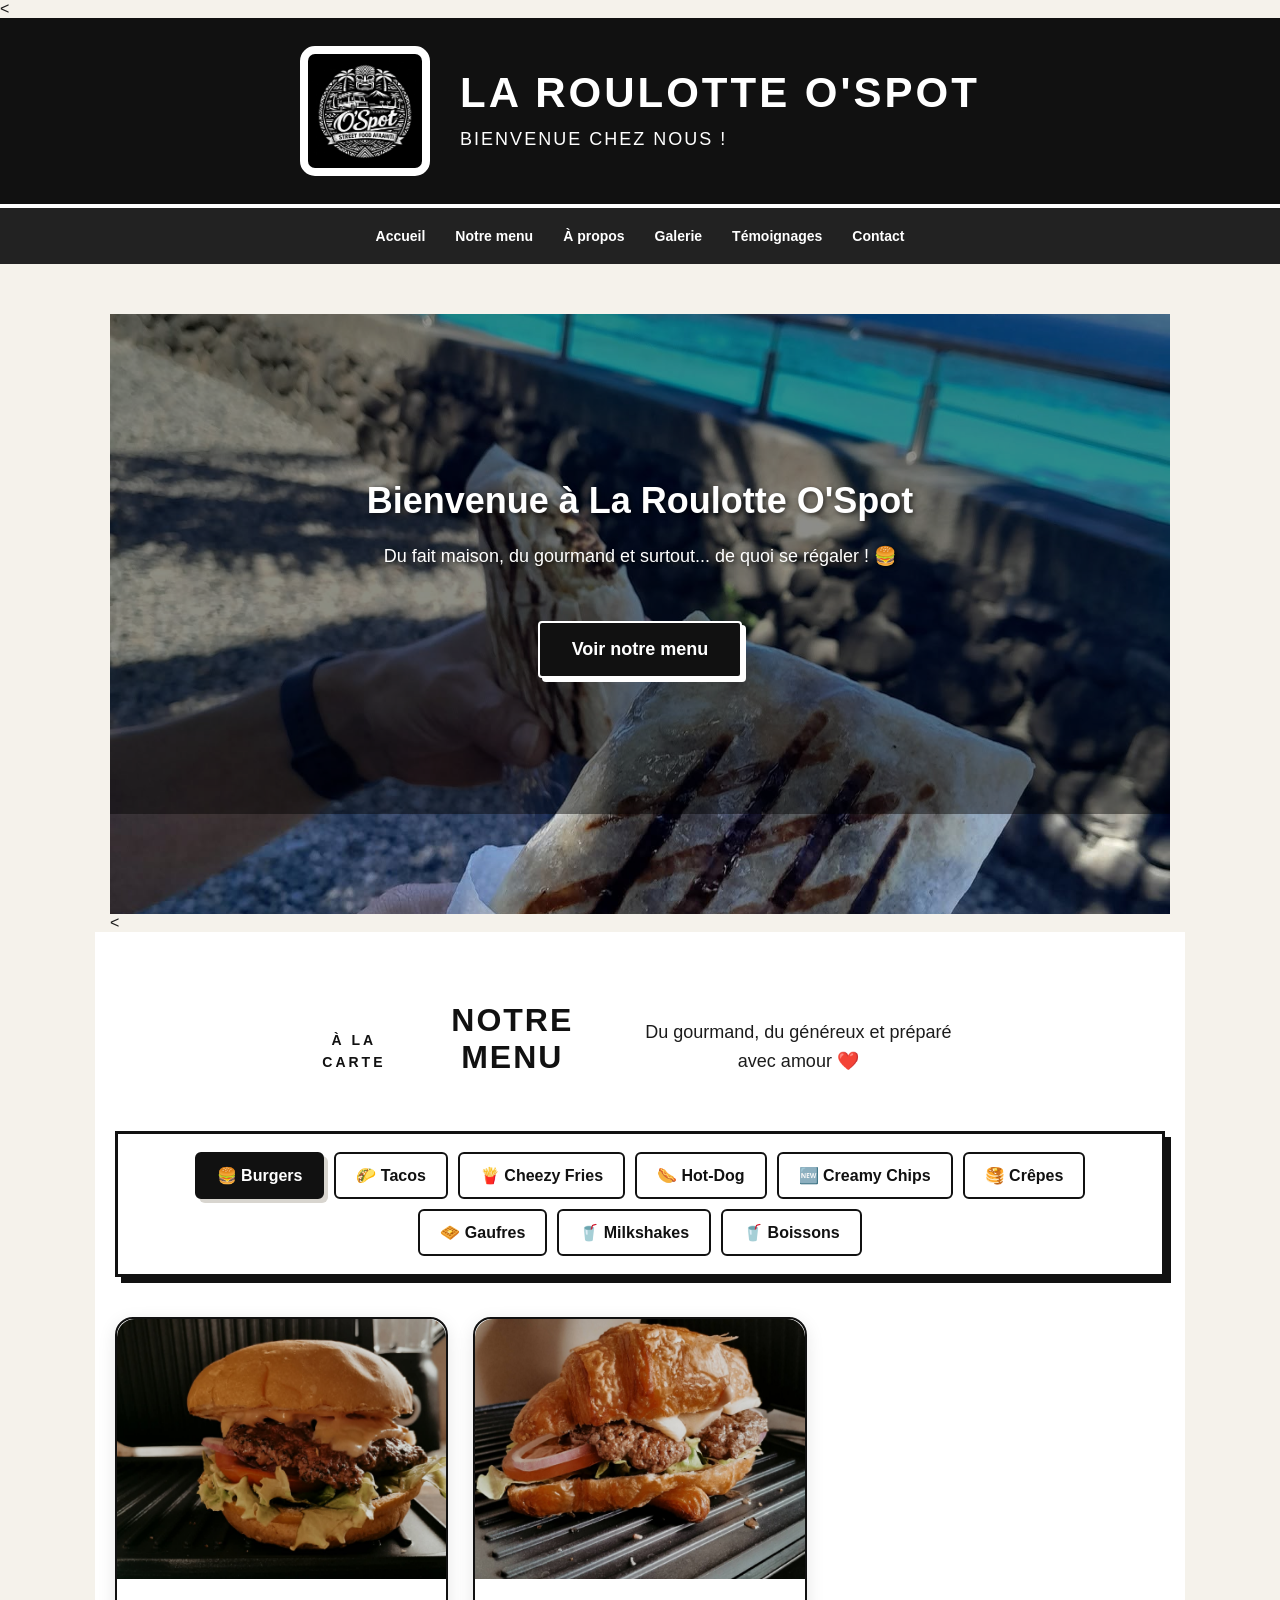
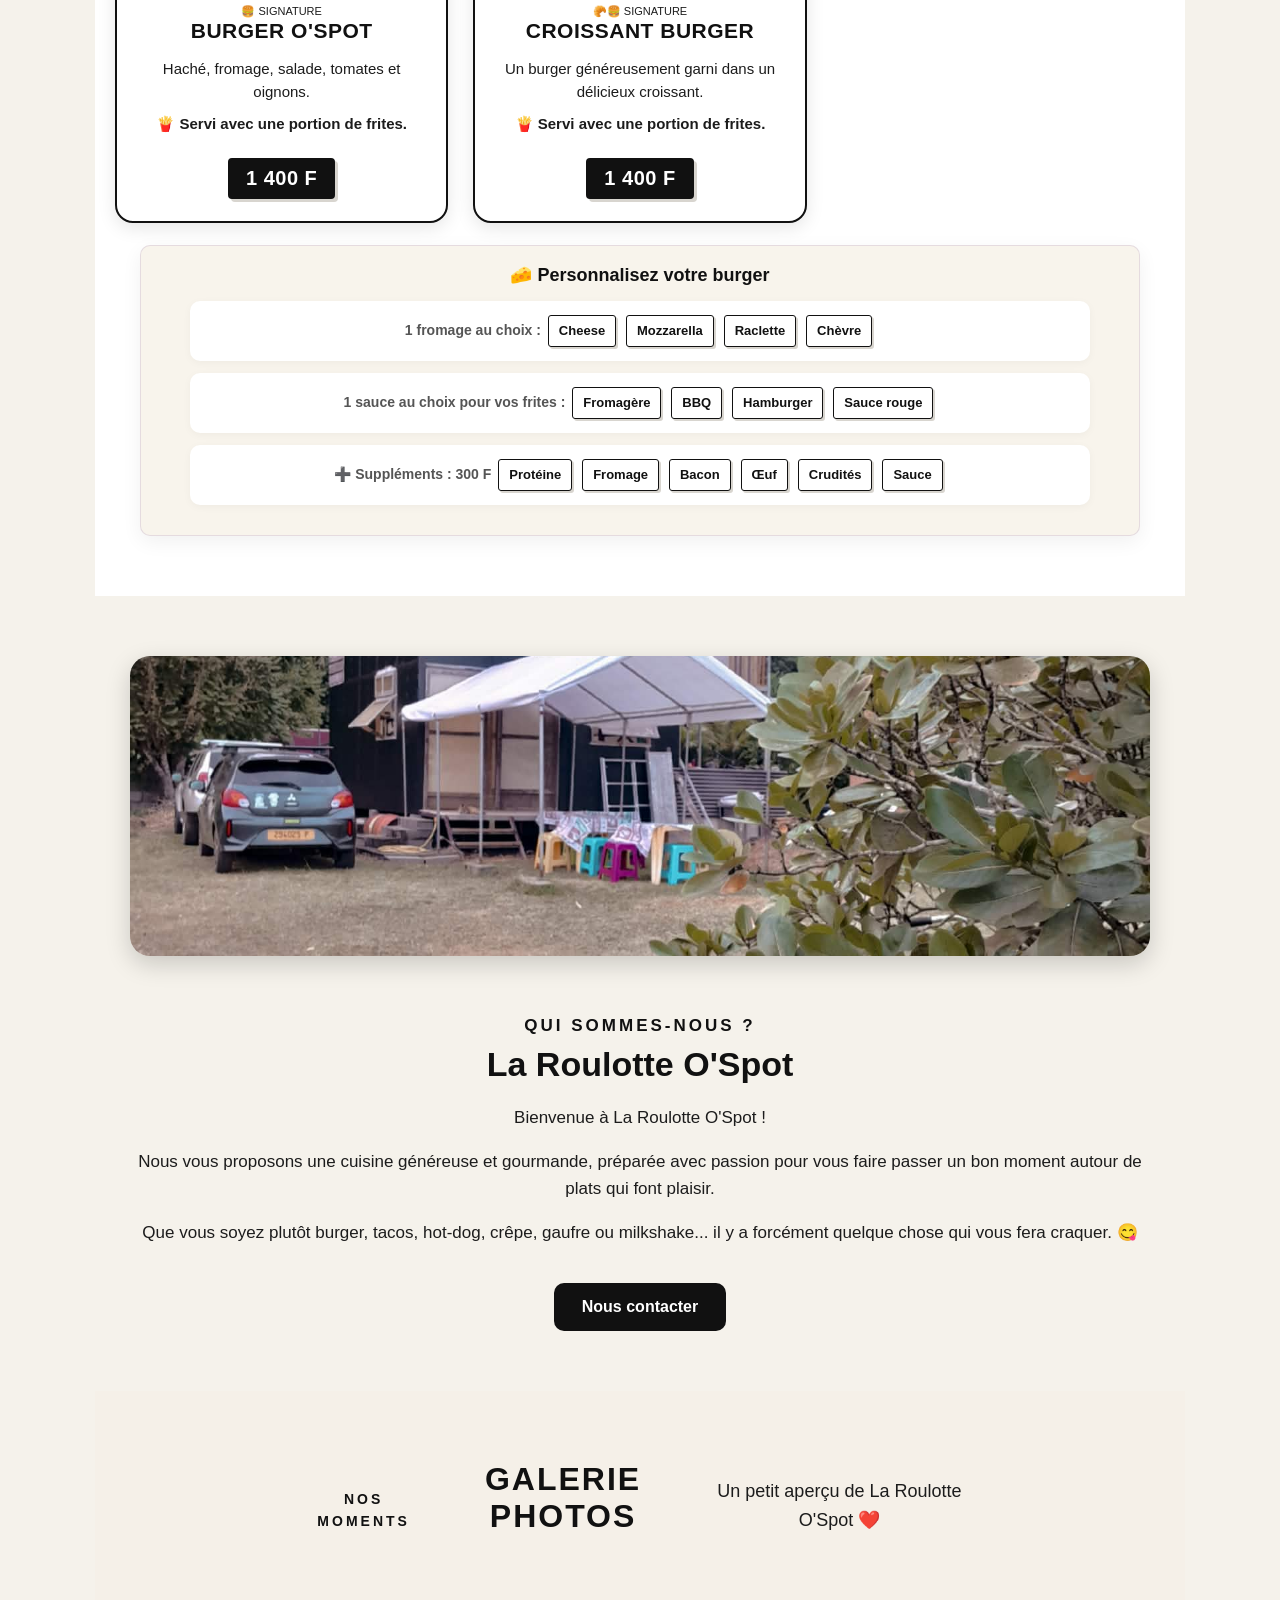
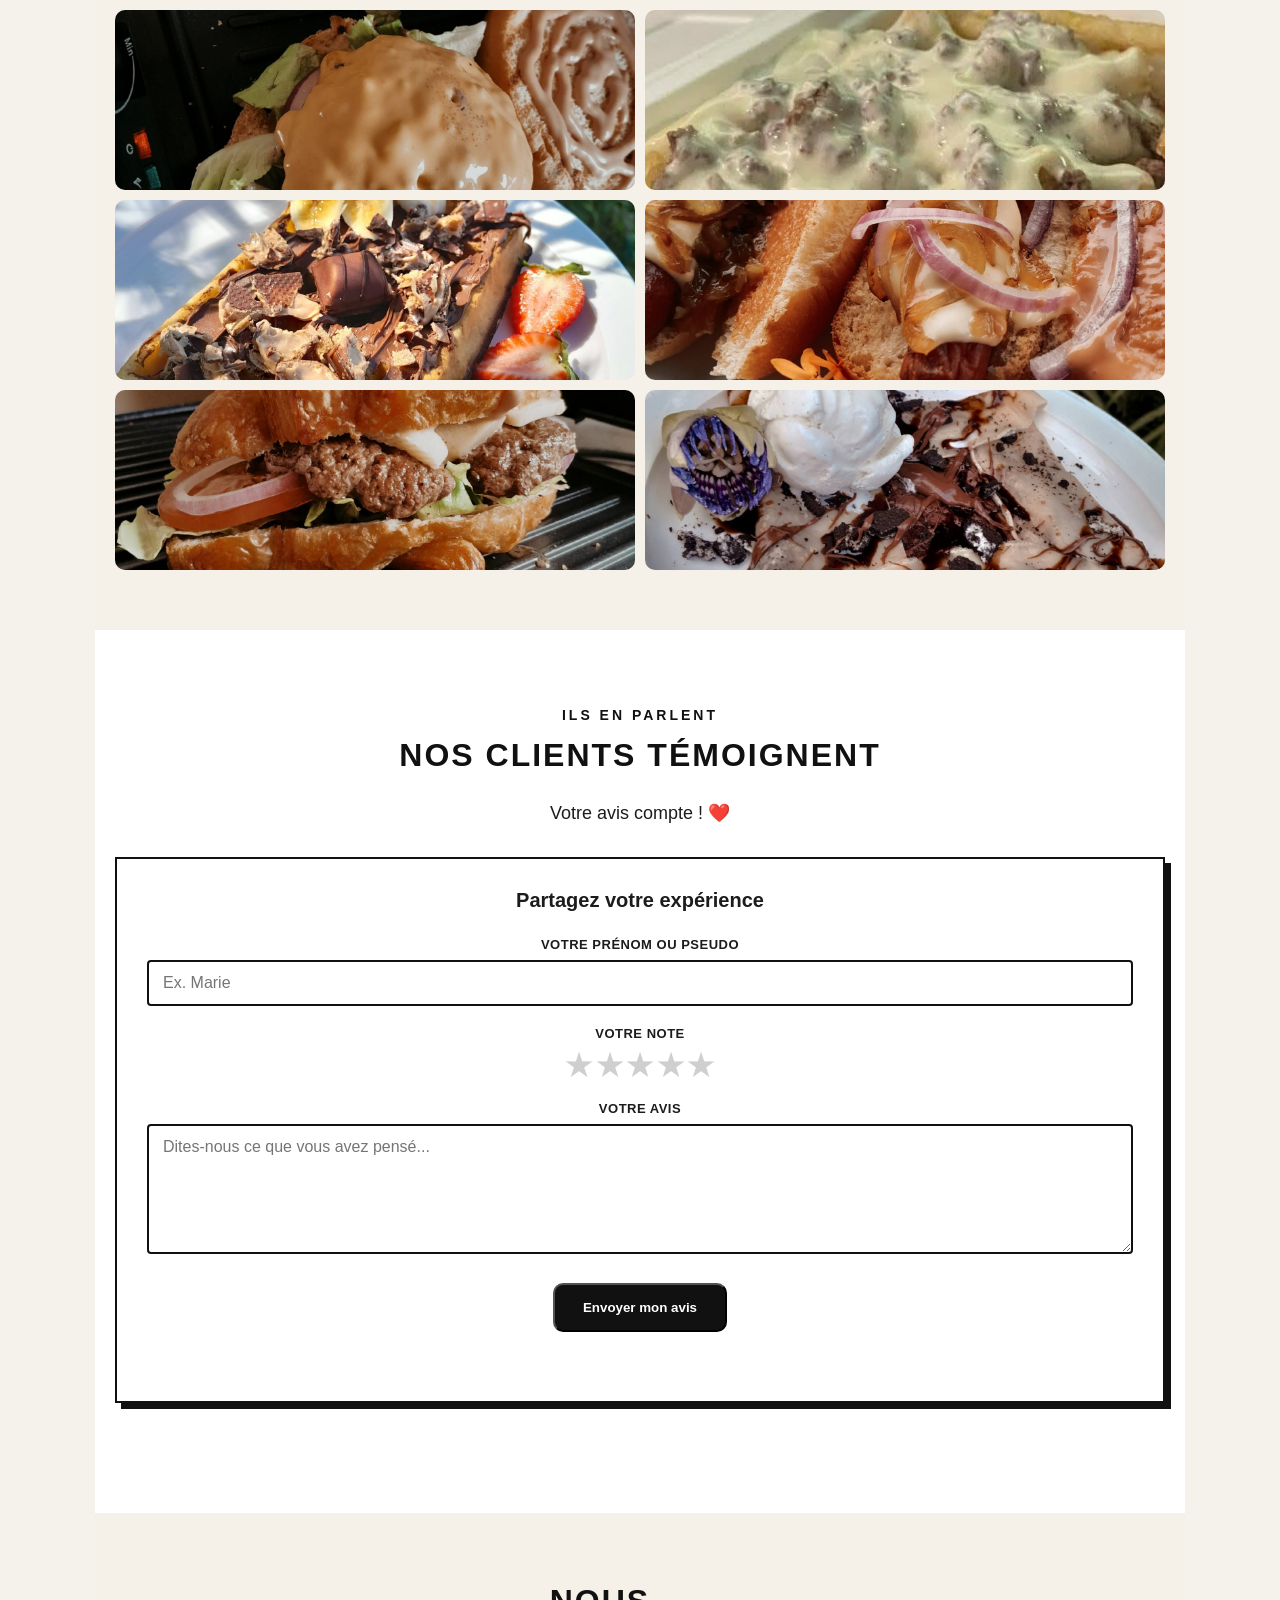
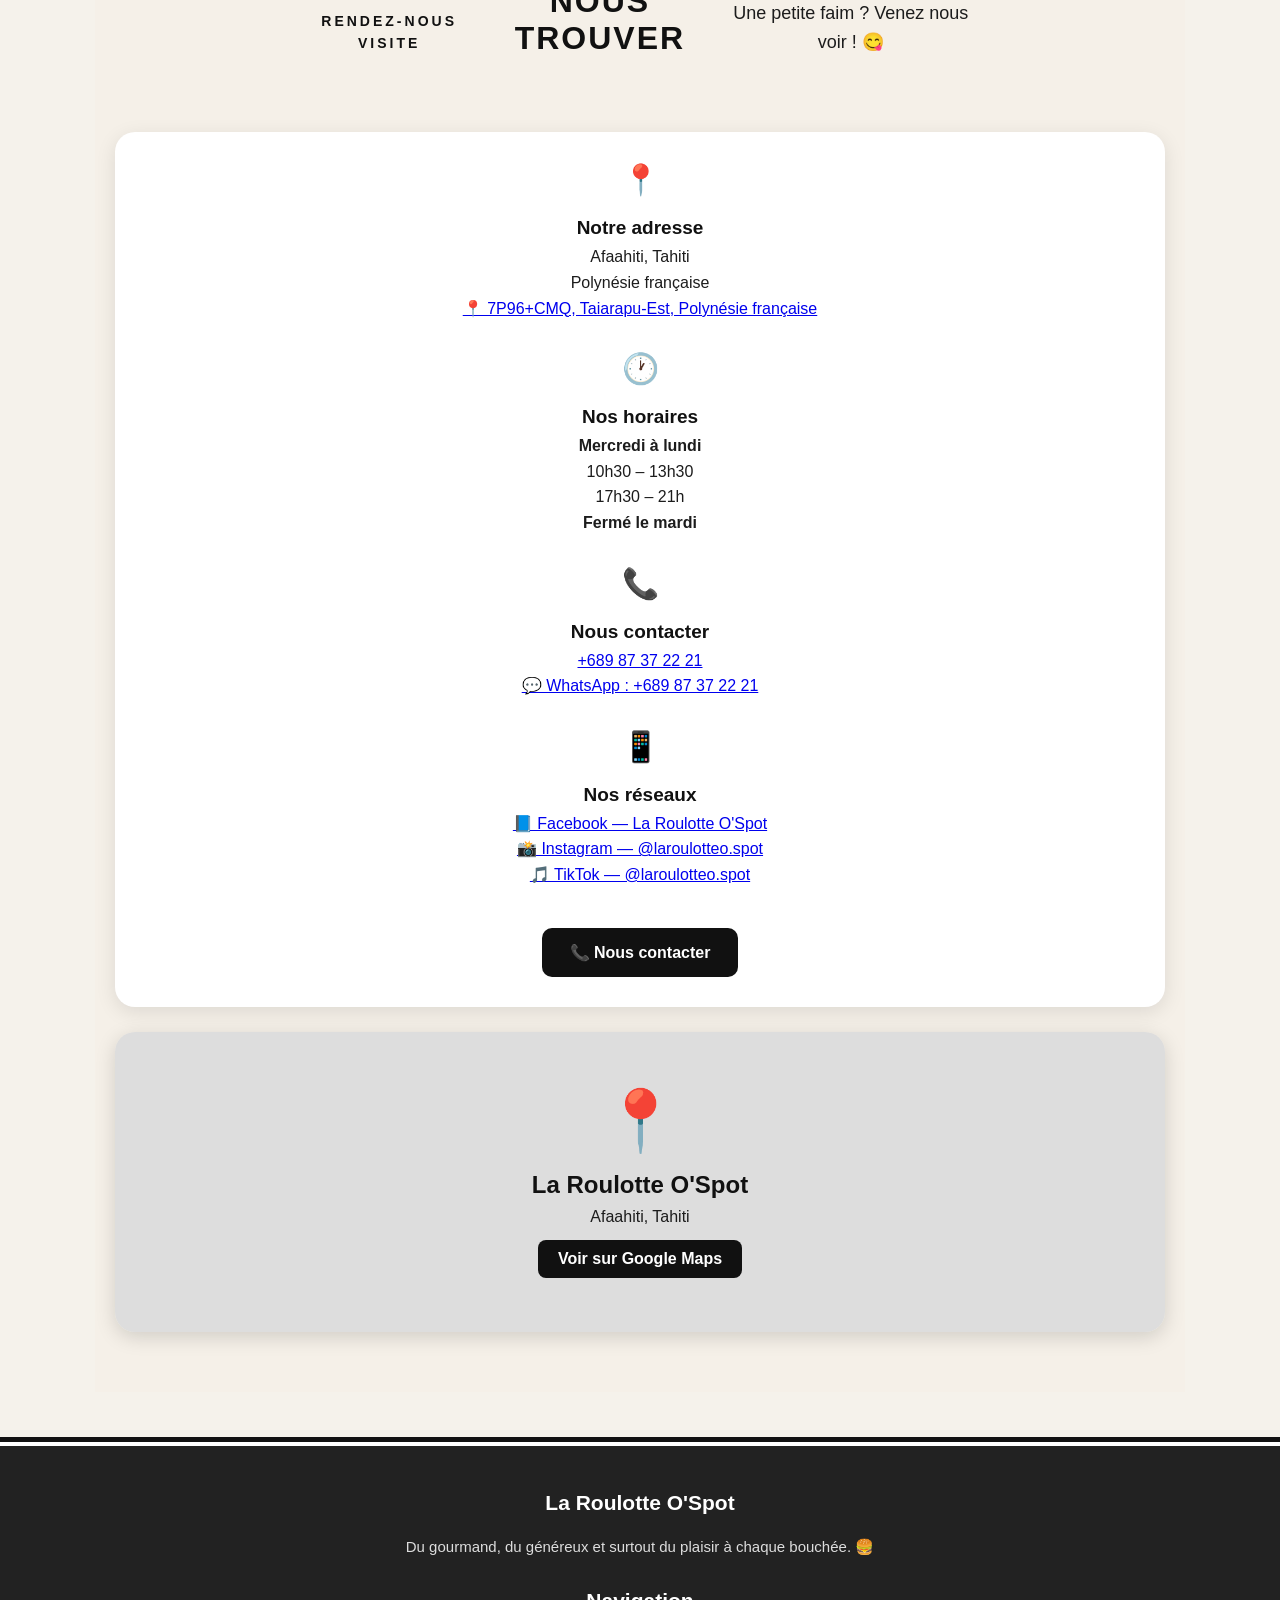
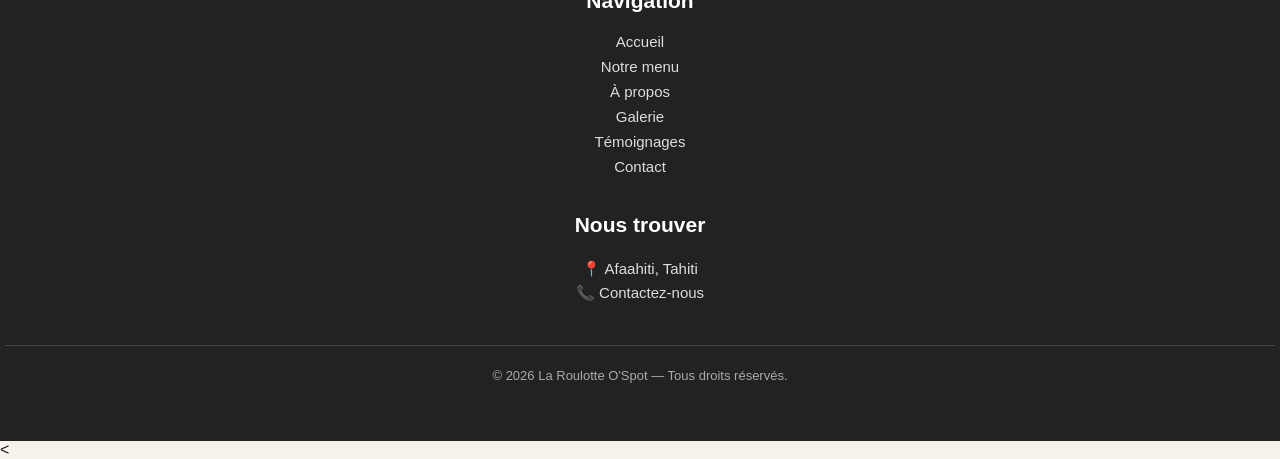
==== index.html @ cdb01cc8 "Update print statement from 'Hello' to 'Goodbye'" ====
<!DOCTYPE html>
<html lang="fr">

<head>

    <meta charset="UTF-8">

    <meta
        name="viewport"
        content="width=device-width, initial-scale=1.0"
    >

    <title>
        La Roulotte O'Spot — Burgers, Tacos & Street Food à Afaahiti
    </title>

    <meta
        name="description"
        content="La Roulotte O'Spot à Afaahiti, Tahiti : burgers, tacos, hot-dogs, Cheezy Fries, desserts et plus. Découvrez notre menu, nos horaires, notre localisation et nos moyens de contact."
    >

    <link
        rel="canonical"
        href="https://tukiyazot-ship-it.github.io/laroulotteospot/"
    >

    <link
        rel="stylesheet"
        href="css/style.css"
    >

    <!-- Réseaux sociaux -->

    <meta
        property="og:title"
        content="La Roulotte O'Spot — Burgers, Tacos & Street Food à Afaahiti"
    >

    <meta
        property="og:description"
        content="Découvrez La Roulotte O'Spot à Afaahiti : burgers, tacos, hot-dogs, Cheezy Fries, desserts et bien plus."
    >

    <meta
        property="og:url"
        content="https://tukiyazot-ship-it.github.io/laroulotteospot/"
    >

    <meta
        property="og:type"
        content="restaurant"
    >

    <!-- Informations pour les moteurs de recherche -->

    <script type="application/ld+json">
    {
        "@context": "https://schema.org",
        "@type": "Restaurant",
        "name": "La Roulotte O'Spot",
        "url": "https://tukiyazot-ship-it.github.io/laroulotteospot/",
        "telephone": "+689372221",
        "address": {
            "@type": "PostalAddress",
            "addressLocality": "Afaahiti",
            "addressCountry": "PF"
        },
        "openingHoursSpecification": [
            {
                "@type": "OpeningHoursSpecification",
                "dayOfWeek": [
                    "Wednesday",
                    "Thursday",
                    "Friday",
                    "Saturday",
                    "Sunday",
                    "Monday"
                ],
                "opens": "10:30",
                "closes": "13:30"
            },
            {
                "@type": "OpeningHoursSpecification",
                "dayOfWeek": [
                    "Wednesday",
                    "Thursday",
                    "Friday",
                    "Saturday",
                    "Sunday",
                    "Monday"
                ],
                "opens": "17:30",
                "closes": "21:00"
            }
        ],
        "sameAs": [
            "https://www.facebook.com/laroulotteospot",
            "https://www.instagram.com/laroulotteo.spot",
            "https://www.tiktok.com/@laroulotteo.spot"
        ]
    }
    </script>

</head>
<body>

    <<header class="site-header">

    <div class="logo-container">
        <img src="images/logo.jpg" alt="La Roulotte O'Spot">
    </div>

    <div class="header-text">
        <h1>La Roulotte O'Spot</h1>
        <p>Bienvenue chez nous !</p>
    </div>

</header>

<nav class="navigation">

    <a href="#accueil">Accueil</a>
    <a href="#menu">Notre menu</a>
    <a href="#apropos">À propos</a>
    <a href="#galerie">Galerie</a>
    <a href="#temoignages">Témoignages</a>
    <a href="#contact">Contact</a>

</nav>


    <main>

       <section id="accueil" class="hero">

    <div class="hero-overlay">

        <div class="hero-content">

            <h2>Bienvenue à La Roulotte O'Spot</h2>

            <p>
                Du fait maison, du gourmand et surtout...
                de quoi se régaler ! 🍔
            </p>

            <a href="#menu" class="bouton hero-bouton">
                Voir notre menu
            </a>

        </div>

    </div>

</section>


        <<section id="menu" class="menu-section">

    <div class="section-title">

        <p class="petit-titre">À LA CARTE</p>

        <h2>Notre menu</h2>

        <p>
            Du gourmand, du généreux et préparé avec amour ❤️
        </p>

    </div>


    <div class="menu-categories">

    <button class="category-button active"
            onclick="showCategory('burgers', this)">
        🍔 Burgers
    </button>

    <button class="category-button"
            onclick="showCategory('tacos', this)">
        🌮 Tacos
    </button>

    <button class="category-button"
            onclick="showCategory('cheezy-fries', this)">
        🍟 Cheezy Fries
    </button>

    <button class="category-button"
            onclick="showCategory('hotdogs', this)">
        🌭 Hot-Dog
    </button>

    <button class="category-button"
            onclick="showCategory('creamy-chips', this)">
        🆕 Creamy Chips
    </button>

    <button class="category-button"
            onclick="showCategory('crepes', this)">
        🥞 Crêpes
    </button>

    <button class="category-button"
            onclick="showCategory('gaufres', this)">
        🧇 Gaufres
    </button>

    <button class="category-button"
            onclick="showCategory('milkshakes', this)">
        🥤 Milkshakes
    </button>

    <button class="category-button"
            onclick="showCategory('boissons', this)">
        🥤 Boissons
    </button>

</div>


<div id="burgers" class="product-category active-category">

    <div class="product-grid">


        <article class="product-card">

            <img src="images/burger.jpg" alt="Burger O'Spot">

            <div class="product-content">

                <span class="product-badge">
                    🍔 SIGNATURE
                </span>

                <h3>Burger O'Spot</h3>

                <p>
                    Haché, fromage, salade, tomates
                    et oignons.
                </p>

                <p class="product-note">
                    🍟 Servi avec une portion de frites.
                </p>

                <strong>1 400 F</strong>

            </div>

        </article>


        <article class="product-card">

            <img src="images/croissant-burger.jpg"
                 alt="Croissant Burger">

            <div class="product-content">

                <span class="product-badge">
                    🥐🍔 SIGNATURE
                </span>

                <h3>Croissant Burger</h3>

                <p>
                    Un burger généreusement garni
                    dans un délicieux croissant.
                </p>

                <p class="product-note">
                    🍟 Servi avec une portion de frites.
                </p>

                <strong>1 400 F</strong>

            </div>

        </article>


    </div>


    <div class="menu-options">

        <h3>🧀 Personnalisez votre burger</h3>

        <p>
    <strong>1 fromage au choix :</strong>

    <span class="option-tag">Cheese</span>
    <span class="option-tag">Mozzarella</span>
    <span class="option-tag">Raclette</span>
    <span class="option-tag">Chèvre</span>
</p>

        <p>
    <strong>1 sauce au choix pour vos frites :</strong>

    <span class="option-tag">Fromagère</span>
    <span class="option-tag">BBQ</span>
    <span class="option-tag">Hamburger</span>
    <span class="option-tag">Sauce rouge</span>
</p>

        <p>
    <strong>➕ Suppléments : 300 F</strong>

    <span class="option-tag">Protéine</span>
    <span class="option-tag">Fromage</span>
    <span class="option-tag">Bacon</span>
    <span class="option-tag">Œuf</span>
    <span class="option-tag">Crudités</span>
    <span class="option-tag">Sauce</span>
</p>

    </div>

</div>

        </article>


        

    </div>

</div>


<div id="tacos" class="product-category">

    <div class="product-grid">

        <article class="product-card">

            <img src="images/tacos.jpg"
                 alt="Tacos">

            <div class="product-content">

                <h3>Tacos</h3>

                <p>
                    Choisissez votre garniture
                    et composez votre tacos.
                </p>

                <strong>1 000 F</strong>

            </div>

        </article>

    </div>


    <div class="menu-options">

        <h3>🌮 Choisissez votre garniture</h3>

        <p>
    <strong>1 protéine :</strong>

    <span class="option-tag">Haché</span>
    <span class="option-tag">Poulet pané</span>
    <span class="option-tag">Cordon Bleu</span>
    <span class="option-tag">Chipolatas</span>
    <span class="option-tag">Merguez</span>
</p>

        <p>
    <strong>1 fromage :</strong>

    <span class="option-tag">Cheese</span>
    <span class="option-tag">Mozzarella</span>
    <span class="option-tag">Raclette</span>
    <span class="option-tag">Chèvre</span>
</p>

        <p>
    <strong>1 sauce :</strong>

    <span class="option-tag">Fromagère</span>
    <span class="option-tag">BBQ</span>
    <span class="option-tag">Hamburger</span>
    <span class="option-tag">Sauce rouge</span>
</p>

        <p>
    <strong>➕ Suppléments : 300 F</strong>

    <span class="option-tag">Protéine</span>
    <span class="option-tag">Fromage</span>
    <span class="option-tag">Bacon</span>
    <span class="option-tag">Œuf</span>
    <span class="option-tag">Crudités</span>
    <span class="option-tag">Sauce</span>
</p>

    </div>

</div>

        </article>

    </div>

</div>
<div id="cheezy-fries" class="product-category">

    <div class="product-grid">

        <article class="product-card">

            <img src="images/cheezy-fries.jpg"
                 alt="Cheezy Fries">

            <div class="product-content">

                <h3>Cheezy Fries</h3>

                <p>
                    Des frites généreuses avec
                    votre garniture préférée.
                </p>

                <strong>700 F</strong>

            </div>

        </article>

    </div>

    <div class="menu-options">

        <h3>🍟 Choisissez votre garniture</h3>

        <p>
    <strong>1 protéine :</strong>

    <span class="option-tag">Haché</span>
    <span class="option-tag">Poulet pané</span>
    <span class="option-tag">Cordon Bleu</span>
    <span class="option-tag">Chipolatas</span>
    <span class="option-tag">Merguez</span>
</p>

        <p>
    <strong>1 fromage :</strong>

    <span class="option-tag">Cheese</span>
    <span class="option-tag">Mozzarella</span>
    <span class="option-tag">Raclette</span>
    <span class="option-tag">Chèvre</span>
</p>

        <p>
    <strong>1 sauce :</strong>

    <span class="option-tag">Fromagère</span>
    <span class="option-tag">BBQ</span>
    <span class="option-tag">Hamburger</span>
    <span class="option-tag">Sauce rouge</span>
</p>

        <p>
    <strong>➕ Suppléments : 300 F</strong>

    <span class="option-tag">Protéine</span>
    <span class="option-tag">Fromage</span>
    <span class="option-tag">Bacon</span>
    <span class="option-tag">Œuf</span>
    <span class="option-tag">Crudités</span>
    <span class="option-tag">Sauce</span>
</p>

    </div>

</div>

<div id="hotdogs" class="product-category">

    <div class="product-grid">

        <article class="product-card">

            <img src="images/hotdog.jpg"
                 alt="Hot-Dog">

            <div class="product-content">

                <h3>Hot-Dog</h3>

                <p>
                    Saucisse jumbo, deux tranches de bacon,
                    oignons caramélisés et relish.
                </p>

                <p class="product-note">
                    🍟 Servi avec une portion de frites.
                </p>

                <strong>1 400 F</strong>

            </div>

        </article>

    </div>


    <div class="menu-options">

        <h3>🌭 Personnalisez votre Hot-Dog</h3>

        <p>
    <strong>1 fromage au choix :</strong>

    <span class="option-tag">Cheese</span>
    <span class="option-tag">Mozzarella</span>
    <span class="option-tag">Raclette</span>
    <span class="option-tag">Chèvre</span>
</p>

        <p>
    <strong>1 sauce au choix pour vos frites :</strong>

    <span class="option-tag">Fromagère</span>
    <span class="option-tag">BBQ</span>
    <span class="option-tag">Hamburger</span>
    <span class="option-tag">Sauce rouge</span>
</p>

        <p>
    <strong>➕ Suppléments : 300 F</strong>

    <span class="option-tag">Protéine</span>
    <span class="option-tag">Fromage</span>
    <span class="option-tag">Bacon</span>
    <span class="option-tag">Œuf</span>
    <span class="option-tag">Crudités</span>
    <span class="option-tag">Sauce</span>
</p>

    </div>

</div>
<div id="creamy-chips" class="product-category">

    <div class="product-grid">

        <article class="product-card">

            <img src="images/creamy-chips.jpg"
                 alt="Creamy Chips">

            <div class="product-content">

                <span class="product-badge">
                    🆕 NOUVEAU CONCEPT
                </span>

                <h3>Creamy Chips</h3>

                <p>
                    Apportez vos chips favorites et
                    demandez votre garniture préférée.
                </p>

                <strong>À partir de 500 F</strong>

            </div>

        </article>

    </div>


    <div class="menu-options">

        <h3>🍟 Choisissez votre garniture</h3>

        <p>
    <strong>1 protéine :</strong>

    <span class="option-tag">Haché</span>
    <span class="option-tag">Poulet pané</span>
    <span class="option-tag">Cordon Bleu</span>
    <span class="option-tag">Chipolatas</span>
    <span class="option-tag">Merguez</span>
</p>

        <p>
    <strong>1 fromage :</strong>

    <span class="option-tag">Cheese</span>
    <span class="option-tag">Mozzarella</span>
    <span class="option-tag">Raclette</span>
    <span class="option-tag">Chèvre</span>
</p>

        <p>
    <strong>1 sauce :</strong>

    <span class="option-tag">Fromagère</span>
    <span class="option-tag">BBQ</span>
    <span class="option-tag">Hamburger</span>
    <span class="option-tag">Sauce rouge</span>
</p>

        <p>
    <strong>➕ Suppléments : 300 F</strong>

    <span class="option-tag">Protéine</span>
    <span class="option-tag">Fromage</span>
    <span class="option-tag">Bacon</span>
    <span class="option-tag">Œuf</span>
    <span class="option-tag">Crudités</span>
    <span class="option-tag">Sauce</span>
</p>

    </div>

</div>


<div id="crepes" class="product-category">

    <div class="product-grid">

        <article class="product-card">

            <img src="images/crepe.jpg"
                 alt="Crêpe">

            <div class="product-content">

                <h3>Crêpe</h3>

                <p>
                    Une crêpe gourmande à personnaliser
                    selon vos envies.
                </p>

                <strong>700 F</strong>

            </div>

        </article>

    </div>


    <div class="menu-options">

        <h3>🥞 Choisissez votre coulis</h3>

        <p>
    <strong>1 coulis :</strong>

    <span class="option-tag">Nutella</span>
    <span class="option-tag">Caramel</span>
    <span class="option-tag">Chocolat liquide</span>
    <span class="option-tag">Chocolat en poudre</span>
    <span class="option-tag">Fraise</span>
    <span class="option-tag">Skippy</span>
</p>

        <p>
    <strong>➕ Suppléments : 200 F</strong>

    <span class="option-tag">Oreo</span>
    <span class="option-tag">Spéculoos</span>
    <span class="option-tag">Banane</span>
    <span class="option-tag">Marshmallow</span>
    <span class="option-tag">Chantilly</span>
    <span class="option-tag">Glace vanille</span>
</p>

        <p>
    <strong>⭐ Suppléments : 300 F</strong>

    <span class="option-tag">Fraise fraîche</span>
    <span class="option-tag">Kinder Bueno</span>
</p>

    </div>

</div>


<div id="gaufres" class="product-category">

    <div class="product-grid">

        <article class="product-card">

            <img src="images/gaufre.jpg"
                 alt="Gaufre">

            <div class="product-content">

                <h3>Gaufre</h3>

                <p>
                    Une gaufre gourmande à personnaliser
                    selon vos envies.
                </p>

                <strong>700 F</strong>

            </div>

        </article>

    </div>


    <div class="menu-options">

        <h3>🧇 Choisissez votre coulis</h3>

        <p>
    <strong>1 coulis :</strong>

    <span class="option-tag">Nutella</span>
    <span class="option-tag">Caramel</span>
    <span class="option-tag">Chocolat liquide</span>
    <span class="option-tag">Chocolat en poudre</span>
    <span class="option-tag">Fraise</span>
    <span class="option-tag">Skippy</span>
</p>

        <p>
    <strong>➕ Suppléments : 200 F</strong>

    <span class="option-tag">Oreo</span>
    <span class="option-tag">Spéculoos</span>
    <span class="option-tag">Banane</span>
    <span class="option-tag">Marshmallow</span>
    <span class="option-tag">Chantilly</span>
    <span class="option-tag">Glace vanille</span>
</p>

        <p>
    <strong>⭐ Suppléments : 300 F</strong>

    <span class="option-tag">Fraise fraîche</span>
    <span class="option-tag">Kinder Bueno</span>
</p>

    </div>

</div>


<div id="milkshakes" class="product-category">

    <div class="product-grid">

        <article class="product-card">

            <img src="images/milkshake.jpg"
                 alt="Milkshake">

            <div class="product-content">

                <h3>Milkshake</h3>

                <p>
                    Un milkshake gourmand avec
                    chantilly et coulis au choix.
                </p>

                <strong>1 000 F</strong>

            </div>

        </article>

    </div>


    <div class="menu-options">

        <h3>🥤 Composez votre Milkshake</h3>

        <p>
    <strong>1 parfum :</strong>

    <span class="option-tag">Vanille</span>
    <span class="option-tag">Oreo</span>
    <span class="option-tag">Spéculoos</span>
    <span class="option-tag">Kinder</span>
</p>

        <p>
    <strong>1 coulis :</strong>

    <span class="option-tag">Caramel</span>
    <span class="option-tag">Chocolat</span>
    <span class="option-tag">Fraise</span>
</p>

        <p>
            <strong>Inclus :</strong>
            Chantilly
        </p>

    </div>

</div>
<div id="boissons" class="product-category">

    <div class="product-grid">

        <article class="product-card">

            <img src="images/coca.jpg"
                 alt="Coca-Cola">

            <div class="product-content">

                <h3>Coca-Cola</h3>

                <strong>300 F</strong>

            </div>

        </article>


        <article class="product-card">

            <img src="images/fanta-raisin.jpg"
                 alt="Fanta Raisin">

            <div class="product-content">

                <h3>Fanta Raisin</h3>

                <strong>300 F</strong>

            </div>

        </article>


        <article class="product-card">

            <img src="images/sprite.jpg"
                 alt="Sprite">

            <div class="product-content">

                <h3>Sprite</h3>

                <strong>300 F</strong>

            </div>

        </article>


        <article class="product-card">

            <img src="images/eau.jpg"
                 alt="Eau Vaimato">

            <div class="product-content">

                <h3>Eau Vaimato</h3>

                <p>
                    Petite bouteille
                </p>

                <strong>150 F</strong>

            </div>

        </article>

    </div>


    <div class="menu-options">

        <h3>🥤 Formule Combo</h3>

        <p>
            Ajoutez une boisson à votre menu pour
            <strong>+200 F</strong> au lieu de 300 F.
        </p>

        <p>
            <strong>💰 Économisez 100 F</strong>
        </p>

    </div>

</div>

        </article>


</section>


        <section id="apropos" class="about-section">

    <div class="about-image">

        <img src="images/roulotte.jpg" alt="La Roulotte O'Spot">

    </div>


    <div class="about-content">

        <p class="petit-titre">QUI SOMMES-NOUS ?</p>

        <h2>La Roulotte O'Spot</h2>

        <p>
            Bienvenue à La Roulotte O'Spot !
        </p>

        <p>
            Nous vous proposons une cuisine généreuse et
            gourmande, préparée avec passion pour vous faire
            passer un bon moment autour de plats qui font plaisir.
        </p>

        <p>
            Que vous soyez plutôt burger, tacos, hot-dog,
            crêpe, gaufre ou milkshake... il y a forcément
            quelque chose qui vous fera craquer. 😋
        </p>

        <a href="#contact" class="bouton">
            Nous contacter
        </a>

    </div>

</section>

<section id="galerie" class="gallery-section">

    <div class="section-title">

        <p class="petit-titre">NOS MOMENTS</p>

        <h2>Galerie photos</h2>

        <p>
            Un petit aperçu de La Roulotte O'Spot ❤️
        </p>

    </div>


   <div class="gallery-grid">

    <img src="images/photo1.jpg" alt="La Roulotte O'Spot" onclick="openLightbox(this)">
    
    <img src="images/photo2.jpg" alt="La Roulotte O'Spot" onclick="openLightbox(this)">
    
    <img src="images/photo3.jpg" alt="La Roulotte O'Spot" onclick="openLightbox(this)">
    
    <img src="images/photo4.jpg" alt="La Roulotte O'Spot" onclick="openLightbox(this)">
    
    <img src="images/photo5.jpg" alt="La Roulotte O'Spot" onclick="openLightbox(this)">
    
    <img src="images/photo6.jpg" alt="La Roulotte O'Spot" onclick="openLightbox(this)">

</div>

</section>

<section id="temoignages" class="testimonials-section">

    <div class="section-title">

        <p class="petit-titre">ILS EN PARLENT</p>

        <h2>Nos clients témoignent</h2>

        <p>
            Votre avis compte ! ❤️
        </p>

    </div>


    <!-- FORMULAIRE D'AVIS -->

    <div class="review-form-container">

        <h3>Partagez votre expérience</h3>

        <form id="review-form">

            <div class="review-field">

                <label for="review-name">
                    Votre prénom ou pseudo
                </label>

                <input
                    type="text"
                    id="review-name"
                    name="name"
                    maxlength="80"
                    placeholder="Ex. Marie"
                    required
                >

            </div>


            <div class="review-field">

                <label>
                    Votre note
                </label>

                <div class="star-rating">

                    <input type="radio" id="star5" name="rating" value="5" required>
                    <label for="star5" title="5 étoiles">★</label>

                    <input type="radio" id="star4" name="rating" value="4">
                    <label for="star4" title="4 étoiles">★</label>

                    <input type="radio" id="star3" name="rating" value="3">
                    <label for="star3" title="3 étoiles">★</label>

                    <input type="radio" id="star2" name="rating" value="2">
                    <label for="star2" title="2 étoiles">★</label>

                    <input type="radio" id="star1" name="rating" value="1">
                    <label for="star1" title="1 étoile">★</label>

                </div>

            </div>


            <div class="review-field">

                <label for="review-message">
                    Votre avis
                </label>

                <textarea
                    id="review-message"
                    name="message"
                    maxlength="1000"
                    rows="5"
                    placeholder="Dites-nous ce que vous avez pensé..."
                    required
                ></textarea>

            </div>


            <button
                type="submit"
                class="bouton review-submit"
            >
                Envoyer mon avis
            </button>


            <p
                id="review-status"
                class="review-status"
                aria-live="polite"
            ></p>

        </form>

    </div>


    <!-- AVIS VALIDÉS -->

    <div
        id="reviews-list"
        class="testimonials-grid"
    >
    </div>


</section>

<section id="contact" class="contact-section">

    <div class="section-title">

        <p class="petit-titre">RENDEZ-NOUS VISITE</p>

        <h2>Nous trouver</h2>

        <p>
            Une petite faim ? Venez nous voir ! 😋
        </p>

    </div>


    <div class="contact-grid">


        <div class="contact-info">


            <!-- ADRESSE -->

            <div class="contact-item">

                <span class="contact-icon">📍</span>

                <div>

                    <h3>Notre adresse</h3>

                    <p>
                        Afaahiti, Tahiti<br>
                        Polynésie française<br>

                        <a href="https://www.google.com/maps/search/?api=1&query=53JG7P96%2BCM"
                           target="_blank">
                            📍 7P96+CMQ, Taiarapu-Est, Polynésie française
                        </a>
                    </p>

                </div>

            </div>


            <!-- HORAIRES -->

            <div class="contact-item">

                <span class="contact-icon">🕐</span>

                <div>

                    <h3>Nos horaires</h3>

                    <p>
                        <strong>Mercredi à lundi</strong><br>
                        10h30 – 13h30<br>
                        17h30 – 21h
                    </p>

                    <p>
                        <strong>Fermé le mardi</strong>
                    </p>

                </div>

            </div>


            <!-- TÉLÉPHONE -->

            <div class="contact-item">

                <span class="contact-icon">📞</span>

                <div>

                    <h3>Nous contacter</h3>

                    <p>
                        <a href="tel:+689372221">
                            +689 87 37 22 21
                        </a>
                    </p>

                    <p>
                        <a href="https://wa.me/68987372221"
                           target="_blank">
                            💬 WhatsApp : +689 87 37 22 21
                        </a>
                    </p>

                </div>

            </div>


            <!-- RÉSEAUX SOCIAUX -->

            <div class="contact-item">

                <span class="contact-icon">📱</span>

                <div>

                    <h3>Nos réseaux</h3>

                    <p>
                        <a href="https://www.facebook.com/laroulotteospot"
                           target="_blank">
                            📘 Facebook — La Roulotte O'Spot
                        </a>
                    </p>

                    <p>
                        <a href="https://www.instagram.com/laroulotteo.spot"
                           target="_blank">
                            📸 Instagram — @laroulotteo.spot
                        </a>
                    </p>

                    <p>
                        <a href="https://www.tiktok.com/@laroulotteo.spot"
                           target="_blank">
                            🎵 TikTok — @laroulotteo.spot
                        </a>
                    </p>

                </div>

            </div>


            <!-- BOUTON CONTACT -->

            <a href="tel:+689372221" class="bouton contact-button">
                📞 Nous contacter
            </a>


        </div>


        <!-- CARTE -->

        <div class="map-container">

            <div class="map-placeholder">

                <span>📍</span>

                <h3>La Roulotte O'Spot</h3>

                <p>
                    Afaahiti, Tahiti
                </p>

                <a href="https://www.google.com/maps/search/?api=1&query=53JG7P96%2BCM"
                   target="_blank"
                   class="petit-bouton">
                    Voir sur Google Maps
                </a>

            </div>

        </div>


    </div>

</section>

</section>

    </main>


   <footer class="site-footer">

    <div class="footer-content">


        <div class="footer-column">

            <h3>La Roulotte O'Spot</h3>

            <p>
                Du gourmand, du généreux et surtout
                du plaisir à chaque bouchée. 🍔
            </p>

        </div>



        <div class="footer-column">

            <h3>Navigation</h3>

            <a href="#accueil">Accueil</a>

            <a href="#menu">Notre menu</a>

            <a href="#apropos">À propos</a>

            <a href="#galerie">Galerie</a>

            <a href="#temoignages">Témoignages</a>

            <a href="#contact">Contact</a>

        </div>



        <div class="footer-column">

            <h3>Nous trouver</h3>

            <p>
                📍 Afaahiti, Tahiti
            </p>

            <p>
                📞 Contactez-nous
            </p>

        </div>


    </div>


    <div class="footer-bottom">

        <p>
            © 2026 La Roulotte O'Spot — Tous droits réservés.
        </p>

    </div>

</footer>

<<div id="lightbox" class="lightbox">

    <button class="lightbox-close" onclick="closeLightbox()">
        ×
    </button>


    <button class="lightbox-prev" onclick="previousImage()">
        ❮
    </button>


    <div class="lightbox-content">

        <img id="lightbox-image" src="" alt="Photo agrandie">

        <div id="lightbox-counter">
            1 / 6
        </div>

    </div>


    <button class="lightbox-next" onclick="nextImage()">
        ❯
    </button>

</div>

<script>

    const galleryImages = Array.from(
        document.querySelectorAll(".gallery-grid img")
    );

    let currentImageIndex = 0;


    function openLightbox(image) {

        currentImageIndex = galleryImages.indexOf(image);

        updateLightbox();

        document
            .getElementById("lightbox")
            .classList.add("active");

    }


    function updateLightbox() {

        const lightboxImage =
            document.getElementById("lightbox-image");

        const counter =
            document.getElementById("lightbox-counter");


        lightboxImage.src =
            galleryImages[currentImageIndex].src;


        lightboxImage.alt =
            galleryImages[currentImageIndex].alt;


        counter.textContent =
            (currentImageIndex + 1)
            + " / "
            + galleryImages.length;

    }


    function nextImage() {

        currentImageIndex++;

        if (currentImageIndex >= galleryImages.length) {

            currentImageIndex = 0;

        }

        updateLightbox();

    }


    function previousImage() {

        currentImageIndex--;

        if (currentImageIndex < 0) {

            currentImageIndex =
                galleryImages.length - 1;

        }

        updateLightbox();

    }


    function closeLightbox() {

        document
            .getElementById("lightbox")
            .classList.remove("active");

    }


    document
        .getElementById("lightbox")
        .addEventListener("click", function(event) {

            if (event.target === this) {

                closeLightbox();

            }

        });


    document.addEventListener("keydown", function(event) {

        const lightbox =
            document.getElementById("lightbox");


        if (!lightbox.classList.contains("active")) {

            return;

        }


        if (event.key === "ArrowRight") {

            nextImage();

        }


        if (event.key === "ArrowLeft") {

            previousImage();

        }


        if (event.key === "Escape") {

            closeLightbox();

        }

    });
function showCategory(categoryId, button) {

    const categories =
        document.querySelectorAll(".product-category");

    categories.forEach(function(category) {

        category.classList.remove("active-category");

    });


    const buttons =
        document.querySelectorAll(".category-button");

    buttons.forEach(function(btn) {

        btn.classList.remove("active");

    });


    document
        .getElementById(categoryId)
        .classList.add("active-category");


    button.classList.add("active");

}
</script>
<script src="https://cdn.jsdelivr.net/npm/@supabase/supabase-js@2"></script>

<script>
    const SUPABASE_URL = "https://sohikbdaiohffkorrsig.supabase.co";
    const SUPABASE_KEY = "sb_publishable_k1Khbv0DdKfdR3DEYtSbxA_EDHWMM4n";

    const supabaseClient = supabase.createClient(
        SUPABASE_URL,
        SUPABASE_KEY
    );


    /* ---------- ENVOI DES AVIS ---------- */

    const reviewForm = document.getElementById("review-form");
    const reviewStatus = document.getElementById("review-status");


    reviewForm.addEventListener("submit", async function (event) {

        event.preventDefault();

        const name = document
            .getElementById("review-name")
            .value
            .trim();

        const message = document
            .getElementById("review-message")
            .value
            .trim();

        const selectedRating = document.querySelector(
            'input[name="rating"]:checked'
        );


        if (!selectedRating) {

            reviewStatus.textContent =
                "Veuillez choisir une note ⭐";

            return;
        }


        const rating = Number(selectedRating.value);


        reviewStatus.textContent =
            "Envoi de votre avis...";


        const { error } = await supabaseClient
            .from("reviews")
            .insert({
                name: name,
                rating: rating,
                message: message,
                published: false
            });


        if (error) {

            console.error(error);

            reviewStatus.textContent =
                "Une erreur est survenue. Veuillez réessayer.";

            return;
        }


        reviewForm.reset();

        reviewStatus.textContent =
            "Merci pour votre avis ❤️ Il sera publié après validation.";
    });
        /* ---------- AFFICHAGE DES AVIS VALIDÉS ---------- */

    async function loadReviews() {

        const reviewsList =
            document.getElementById("reviews-list");

        const { data, error } = await supabaseClient
            .from("reviews")
            .select("name, rating, message, created_at")
            .eq("published", true)
            .order("created_at", { ascending: false });


        if (error) {

            console.error("Erreur lors du chargement des avis :", error);

            return;
        }


        reviewsList.innerHTML = "";


        data.forEach(function(review) {

            const article =
                document.createElement("article");

            article.className =
                "testimonial-card";


            const stars =
                "★".repeat(review.rating)
                + "☆".repeat(5 - review.rating);


            article.innerHTML = `
                <div class="stars">
                    ${stars}
                </div>

                <p>
                    « ${escapeHTML(review.message)} »
                </p>

                <h3>
                    — ${escapeHTML(review.name)}
                </h3>
            `;


            reviewsList.appendChild(article);

        });

    }


    function escapeHTML(text) {

        const div = document.createElement("div");

        div.textContent = text;

        return div.innerHTML;
    }


    loadReviews();
</script>
</body>

</html>
---- css/style.css ----
/* ==============================
   LA ROULOTTE O'SPOT
   STYLE PRINCIPAL
   ============================== */
/* ---------- PALETTE LA ROULOTTE O'SPOT ---------- */

/* ---------- PALETTE RETRO O'SPOT ---------- */

:root {
    --ospot-black: #111111;
    --ospot-dark: #1c1c1c;
    --ospot-white: #ffffff;
    --ospot-cream: #f5f2eb;
    --ospot-grey: #d8d5cf;
    --ospot-light-grey: #eeeeeb;
}

/* ---------- GENERAL ---------- */

* {
    box-sizing: border-box;
}

body {
    margin: 0;
    font-family: Arial, sans-serif;
    background-color: var(--ospot-cream);
    color: var(--ospot-dark);
}


/* ---------- HEADER ---------- */

header {
    background-color: var(--ospot-black);

    color: var(--ospot-white);

    padding: 25px 20px;

    text-align: center;

    border-bottom: 5px solid var(--ospot-white);

    box-shadow:
        0 4px 0 var(--ospot-black);
}

header h1 {
    margin: 0;

    color: var(--ospot-white);

    font-size: 42px;

    font-weight: 900;

    letter-spacing: 3px;

    text-transform: uppercase;
}

header p {
    margin-top: 10px;
    font-size: 20px;
}


/* ---------- CONTENU ---------- */

main {
    max-width: 1100px;
    margin: auto;
    padding: 50px 20px;
}

section {
    margin-bottom: 70px;
    text-align: center;
}

h2 {
    color: var(--ospot-black);
    font-size: 34px;
    margin-bottom: 20px;
}

p {
    font-size: 18px;
    line-height: 1.6;
}


/* ---------- BOUTON ---------- */

.bouton {
    display: inline-block;
    margin-top: 20px;
    padding: 15px 28px;

    background-color: var(--ospot-black);
    
	color: var(--ospot-white);

    text-decoration: none;
    font-weight: bold;

    border-radius: 10px;

    transition: 0.2s;
}

/* ---------- HOVER DES BOUTONS ---------- */

.bouton:hover {
    background-color: var(--ospot-white);

    color: var(--ospot-black);

    transform: translate(-2px, -2px);

    box-shadow:
        4px 4px 0 var(--ospot-black);
}


/* ---------- FOOTER RETRO ---------- */

footer {
    background-color: var(--ospot-black);

    color: var(--ospot-white);

    text-align: center;

    padding: 45px 20px 35px;

    border-top: 4px solid var(--ospot-white);

    box-shadow:
        0 -5px 0 var(--ospot-black);
}


footer p {
    margin: 0;

    font-size: 15px;

    line-height: 1.6;

    color: var(--ospot-white);
}


/* ---------- HEADER AVEC LOGO ---------- */

/* ---------- HEADER RETRO ---------- */

.site-header {
    display: flex;

    align-items: center;

    justify-content: center;

    gap: 30px;

    background-color: var(--ospot-black);

    color: var(--ospot-white);

    padding: 28px 20px;

    border-bottom: 4px solid var(--ospot-white);

    box-shadow:
        0 5px 0 var(--ospot-black);
}.logo-container {
    display: flex;

    align-items: center;

    justify-content: center;
}


.logo-container img {
    width: 110px;

    height: 110px;

    object-fit: contain;

    border: 3px solid var(--ospot-white);

    border-radius: 50%;

    background-color: var(--ospot-white);

    padding: 5px;
}.header-text {
    text-align: center;
}


.header-text h1 {
    margin: 0;

    color: var(--ospot-white);

    font-size: 38px;

    font-weight: 900;

    letter-spacing: 3px;

    text-transform: uppercase;
}


.header-text p {
    margin: 8px 0 0;

    color: var(--ospot-white);

    font-size: 15px;

    letter-spacing: 2px;

    text-transform: uppercase;
}

.logo-container img {
    width: 130px;
    height: 130px;

    object-fit: contain;

    border-radius: 15px;
}

.header-text {
    text-align: left;
}

.header-text h1 {
    margin: 0;
    font-size: 42px;
}

.header-text p {
    margin: 8px 0 0;
    font-size: 18px;
}
/* ---------- NAVIGATION ---------- */

.navigation {
    display: flex;
    justify-content: center;
    align-items: center;
    gap: 10px;

    background-color: #222;

    padding: 12px 15px;

    position: sticky;
    top: 0;

    z-index: 1000;
}

.navigation a {
    color: white;

    text-decoration: none;

    font-weight: bold;

    padding: 10px 15px;

    border-radius: 8px;

    transition: 0.2s;
}

.navigation a:hover {
    background-color: var(--ospot-black);
    color: var(--ospot-white);
}
}    .navigation {
        flex-wrap: wrap;
        gap: 5px;
    }

    .navigation a {
        font-size: 14px;
        padding: 8px 10px;
    }
	/* ---------- HERO ---------- */

.hero {
    min-height: 600px;

    background-image: url("../images/hero.jpg");
    background-size: cover;
    background-position: center;

    position: relative;

    margin-bottom: 0;
}

.hero-overlay {
    min-height: 600px;

    background: rgba(0, 0, 0, 0.45);

    display: flex;
    justify-content: center;
    align-items: center;

    padding: 40px 20px;
}

.hero-content {
    max-width: 800px;

    text-align: center;

    color: white;
}

.hero-content h2 {
    color: white;

    font-size: 52px;

    margin-bottom: 20px;

    text-shadow: 2px 2px 5px rgba(0, 0, 0, 0.6);
}

.hero-content p {
    font-size: 22px;

    margin-bottom: 30px;

    text-shadow: 2px 2px 4px rgba(0, 0, 0, 0.7);
}

/* ---------- BOUTON HERO RETRO ---------- */

.hero-bouton {
    background-color: var(--ospot-black);

    color: var(--ospot-white);

    font-size: 18px;

    padding: 16px 32px;

    border: 2px solid var(--ospot-white);

    border-radius: 4px;

    box-shadow:
        4px 4px 0 var(--ospot-white);

    transition:
        background-color 0.2s ease,
        color 0.2s ease,
        transform 0.2s ease,
        box-shadow 0.2s ease;
}


.hero-bouton:hover {
    background-color: var(--ospot-white);

    color: var(--ospot-black);

    transform: translate(-2px, -2px);

    box-shadow:
        6px 6px 0 var(--ospot-black);
}
}    .hero {
        min-height: 500px;
    }

    .hero-overlay {
        min-height: 500px;
    }

    .hero-content h2 {
        font-size: 36px;
    }

    .hero-content p {
        font-size: 18px;
    }/* ---------- MENU ---------- */

.menu-section {
    background-color: #fff;

    margin: 0 -20px;
    padding: 80px 40px;
}

.section-title {
    text-align: center;
    max-width: 700px;

    margin: 0 auto 50px;
}

.petit-titre {
    color: var(--ospot-black);

    font-size: 14px;

    font-weight: bold;

    letter-spacing: 3px;

    margin-bottom: 5px;
}

/* ---------- TITRES DES SECTIONS ---------- */

.section-title h2 {
    margin-top: 10px;

    margin-bottom: 25px;

    color: var(--ospot-black);

    font-size: 32px;

    font-weight: 900;

    text-align: center;

    text-transform: uppercase;

    letter-spacing: 2px;
}/* ---------- DECORATION RETRO DES TITRES ---------- */

.section-title {
    display: flex;

    align-items: center;

    justify-content: center;

    gap: 18px;

    margin-bottom: 30px;
}


.section-title::before,
.section-title::after {
    content: "";

    flex: 1;

    max-width: 180px;

    height: 2px;

    background-color: var(--ospot-black);
}


.section-title::before {
    box-shadow:
        0 -5px 0 var(--ospot-black);
}


.section-title::after {
    box-shadow:
        0 5px 0 var(--ospot-black);
}


.menu-grid {
    max-width: 1100px;

    margin: auto;

    display: grid;

    grid-template-columns: repeat(3, 1fr);

    gap: 30px;
}


.menu-card {
    background-color: white;

    border-radius: 18px;

    overflow: hidden;

    box-shadow: 0 5px 20px rgba(0, 0, 0, 0.12);

    transition: transform 0.25s, box-shadow 0.25s;
}


.menu-card:hover {
    transform: translateY(-8px);

    box-shadow: 0 12px 30px rgba(0, 0, 0, 0.18);
}


.menu-card img {
    width: 100%;

    height: 220px;

    object-fit: cover;

    display: block;
}


.menu-card-content {
    padding: 25px;

    text-align: center;
}


.menu-card h3 {
    color: var(--ospot-black);

    font-size: 25px;

    margin-top: 0;
}


.menu-card p {
    font-size: 16px;

    line-height: 1.5;
}


.petit-bouton {
    display: inline-block;

    margin-top: 10px;

    padding: 10px 20px;

    background-color: var(--ospot-black);
    
	color: var(--ospot-white);

    text-decoration: none;

    border-radius: 8px;

    font-weight: bold;
}


.petit-bouton:hover {
    .petit-bouton:hover {
    background-color: var(--ospot-white);

    color: var(--ospot-black);

    transform: translate(-2px, -2px);

    box-shadow:
        4px 4px 0 var(--ospot-black);
}
}    .menu-section {
        margin: 0 -15px;
        padding: 60px 20px;
    }

    .menu-grid {
        grid-template-columns: 1fr;
        gap: 25px;
    }

    .menu-card img {
        height: 230px;
    }/* ---------- A PROPOS ---------- */

.about-section {
    max-width: 1100px;

    margin: 0 auto;

    padding: 90px 20px;

    display: grid;

    grid-template-columns: 1fr 1fr;

    gap: 60px;

    align-items: center;

    text-align: left;
}


.about-image img {
    width: 100%;

    height: 450px;

    object-fit: cover;

    border-radius: 20px;

    box-shadow: 0 8px 25px rgba(0, 0, 0, 0.18);
}


.about-content {
    text-align: left;
}


.about-content h2 {
    text-align: left;

    margin-top: 5px;
}


.about-content p {
    font-size: 17px;
}


.about-content .petit-titre {
    margin-bottom: 5px;
}    .about-section {
        grid-template-columns: 1fr;

        gap: 35px;

        padding: 60px 20px;
    }

    .about-image img {
        height: 300px;
    }

    .about-content,
    .about-content h2 {
        text-align: center;
    }/* ---------- GALERIE ---------- */

.gallery-section {
    background-color: #f5f0e8;

    padding: 90px 20px;

    margin: 0 -20px;
}


.gallery-grid {
    max-width: 1100px;

    margin: 50px auto 0;

    display: grid;

    grid-template-columns: repeat(3, 1fr);

    gap: 20px;
}


.gallery-grid img {
    width: 100%;

    height: 250px;

    object-fit: cover;

    border-radius: 15px;

    display: block;

    transition: transform 0.3s, box-shadow 0.3s;

    cursor: pointer;
}


.gallery-grid img:hover {
    transform: scale(1.03);

    box-shadow: 0 8px 25px rgba(0, 0, 0, 0.2);
}    .gallery-section {
        margin: 0 -15px;

        padding: 60px 20px;
    }

    .gallery-grid {
        grid-template-columns: 1fr 1fr;

        gap: 10px;
    }

    .gallery-grid img {
        height: 180px;

        border-radius: 10px;
    }/* ---------- TEMOIGNAGES ---------- */

.testimonials-section {
    background-color: white;

    padding: 90px 20px;

    margin: 0 -20px;
}


.testimonials-grid {
    max-width: 1100px;

    margin: 50px auto 0;

    display: grid;

    grid-template-columns: repeat(3, 1fr);

    gap: 30px;
}


.testimonial-card {
    background-color: #f5f0e8;

    padding: 30px;

    border-radius: 18px;

    text-align: center;

    box-shadow: 0 5px 18px rgba(0, 0, 0, 0.08);

    transition: transform 0.25s;
}


.testimonial-card:hover {
    transform: translateY(-5px);
}


.stars {
    color: #f5a623;

    font-size: 25px;

    letter-spacing: 3px;

    margin-bottom: 15px;
}


.testimonial-card p {
    font-size: 16px;

    font-style: italic;

    line-height: 1.6;
}


.testimonial-card h3 {
    color: var(--ospot-black);

    font-size: 15px;

    margin-top: 20px;
}    .testimonials-section {
        margin: 0 -15px;

        padding: 60px 20px;
    }

    .testimonials-grid {
        grid-template-columns: 1fr;

        gap: 20px;
    }

    .testimonial-card {
        padding: 25px 20px;
    }/* ---------- CONTACT ---------- */

.contact-section {
    background-color: #f5f0e8;

    padding: 90px 20px;

    margin: 0 -20px;
}


.contact-grid {
    max-width: 1100px;

    margin: 50px auto 0;

    display: grid;

    grid-template-columns: 1fr 1fr;

    gap: 50px;

    align-items: stretch;
}


.contact-info {
    background-color: white;

    padding: 40px;

    border-radius: 20px;

    box-shadow: 0 5px 20px rgba(0, 0, 0, 0.1);
}


.contact-item {
    display: flex;

    align-items: flex-start;

    gap: 20px;

    margin-bottom: 30px;
}


.contact-icon {
    font-size: 30px;

    min-width: 40px;
}


.contact-item h3 {
    color: var(--ospot-black);

    margin: 0 0 5px;

    font-size: 19px;
}


.contact-item p {
    margin: 0;

    font-size: 16px;

    line-height: 1.6;
}


.contact-button {
    margin-top: 10px;
}


.map-container {
    min-height: 400px;

    border-radius: 20px;

    overflow: hidden;

    box-shadow: 0 5px 20px rgba(0, 0, 0, 0.15);
}


.map-placeholder {
    height: 100%;

    min-height: 400px;

    background-color: #ddd;

    display: flex;

    flex-direction: column;

    justify-content: center;

    align-items: center;

    text-align: center;

    padding: 30px;
}


.map-placeholder span {
    font-size: 60px;
}


.map-placeholder h3 {
    color: var(--ospot-black);

    font-size: 24px;

    margin: 15px 0 5px;
}


.map-placeholder p {
    margin: 0;

    font-size: 16px;
}    .contact-section {
        margin: 0 -15px;

        padding: 60px 20px;
    }

    .contact-grid {
        grid-template-columns: 1fr;

        gap: 25px;
    }

    .contact-info {
        padding: 30px 20px;
    }

    .map-container,
    .map-placeholder {
        min-height: 300px;
    }/* ---------- FOOTER ---------- */

.site-footer {
    background-color: #222;

    color: white;

    margin: 0 -20px;

    padding-top: 60px;
}


.footer-content {
    max-width: 1100px;

    margin: auto;

    padding: 0 30px 50px;

    display: grid;

    grid-template-columns: 2fr 1fr 1fr;

    gap: 50px;
}


.footer-column h3 {
    color: white;

    font-size: 21px;

    margin-top: 0;

    margin-bottom: 20px;
}


.footer-column p {
    color: #ddd;

    font-size: 15px;

    line-height: 1.6;
}


.footer-column a {
    display: block;

    color: #ddd;

    text-decoration: none;

    font-size: 15px;

    margin-bottom: 10px;

    transition: color 0.2s;
}


.footer-column a:hover {
    color: var(--ospot-white);
}

.footer-bottom {
    border-top: 1px solid #444;

    text-align: center;

    padding: 20px;
}


.footer-bottom p {
    margin: 0;

    color: #aaa;

    font-size: 13px;
}    .site-footer {
        margin: 0 -15px;

        padding-top: 45px;
    }

    .footer-content {
        grid-template-columns: 1fr;

        gap: 30px;

        text-align: center;

        padding: 0 25px 40px;
    }

    .footer-column a {
        margin-bottom: 8px;
    }/* ---------- LIGHTBOX ---------- */

.lightbox {
    display: none;

    position: fixed;

    inset: 0;

    background-color: rgba(0, 0, 0, 0.9);

    z-index: 9999;

    justify-content: center;

    align-items: center;

    padding: 30px;
}


.lightbox.active {
    display: flex;
}


.lightbox img {
    max-width: 90%;

    max-height: 90vh;

    object-fit: contain;

    border-radius: 10px;

    box-shadow: 0 10px 40px rgba(0, 0, 0, 0.5);
}


.lightbox-close {
    position: absolute;

    top: 20px;

    right: 30px;

    background: none;

    border: none;

    color: white;

    font-size: 50px;

    cursor: pointer;

    line-height: 1;
}


.lightbox-close:hover {
    color: #b77de0;
}


.gallery-grid img {
    cursor: pointer;
}/* ---------- NAVIGATION LIGHTBOX ---------- */

.lightbox-content {
    position: relative;

    display: flex;

    flex-direction: column;

    align-items: center;
}


.lightbox-prev,
.lightbox-next {
    position: absolute;

    top: 50%;

    transform: translateY(-50%);

    width: 55px;

    height: 55px;

    border: none;

    border-radius: 50%;

    background-color: rgba(255, 255, 255, 0.15);

    color: white;

    font-size: 30px;

    cursor: pointer;

    transition: background-color 0.2s,
                transform 0.2s;
}


.lightbox-prev {
    left: 30px;
}


.lightbox-next {
    right: 30px;
}


.lightbox-prev:hover,
.lightbox-next:hover {
    background-color: rgba(255, 255, 255, 0.3);

    transform: translateY(-50%) scale(1.1);
}


#lightbox-counter {
    color: white;

    font-size: 15px;

    margin-top: 12px;

    opacity: 0.8;
}/* ---------- MENU DÉTAILLÉ ---------- */

.menu-categories {
    display: flex;

    justify-content: center;

    flex-wrap: wrap;

    gap: 10px;

    max-width: 1100px;

    margin: 0 auto 40px;

    padding: 18px;

    background-color: var(--ospot-white);

    border: 3px solid var(--ospot-black);

    box-shadow:
        6px 6px 0 var(--ospot-black);
}


.category-button {
    border: 2px solid var(--ospot-black);

    background-color: var(--ospot-white);

    color: var(--ospot-black);

    padding: 12px 20px;

    border-radius: 6px;

    font-size: 16px;

    font-weight: bold;

    cursor: pointer;

    transition:
        background-color 0.2s ease,
        color 0.2s ease,
        transform 0.2s ease,
        box-shadow 0.2s ease;
}


.category-button:hover {
    background-color: var(--ospot-black);

    color: var(--ospot-white);

    transform: translateY(-2px);

    box-shadow:
        4px 4px 0 var(--ospot-grey);
}


.category-button.active {
    background-color: var(--ospot-black);

    color: var(--ospot-white);

    box-shadow:
        4px 4px 0 var(--ospot-grey);
}




.product-category {
    display: none;
}


.product-category.active-category {
    display: block;
}


.product-grid {
    max-width: 1100px;

    margin: auto;

    display: grid;

    grid-template-columns: repeat(3, 1fr);

    gap: 25px;
}


.product-card {
    background-color: var(--ospot-white);

    border: 2px solid var(--ospot-black);

    border-radius: 4px;

    overflow: hidden;

    box-shadow:
        6px 6px 0 var(--ospot-black);

    transition:
        transform 0.25s ease,
        box-shadow 0.25s ease;
}


.product-card:hover {
    transform: translate(-2px, -4px);

    box-shadow:
        8px 8px 0 var(--ospot-black);
}


.product-card img {
    width: 100%;

    height: 180px;

    object-fit: cover;

    object-position: center;

    display: block;
}


.product-content {
    padding: 22px;

    text-align: center;
}


.product-content h3 {
    color: var(--ospot-black);

    margin-top: 0;

    margin-bottom: 12px;

    font-size: 21px;

    font-weight: 900;

    text-transform: uppercase;

    letter-spacing: 0.5px;
}


.product-content p {
    font-size: 15px;

    line-height: 1.5;

    color: var(--ospot-dark);

    margin-bottom: 10px;
}

/* ---------- PRIX DES PRODUITS ---------- */

/* ---------- PRIX RETRO ---------- */

.product-content strong {
    display: inline-block;

    margin-top: 12px;

    padding: 7px 16px;

    border: 2px solid var(--ospot-black);

    border-radius: 4px;

    background-color: var(--ospot-black);

    color: var(--ospot-white);

    font-size: 20px;

    font-weight: 900;

    letter-spacing: 0.5px;

    box-shadow:
        3px 3px 0 var(--ospot-grey);
}
}/* ---------- FINITION DES PRODUITS ---------- */

.product-badge {
    display: inline-block;

    margin-bottom: 8px;

    padding: 5px 10px;

    border-radius: 20px;

    background-color: var(--ospot-black);

    color: white;

    font-size: 12px;

    font-weight: bold;

    letter-spacing: 0.5px;
}


.product-note {
    font-size: 14px;

    font-weight: bold;

    margin-top: 10px;
}


.menu-options {
    max-width: 1000px;

    margin: 35px auto 0;

    padding: 22px;

    background-color: #f8f4ec;

    border-radius: 15px;

    text-align: center;

    box-shadow: 0 4px 15px rgba(0, 0, 0, 0.08);
}


.menu-options h3 {
    margin-top: 0;

    color: var(--ospot-black);

    font-size: 20px;
}


.menu-options p {
    margin: 10px 0;

    line-height: 1.6;

    color: #555;
}/* ---------- PHOTOS DU MENU ---------- */

.product-card img {
    width: 100%;
    height: 260px;

    object-fit: cover;

    display: block;

    border-radius: 18px 18px 0 0;
}/* ---------- EFFET DES CARTES ---------- */

.product-card {
    background-color: white;

    border-radius: 18px;

    overflow: hidden;

    box-shadow: 0 5px 18px rgba(0, 0, 0, 0.10);

    transition:
        transform 0.25s ease,
        box-shadow 0.25s ease;
}


.product-card:hover {
    transform: translateY(-6px);

    box-shadow: 0 12px 30px rgba(0, 0, 0, 0.18);
}/* ---------- OPTIONS DU MENU ---------- */

.menu-options {
    position: relative;

    border: 1px solid rgba(91, 44, 131, 0.12);

    box-shadow:
        0 6px 20px rgba(0, 0, 0, 0.06);
}


.menu-options p {
    padding: 10px 14px;

    margin: 10px auto;

    max-width: 900px;

    background-color: white;

    border-radius: 10px;

    box-shadow:
        0 2px 8px rgba(0, 0, 0, 0.04);
}


.menu-options p strong {
    font-weight: 800;
}/* ---------- BADGES OPTIONS ---------- */

/* ---------- BADGES RETRO ---------- */

.option-tag {
    display: inline-block;

    margin: 4px 3px;

    padding: 5px 10px;

    background-color: var(--ospot-white);

    border: 1px solid var(--ospot-black);

    border-radius: 3px;

    color: var(--ospot-black);

    font-size: 13px;

    font-weight: 700;

    box-shadow:
        2px 2px 0 var(--ospot-grey);

    transition:
        transform 0.15s ease,
        background-color 0.15s ease,
        color 0.15s ease;
}


.option-tag:hover {
    background-color: var(--ospot-black);

    color: var(--ospot-white);

    transform: translateY(-1px);
}
/* ---------- FORMULAIRE AVIS ---------- */

.review-form-container {
    width: 100%;
    max-width: 700px;
    box-sizing: border-box;

    margin-left: auto;
    margin-right: auto;
    margin-bottom: 50px;

    padding: 30px;

    background-color: var(--ospot-white);

    border: 2px solid var(--ospot-black);

    box-shadow:
        6px 6px 0 var(--ospot-black);
}

.review-form-container h3 {
    margin-top: 0;
    margin-bottom: 25px;

    text-align: center;

    font-size: 24px;
}


.review-field {
    margin-bottom: 20px;
}

.review-field label {
    display: block;

    margin-bottom: 8px;

    font-weight: 700;

    text-transform: uppercase;

    font-size: 13px;

    letter-spacing: 0.5px;
}


/* ---------- CHAMPS ---------- */

.review-field input,
.review-field textarea {
    width: 100%;

    box-sizing: border-box;

    padding: 12px 14px;

    background-color: var(--ospot-white);

    color: var(--ospot-black);

    border: 2px solid var(--ospot-black);

    border-radius: 4px;

    font-family: inherit;

    font-size: 15px;

    outline: none;

    transition:
        box-shadow 0.2s ease,
        transform 0.2s ease;
}

.review-field input:focus,
.review-field textarea:focus {
    transform: translate(-2px, -2px);

    box-shadow:
        4px 4px 0 var(--ospot-black);
}

.review-field textarea {
    min-height: 130px;

    resize: vertical;
}


/* ---------- ÉTOILES ---------- */

.star-rating {
    display: flex;

    flex-direction: row-reverse;

    justify-content: center;

    gap: 5px;

    margin: 10px 0;
}

.star-rating input {
    position: absolute;

    opacity: 0;

    pointer-events: none;
}

.star-rating label {
    margin: 0;

    font-size: 34px;

    line-height: 1;

    color: #cfcfcf;

    cursor: pointer;

    transition:
        color 0.15s ease,
        transform 0.15s ease;
}

.star-rating label:hover,
.star-rating label:hover ~ label,
.star-rating input:checked ~ label {
    color: var(--ospot-black);

    transform: scale(1.08);
}


/* ---------- BOUTON ---------- */

.review-submit {
    display: block;

    margin: 25px auto 0;

    cursor: pointer;
}


/* ---------- MESSAGE ---------- */

.review-status {
    min-height: 24px;

    margin: 15px 0 0;

    text-align: center;

    font-size: 14px;

    font-weight: 700;
}
/* ---------- CONTACT CENTRE ---------- */

.contact-info {
    text-align: center;
}

.contact-item {
    justify-content: center;
    text-align: center;
}

.contact-item > div {
    text-align: center;
    width: 100%;
}

.contact-item p {
    margin-left: auto;
    margin-right: auto;
}

.contact-item a {
    display: block;
}

/* ---------- VERSION TÉLÉPHONE ---------- */

@media (max-width: 600px) {

   /* ---------- HEADER MOBILE ---------- */

.site-header {
    flex-direction: column;
    text-align: center;
    gap: 12px;
    padding: 20px 15px;
}

.logo-container img {
    width: 90px;
    height: 90px;
}

.header-text {
    text-align: center;
}

.header-text h1 {
    font-size: 28px;
    line-height: 1.1;
    margin: 0;
}

.header-text p {
    font-size: 15px;
    margin-top: 6px;
}


   /* ---------- NAVIGATION MOBILE ---------- */

.navigation {
    display: flex;
    flex-wrap: wrap;
    justify-content: center;
    gap: 7px;
    padding: 8px 10px;
}

.navigation a {
    font-size: 13px;
    padding: 8px 11px;
    white-space: nowrap;
}


/* ---------- HERO MOBILE ---------- */

.hero {
    min-height: 430px;
}

.hero-overlay {
    min-height: 430px;
    padding: 30px 20px;
}

.hero-content {
    max-width: 100%;
}

.hero-content h2 {
    font-size: 30px;
    line-height: 1.15;
}

.hero-content p {
    font-size: 16px;
    line-height: 1.5;
}



   /* ---------- MENU MOBILE ---------- */

.menu-section {
    margin: 0 -15px;
    padding: 50px 15px;
}

    .menu-grid {
        grid-template-columns: 1fr;
        gap: 25px;
    }

    .menu-card img {
        height: 230px;
    }


    /* À PROPOS */

    .about-section {
        grid-template-columns: 1fr;
        gap: 35px;
        padding: 60px 20px;
    }

    .about-image img {
        height: 300px;
    }

    .about-content,
    .about-content h2 {
        text-align: center;
    }


    /* GALERIE */

    .gallery-section {
        margin: 0 -15px;
        padding: 60px 20px;
    }

    .gallery-grid {
        grid-template-columns: 1fr 1fr;
        gap: 10px;
    }

    .gallery-grid img {
        height: 180px;
        border-radius: 10px;
    }


    /* TÉMOIGNAGES */

    .testimonials-section {
        margin: 0 -15px;
        padding: 60px 20px;
    }

    .testimonials-grid {
        grid-template-columns: 1fr;
        gap: 20px;
    }

    .testimonial-card {
        padding: 25px 20px;
    }


    /* CONTACT */

    .contact-section {
        margin: 0 -15px;
        padding: 60px 20px;
    }

    .contact-grid {
        grid-template-columns: 1fr;
        gap: 25px;
    }

    .contact-info {
        padding: 30px 20px;
    }

    .map-container,
    .map-placeholder {
        min-height: 300px;
    }


    /* FOOTER */

    .site-footer {
        margin: 0 -15px;
        padding-top: 45px;
    }

    .footer-content {
        grid-template-columns: 1fr;
        gap: 30px;
        text-align: center;
        padding: 0 25px 40px;
    }

    .footer-column a {
        margin-bottom: 8px;
    }


    /* LIGHTBOX */

    .lightbox {
        padding: 15px;
    }

    .lightbox img {
        max-width: 85vw;
        max-height: 75vh;
    }

    .lightbox-prev,
    .lightbox-next {
        width: 42px;
        height: 42px;
        font-size: 22px;
    }

    .lightbox-prev {
        left: 10px;
    }

    .lightbox-next {
        right: 10px;
    }

    .lightbox-close {
        top: 10px;
        right: 15px;
        font-size: 40px;
    }
 /* ---------- CATÉGORIES MOBILE ---------- */

.menu-categories {
    gap: 8px;
    margin-bottom: 30px;
    padding: 0 5px;
}

.category-button {
    font-size: 13px;
    padding: 10px 13px;
    min-height: 40px;
}

    /* ---------- CARTES PRODUITS MOBILE ---------- */

.product-grid {
    grid-template-columns: 1fr;
    gap: 20px;
}

.product-card {
    border-radius: 14px;
}

.product-card img {
    height: 180px;
    object-fit: cover;
}

.product-content {
    padding: 18px 16px;
}

.product-content h3 {
    font-size: 20px;
}

.product-content p {
    font-size: 14px;
    line-height: 1.5;
}

    object-fit: cover;
} 
/* ---------- OPTIONS MENU MOBILE ---------- */

.menu-options {
    margin-top: 22px;
    padding: 18px 15px;

    border-radius: 10px;
}

.menu-options h3 {
    font-size: 18px;
    line-height: 1.3;
    margin-bottom: 14px;
}

.menu-options p {
    font-size: 14px;
    line-height: 1.55;
    margin-bottom: 12px;
}


    .product-badge {
        font-size: 11px;

        padding: 4px 8px;
    }
	/* ---------- TITRE TEMOIGNAGES MOBILE ---------- */

.testimonials-section .section-title {
    display: block;
    text-align: center;
    width: 100%;
}

.testimonials-section .section-title .petit-titre,
.testimonials-section .section-title h2,
.testimonials-section .section-title > p {
    display: block;
    width: 100%;
}
/* ---------- FORMULAIRE AVIS MOBILE ---------- */

.review-form-container {
    width: 100%;
    max-width: 100%;
    margin-left: auto;
    margin-right: auto;
}

.review-form-container h3 {
    font-size: 20px;
}

.star-rating {
    gap: 3px;
}

.star-rating label {
    font-size: 30px;
}

.review-field input,
.review-field textarea {
    font-size: 16px;
}
/* ---------- CONTACT CENTRE MOBILE ---------- */

.contact-info {
    text-align: center;
}

.contact-item {
    justify-content: center;
}

.contact-item > div {
    width: 100%;
    text-align: center;
}
/* ---------- CONTACT CENTRÉ PROPREMENT ---------- */

.contact-info {
    text-align: center;
}

.contact-item {
    display: flex;
    flex-direction: column;
    align-items: center;
    text-align: center;
}

.contact-item > div {
    width: 100%;
    text-align: center;
}

.contact-item p {
    text-align: center;
}

.contact-item a {
    display: inline-block;
}

.contact-button {
    margin-left: auto;
    margin-right: auto;
}


/* ---------- CONTACT MOBILE ---------- */

@media (max-width: 600px) {

    .contact-info {
        text-align: center;
    }

    .contact-item {
        align-items: center;
        text-align: center;
    }

    .contact-item > div {
        width: 100%;
        text-align: center;
    }

}
}
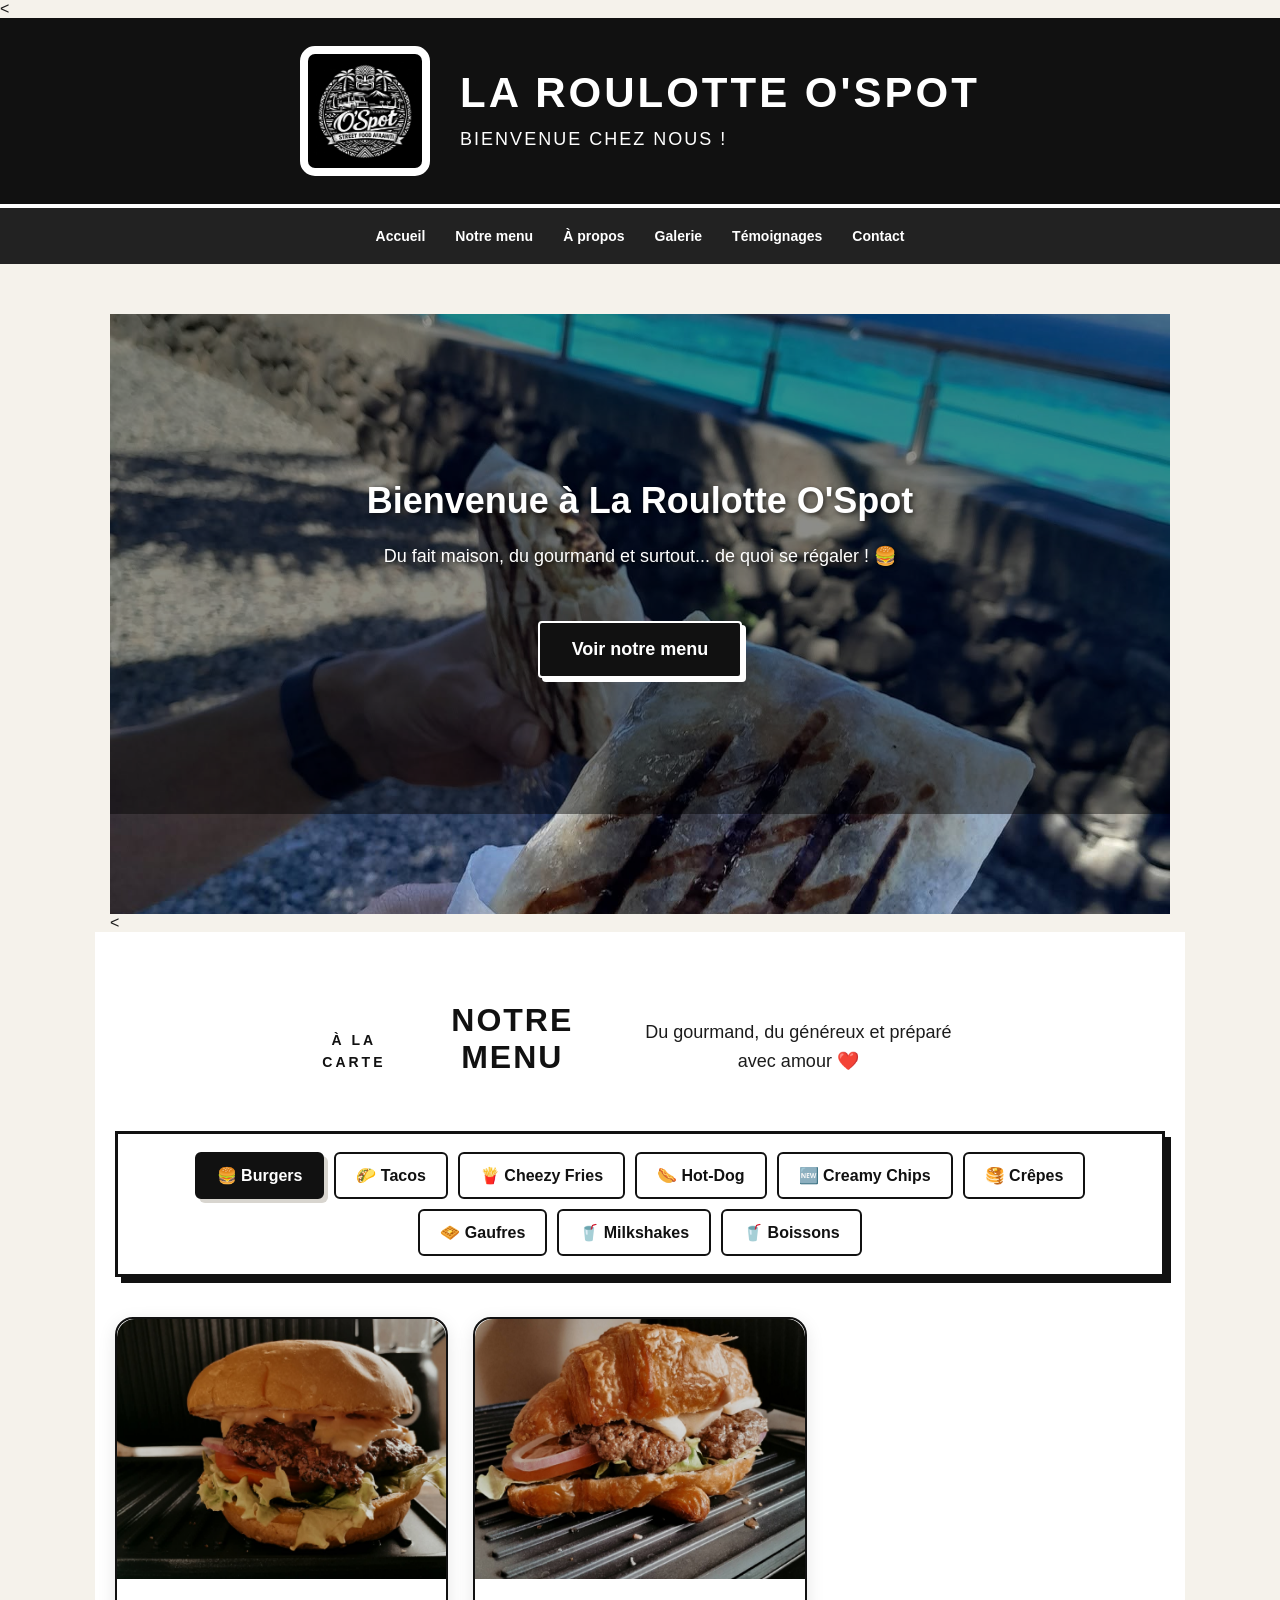
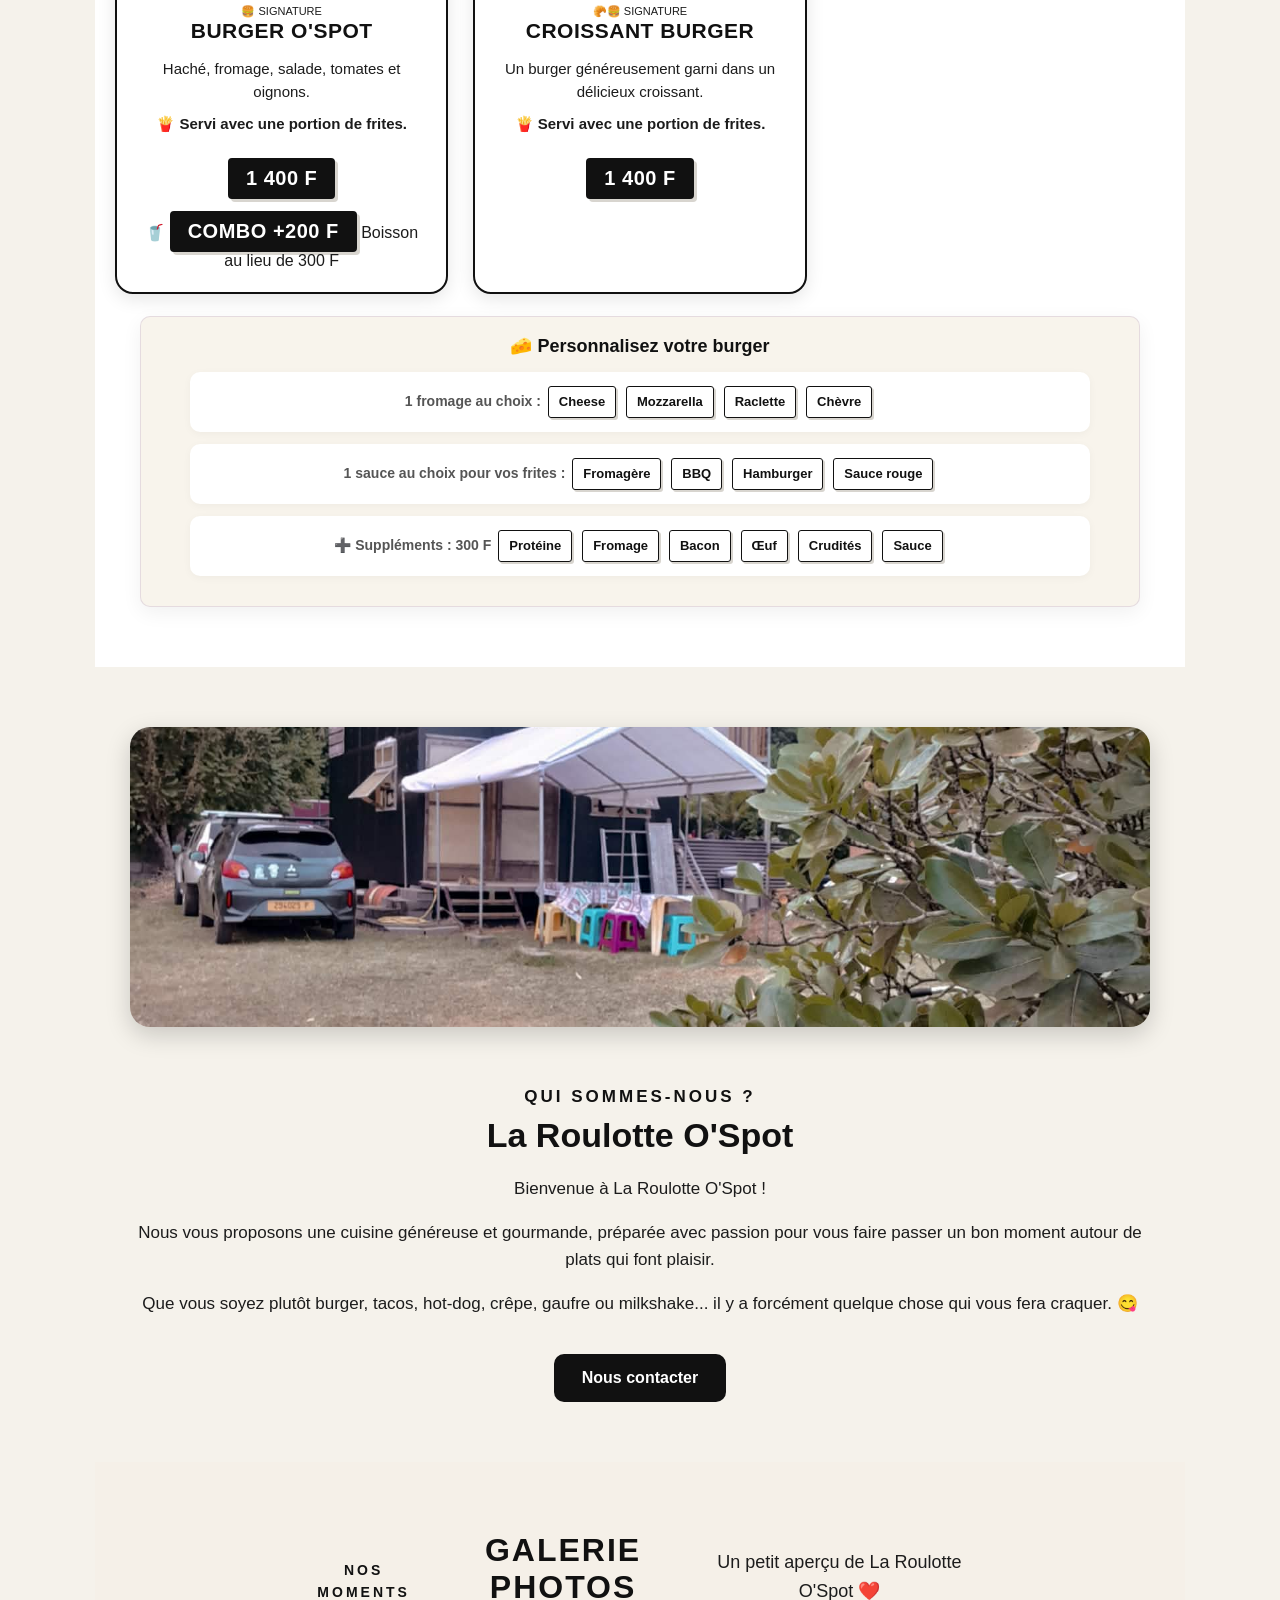
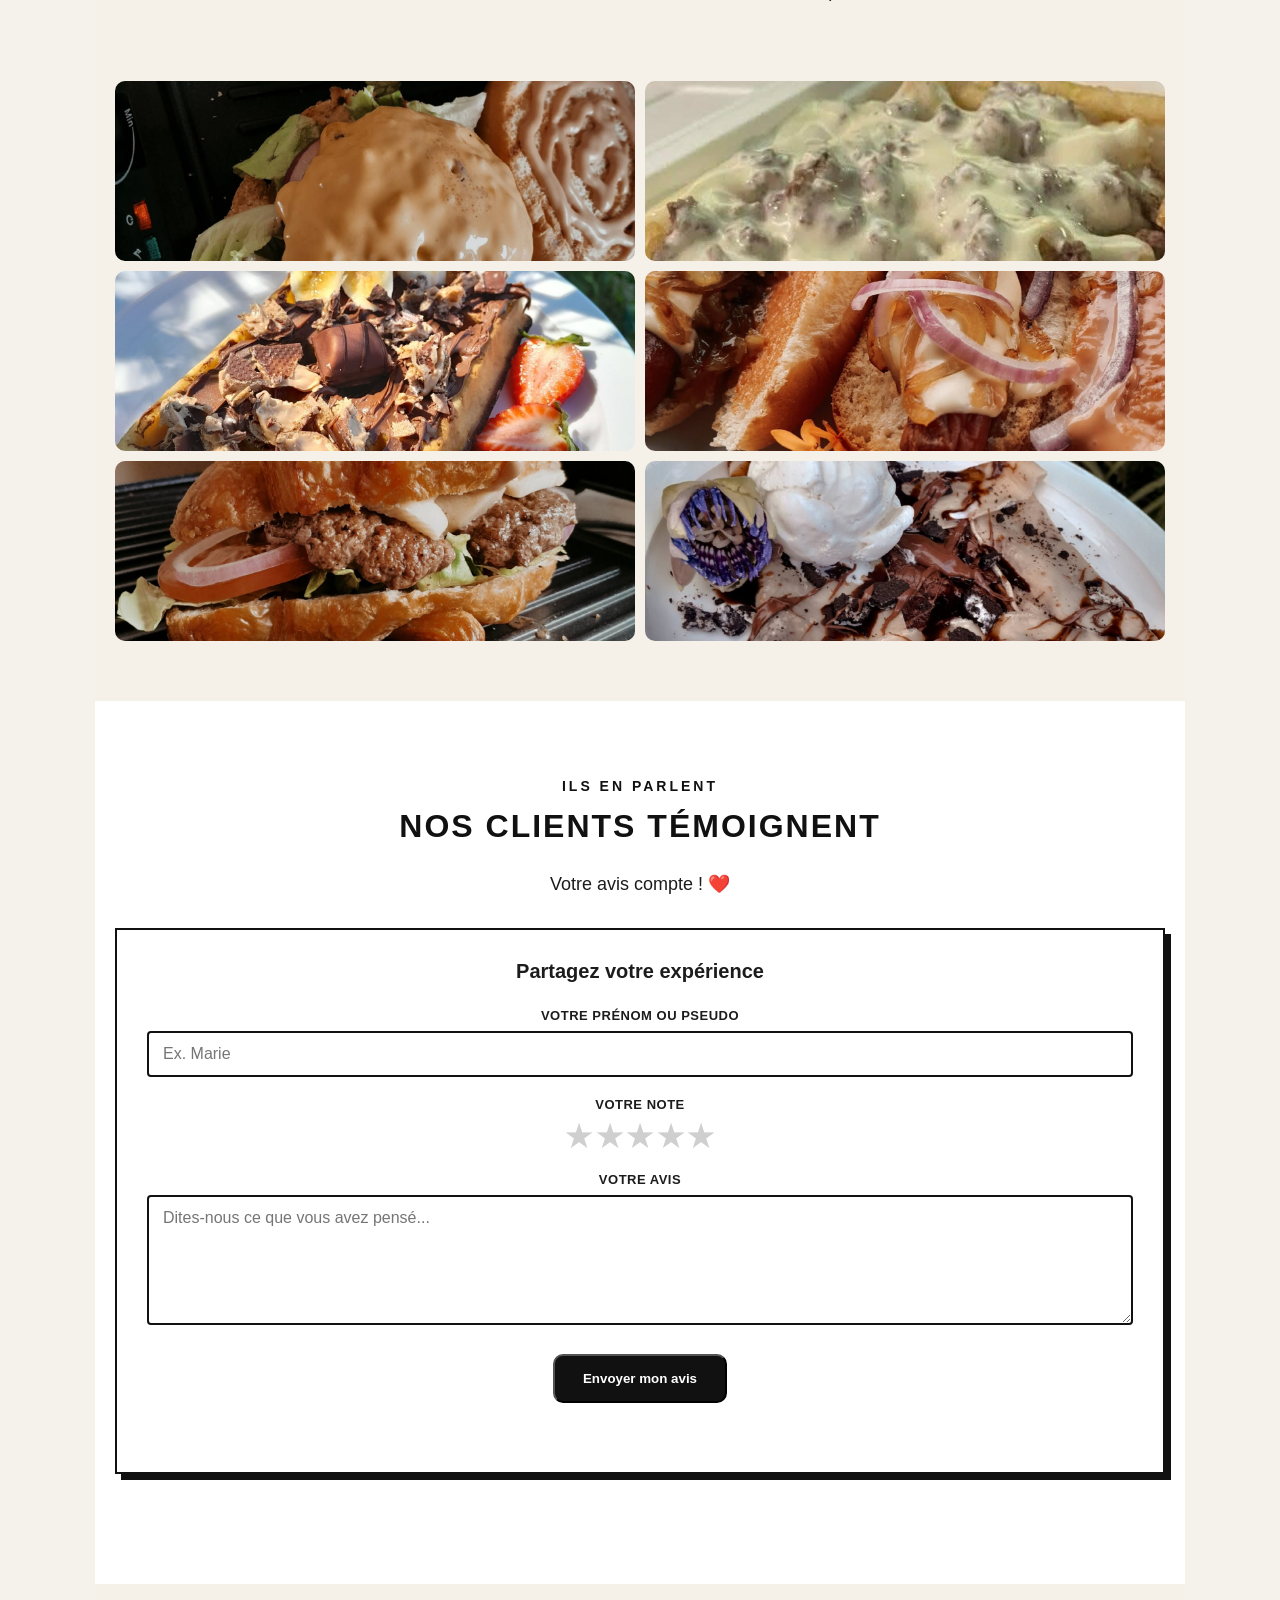
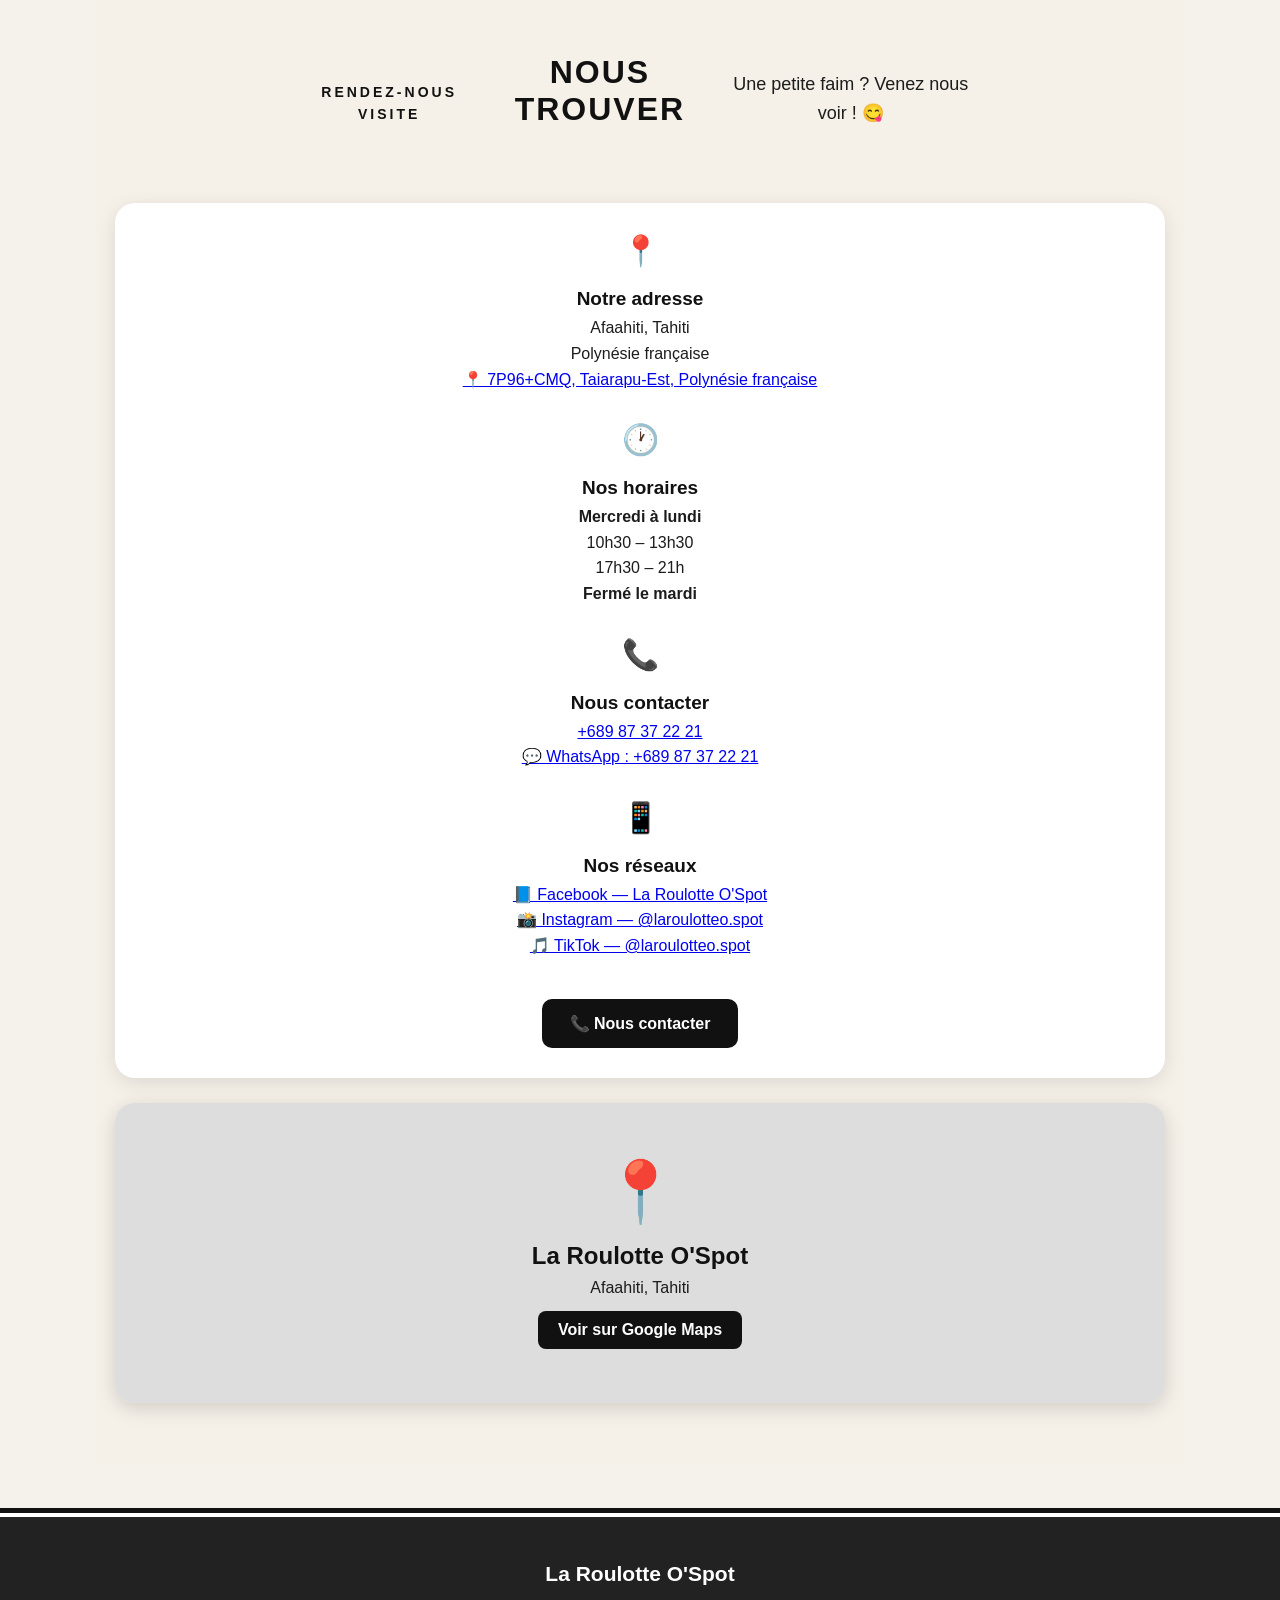
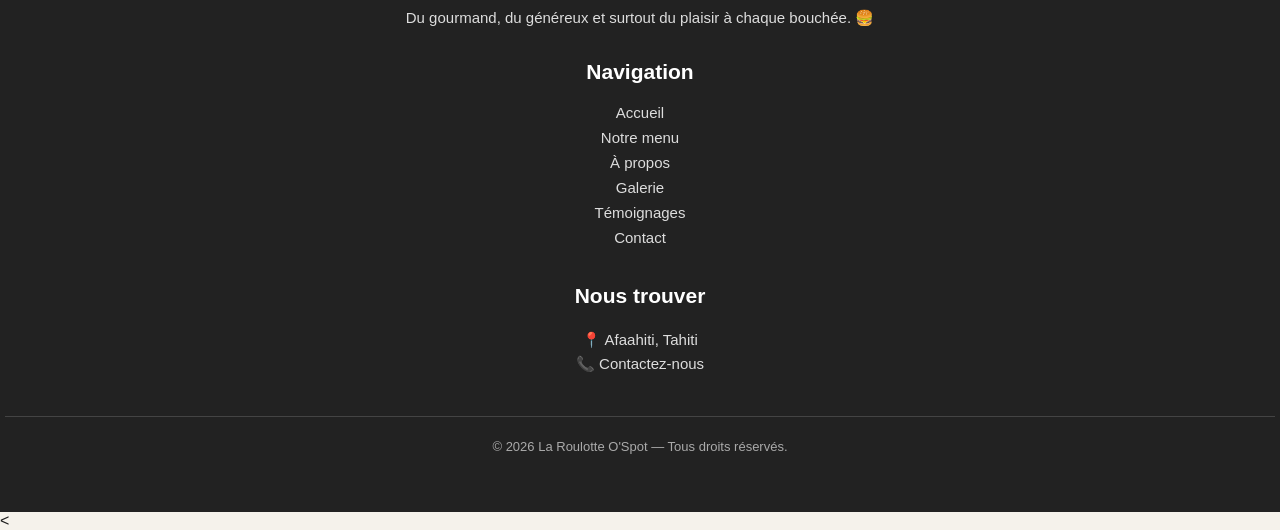
==== commit de3ec84e: "Update print statement from 'Hello' to 'Goodbye'" ====
--- a/index.html
+++ b/index.html
@@ -246,7 +246,12 @@
                     🍟 Servi avec une portion de frites.
                 </p>
 
-                <strong>1 400 F</strong>
+                <strong class="product-price">1 400 F</strong>
+
+<div class="combo-mini">
+    🥤 <strong>COMBO +200 F</strong>
+    <span>Boisson au lieu de 300 F</span>
+</div>
 
             </div>
 
@@ -347,7 +352,7 @@
 
                 <p>
                     Choisissez votre garniture
-                    et composez votre tacos.
+                    et composez votre tacos. Frites inclus à l'intérieur.
                 </p>
 
                 <strong>1 000 F</strong>
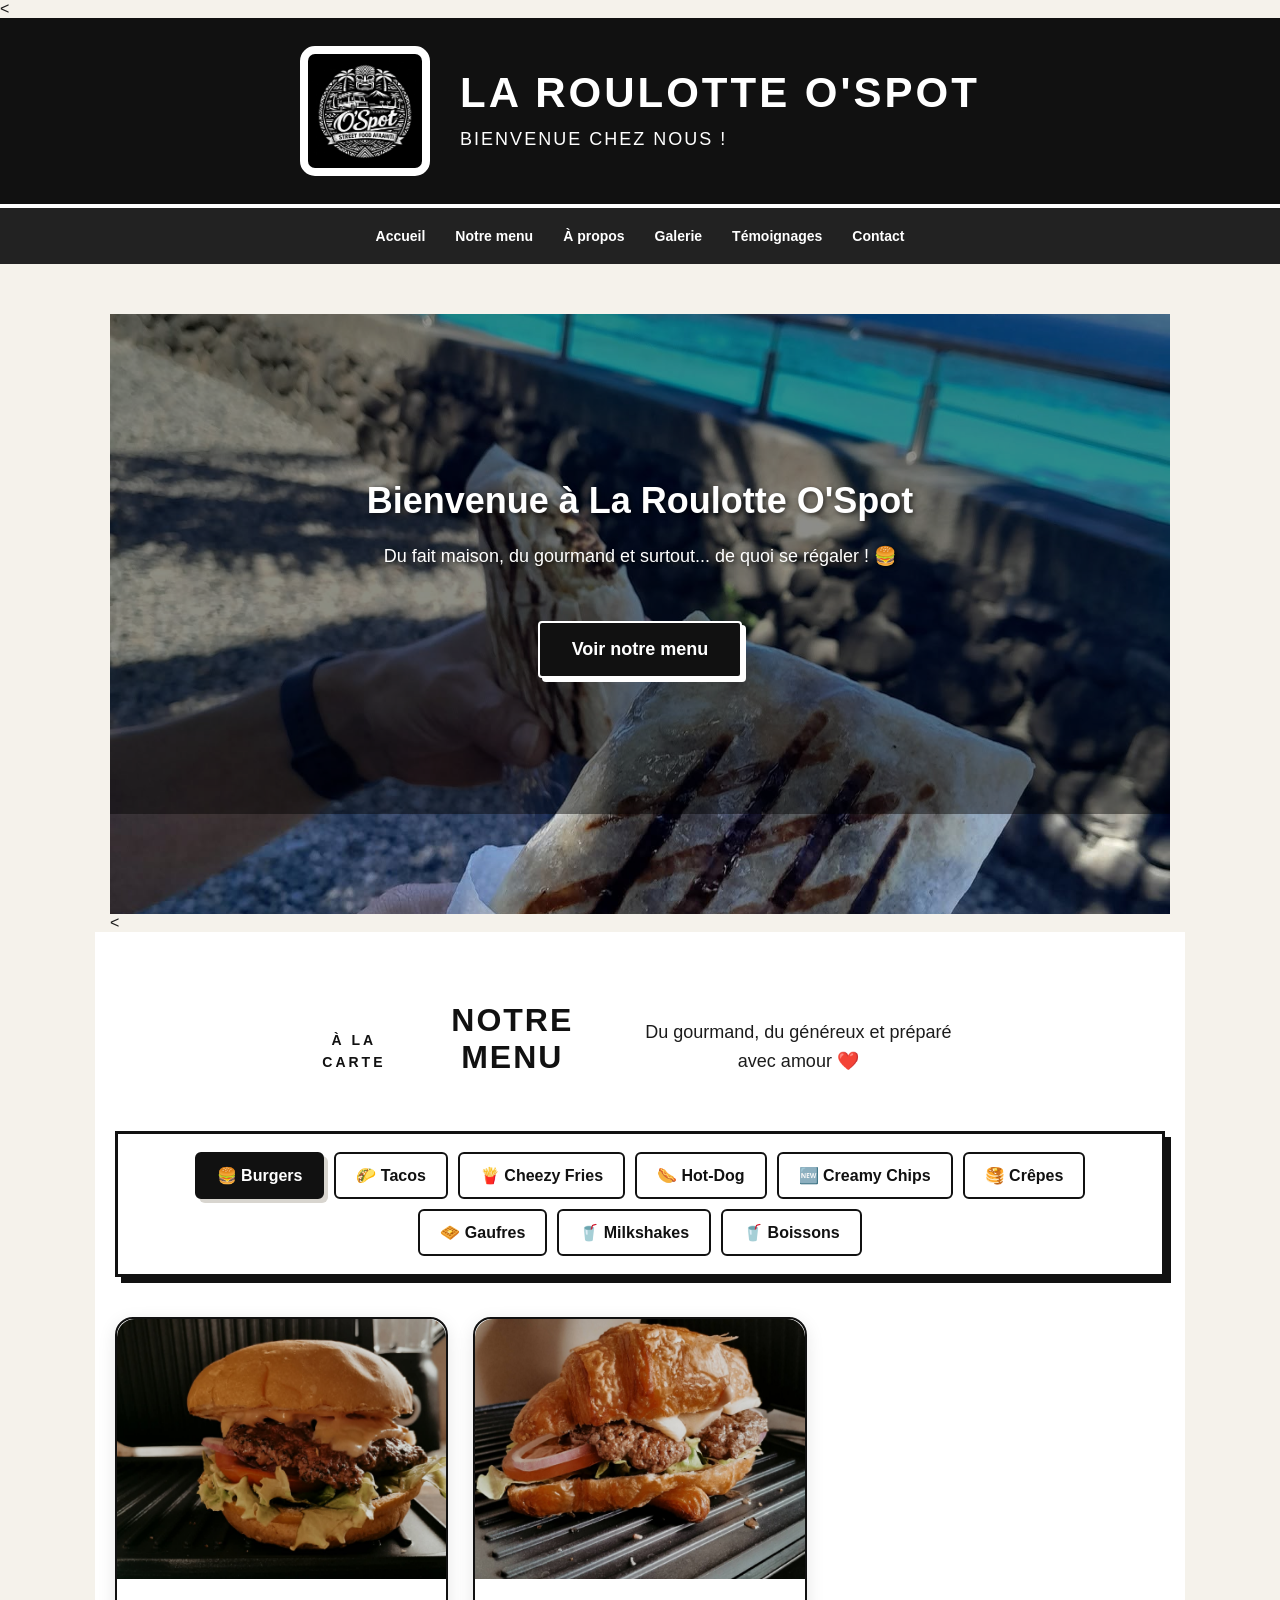
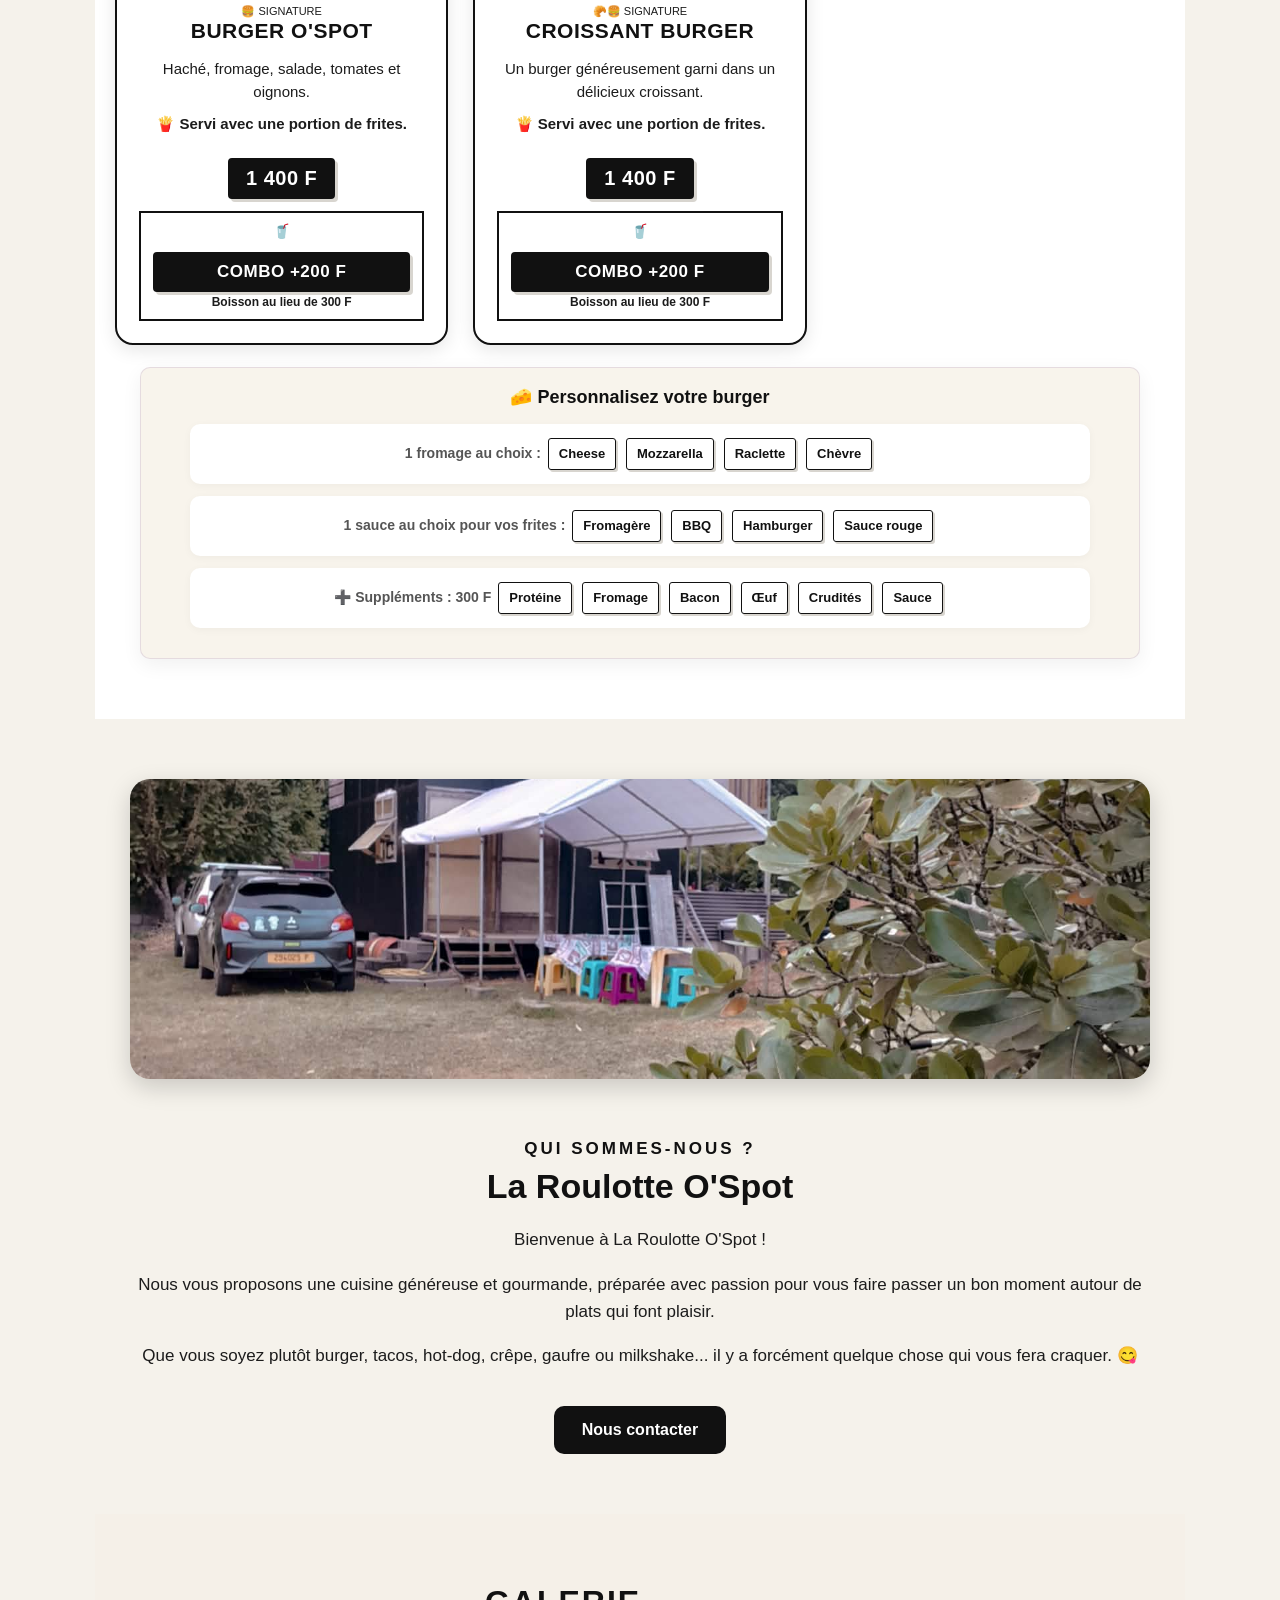
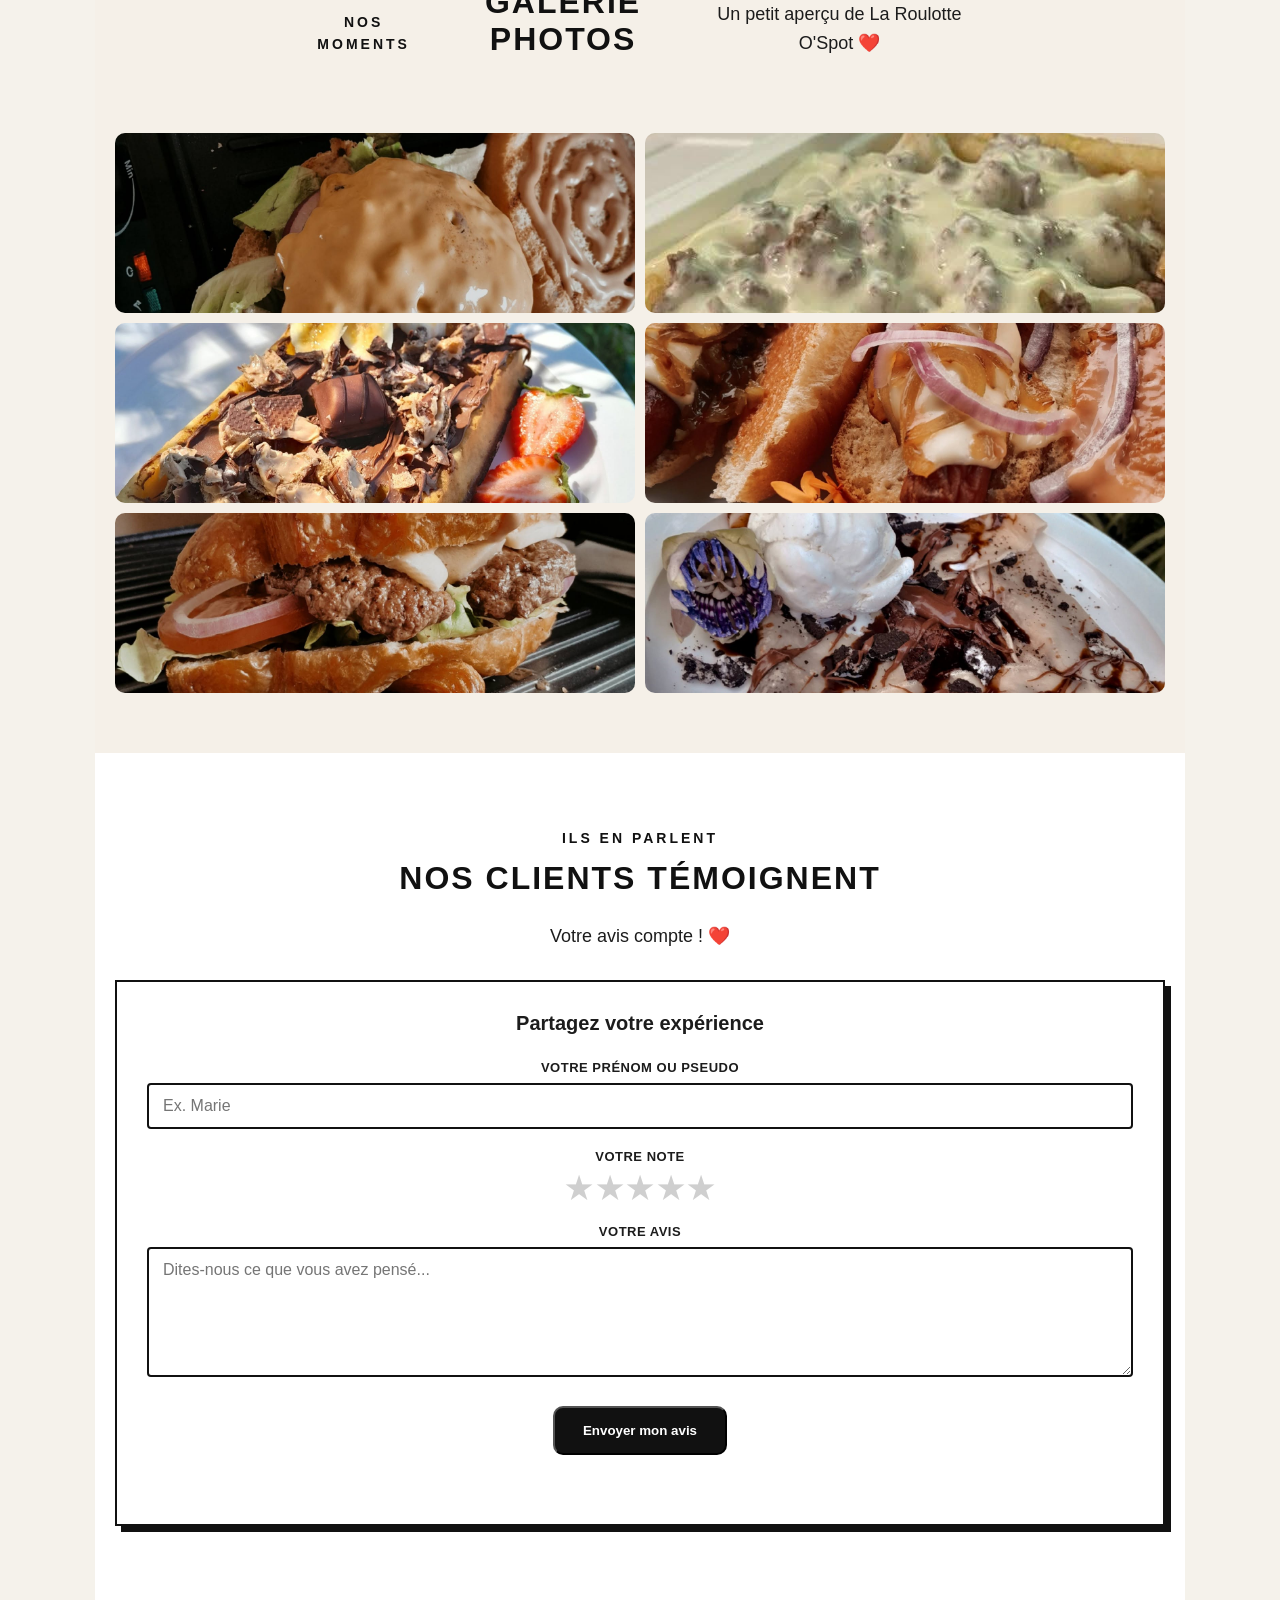
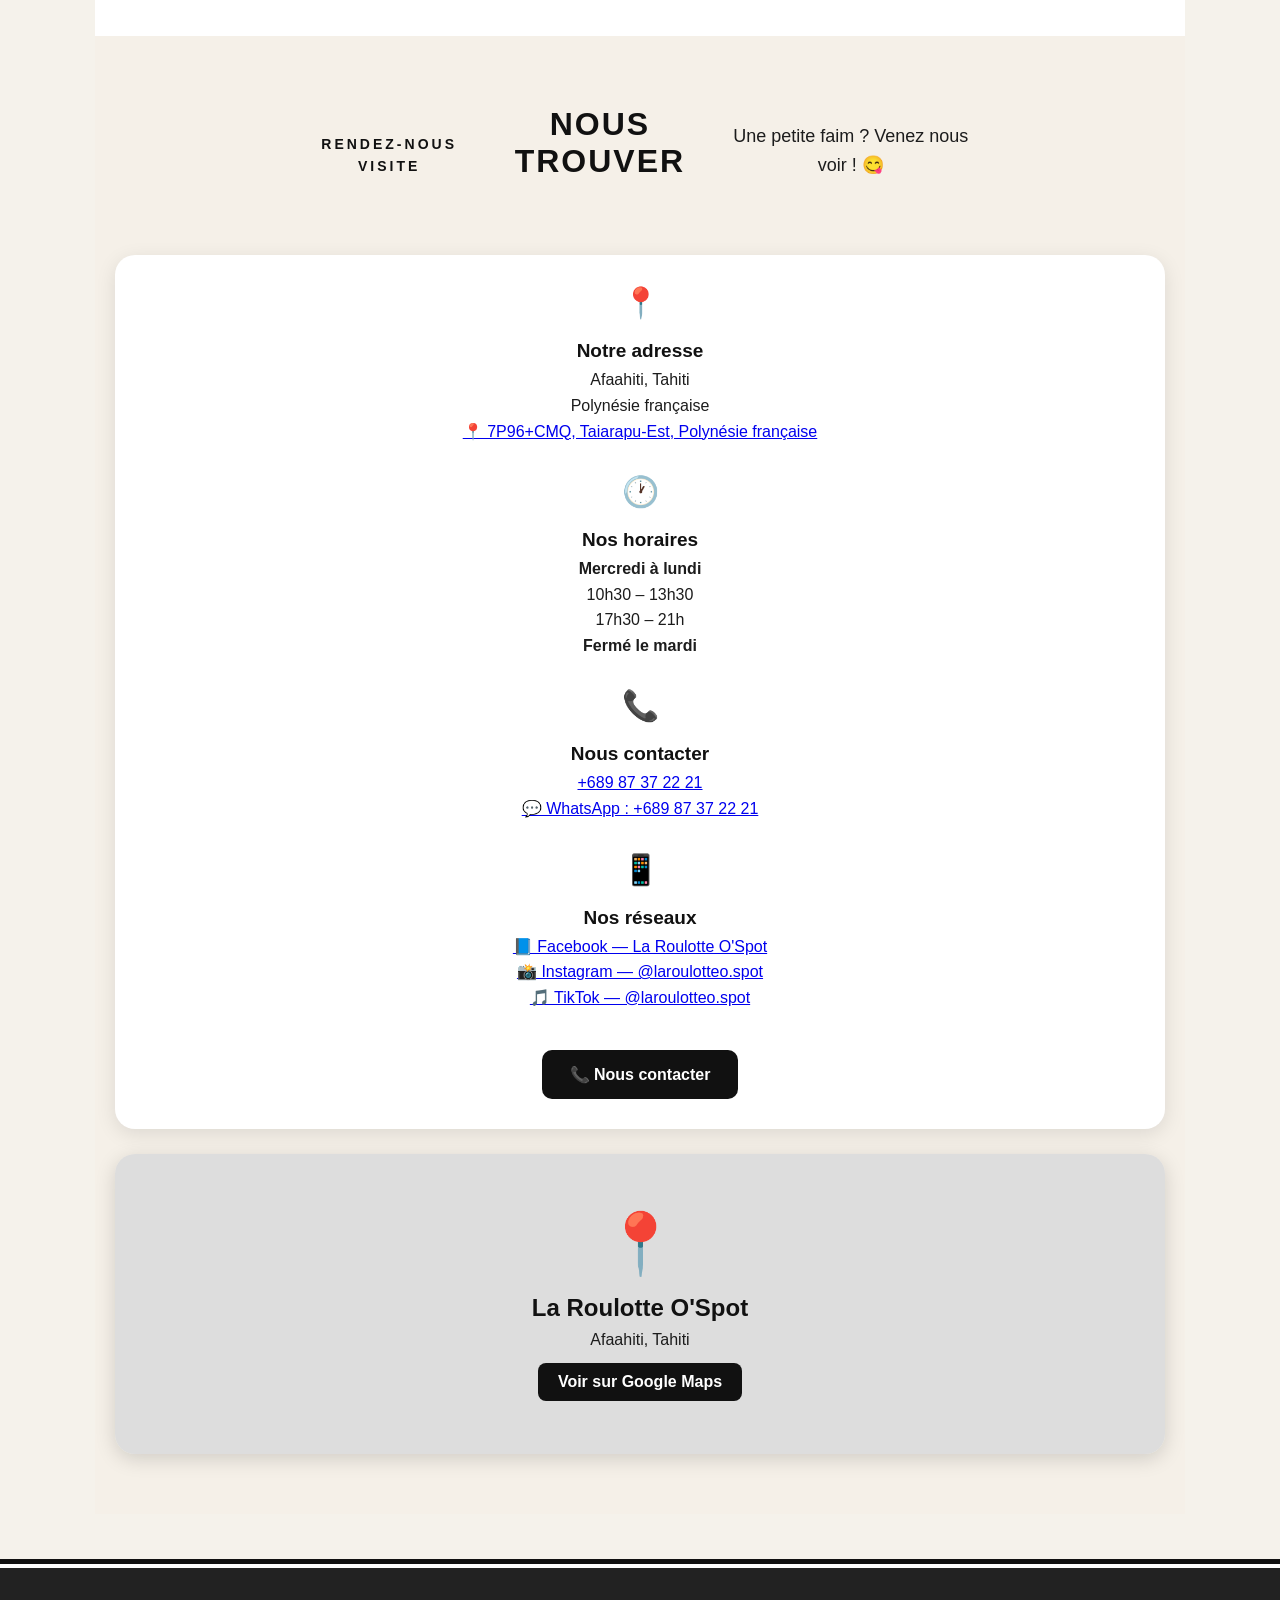
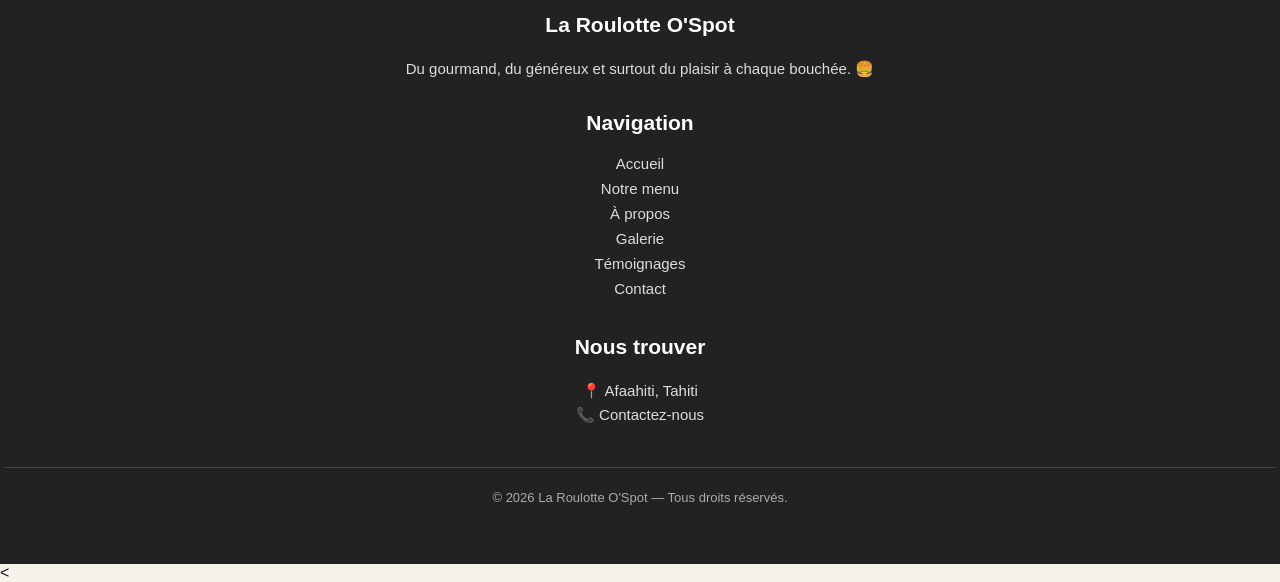
==== commit bd3edc38: "Update print statement from 'Hello' to 'Goodbye'" ====
--- a/index.html
+++ b/index.html
@@ -281,7 +281,10 @@
                 </p>
 
                 <strong>1 400 F</strong>
-
+<div class="combo-mini">
+    🥤 <strong>COMBO +200 F</strong>
+    <span>Boisson au lieu de 300 F</span>
+</div>
             </div>
 
         </article>
@@ -356,7 +359,10 @@
                 </p>
 
                 <strong>1 000 F</strong>
-
+<div class="combo-mini">
+    🥤 <strong>COMBO +200 F</strong>
+    <span>Boisson au lieu de 300 F</span>
+</div>
             </div>
 
         </article>
@@ -435,7 +441,10 @@
                 </p>
 
                 <strong>700 F</strong>
-
+<div class="combo-mini">
+    🥤 <strong>COMBO +200 F</strong>
+    <span>Boisson au lieu de 300 F</span>
+</div>
             </div>
 
         </article>
@@ -512,7 +521,10 @@
                 </p>
 
                 <strong>1 400 F</strong>
-
+<div class="combo-mini">
+    🥤 <strong>COMBO +200 F</strong>
+    <span>Boisson au lieu de 300 F</span>
+</div>
             </div>
 
         </article>
--- a/css/style.css
+++ b/css/style.css
@@ -2142,4 +2142,53 @@
     }
 
 }
-}+/* ---------- MINI OFFRE COMBO ---------- */
+
+.combo-mini {
+    margin-top: 12px;
+    padding: 9px 12px;
+
+    border: 2px solid var(--ospot-black);
+
+    text-align: center;
+
+    font-size: 14px;
+    font-weight: 700;
+
+    line-height: 1.3;
+}
+
+.combo-mini strong {
+    display: block;
+
+    font-size: 17px;
+}
+
+.combo-mini span {
+    display: block;
+
+    margin-top: 3px;
+
+    font-size: 12px;
+    font-weight: 600;
+}
+
+
+/* ---------- COMBO MOBILE ---------- */
+
+@media (max-width: 600px) {
+
+    .combo-mini {
+        padding: 8px 10px;
+    }
+
+    .combo-mini strong {
+        font-size: 16px;
+    }
+
+    .combo-mini span {
+        font-size: 11px;
+    }
+
+}
+}
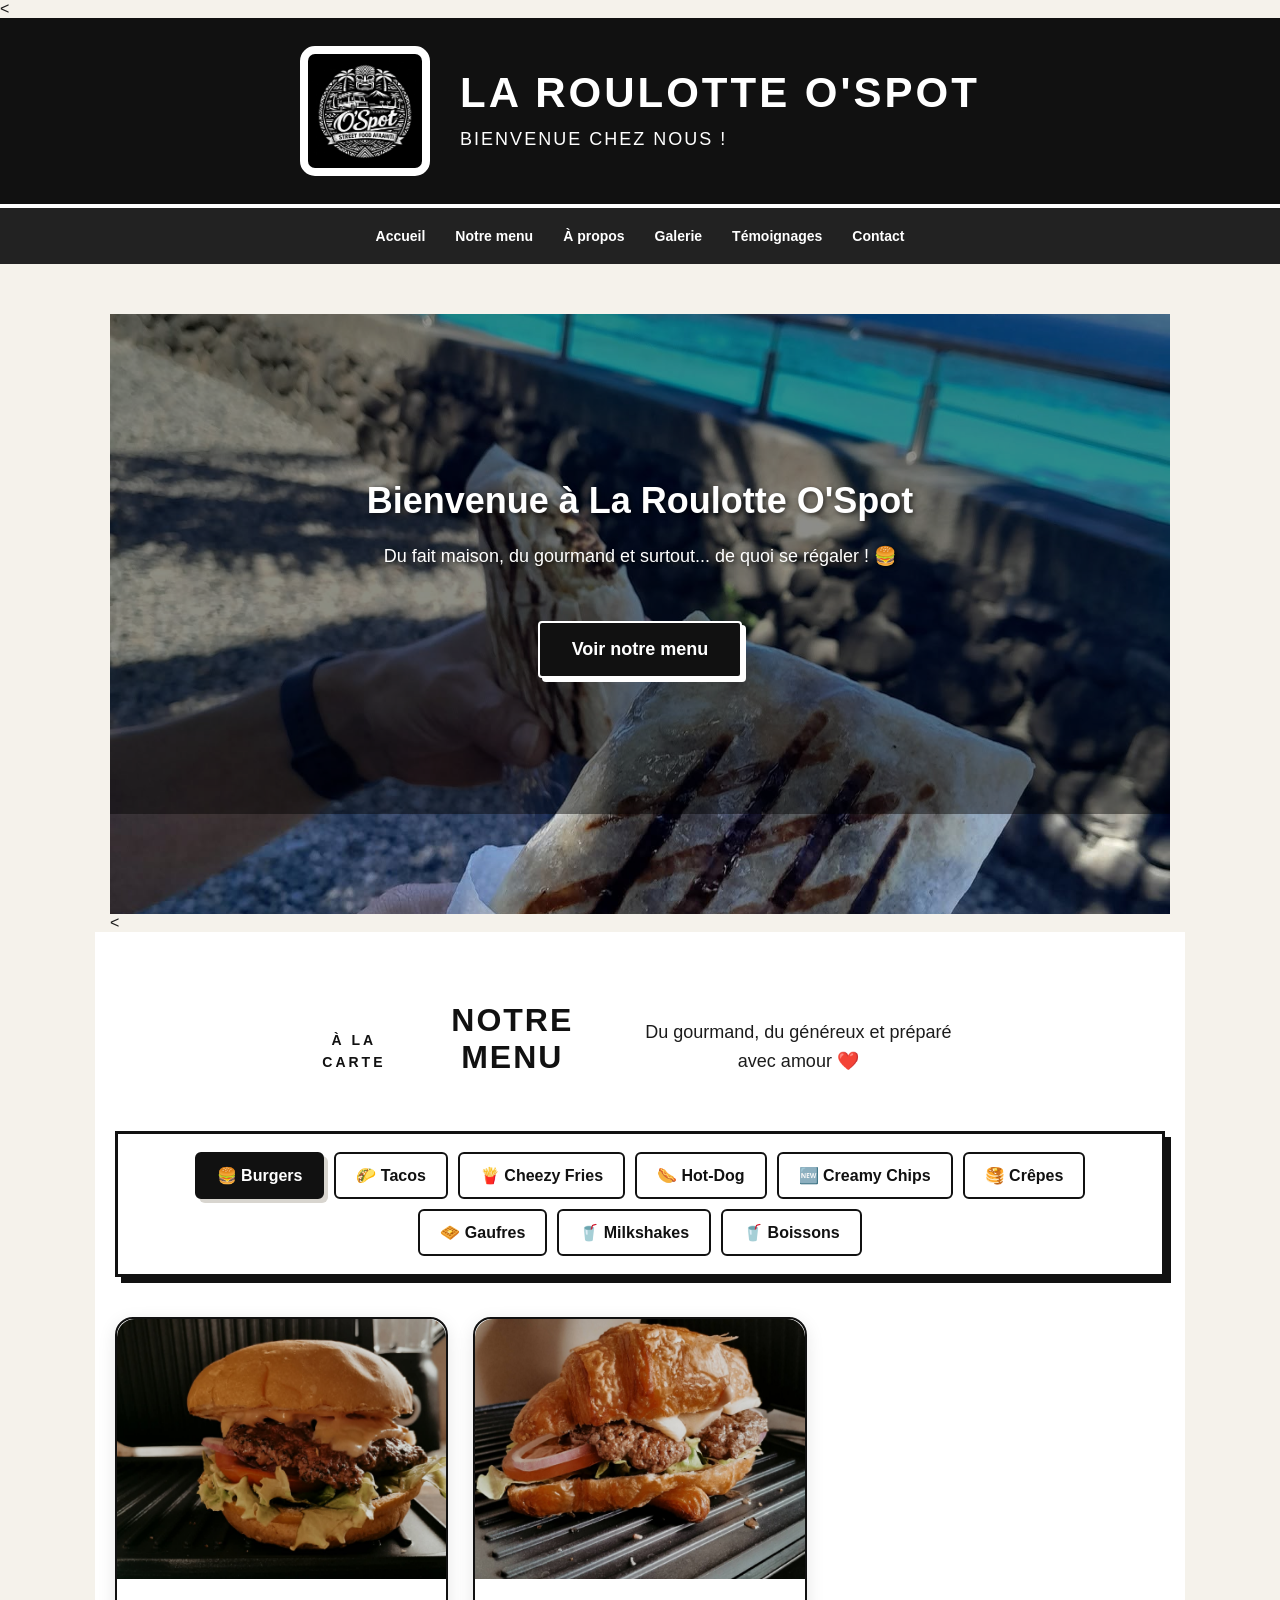
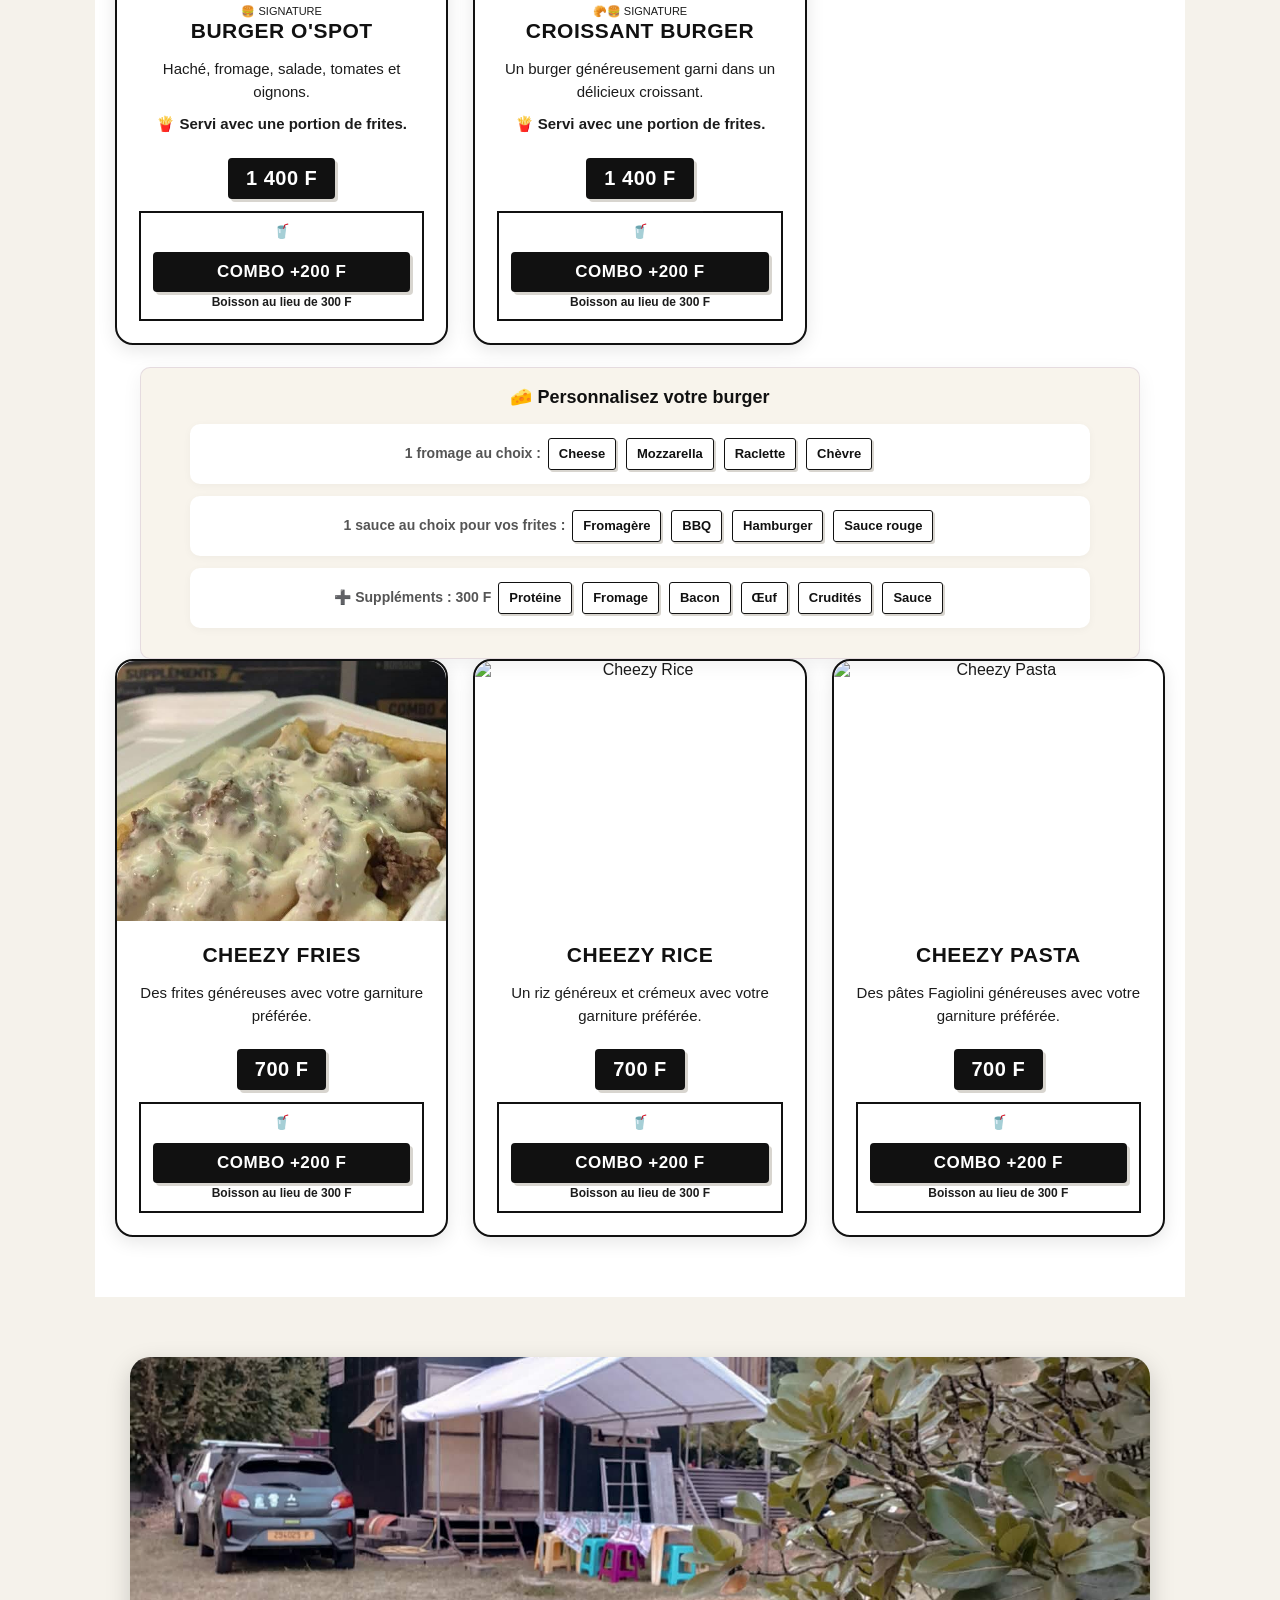
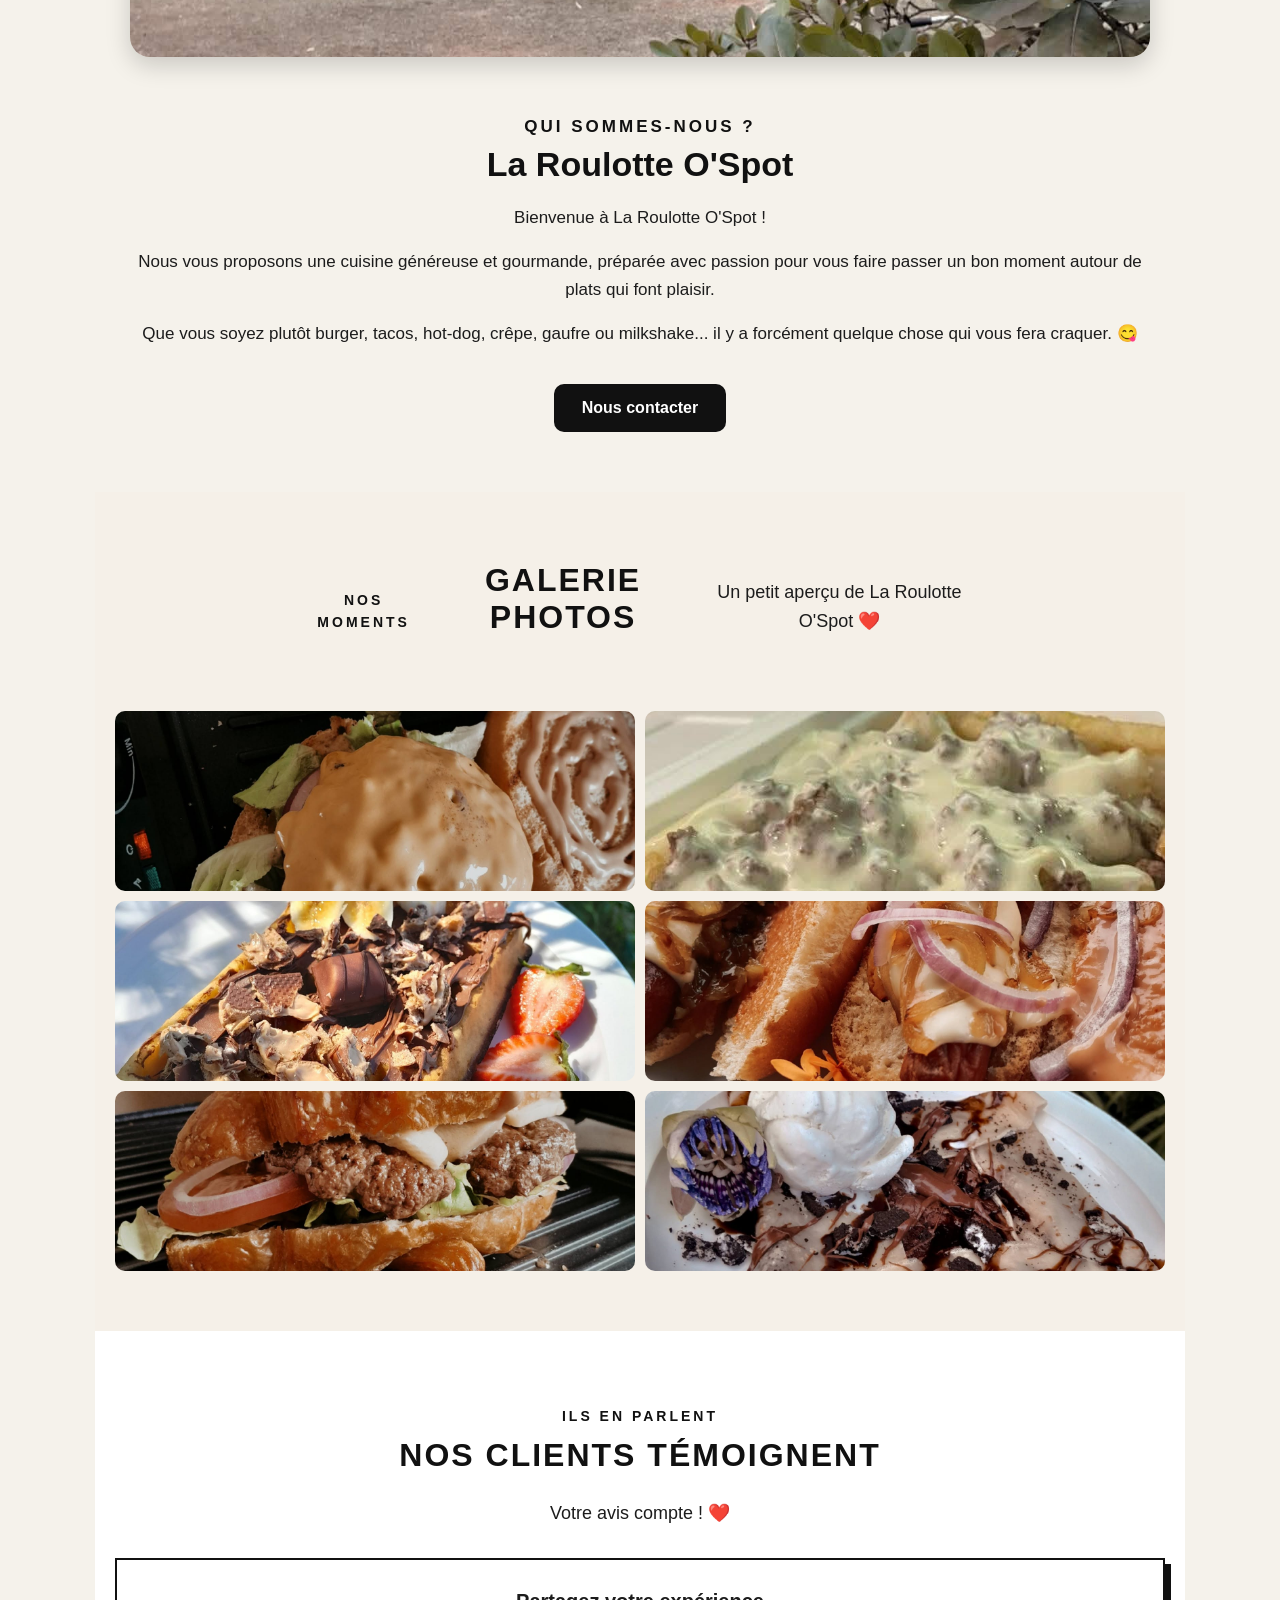
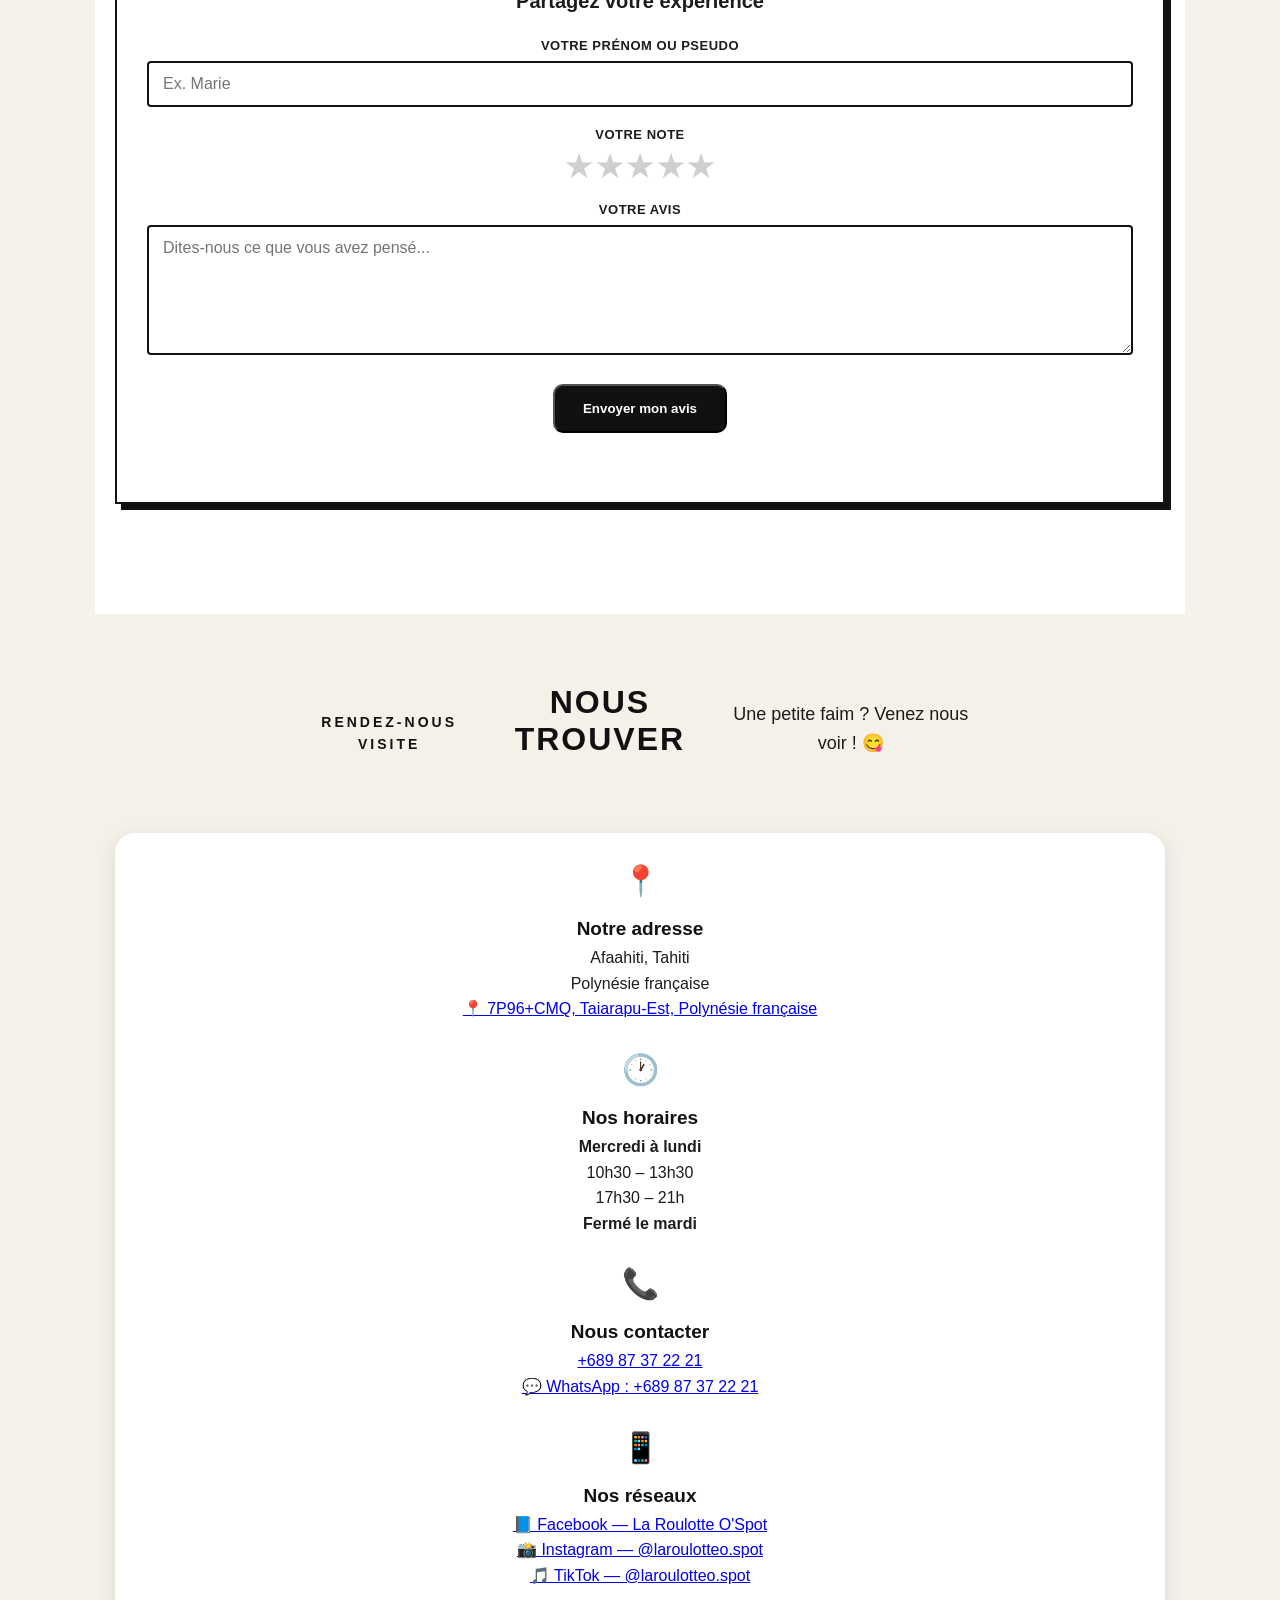
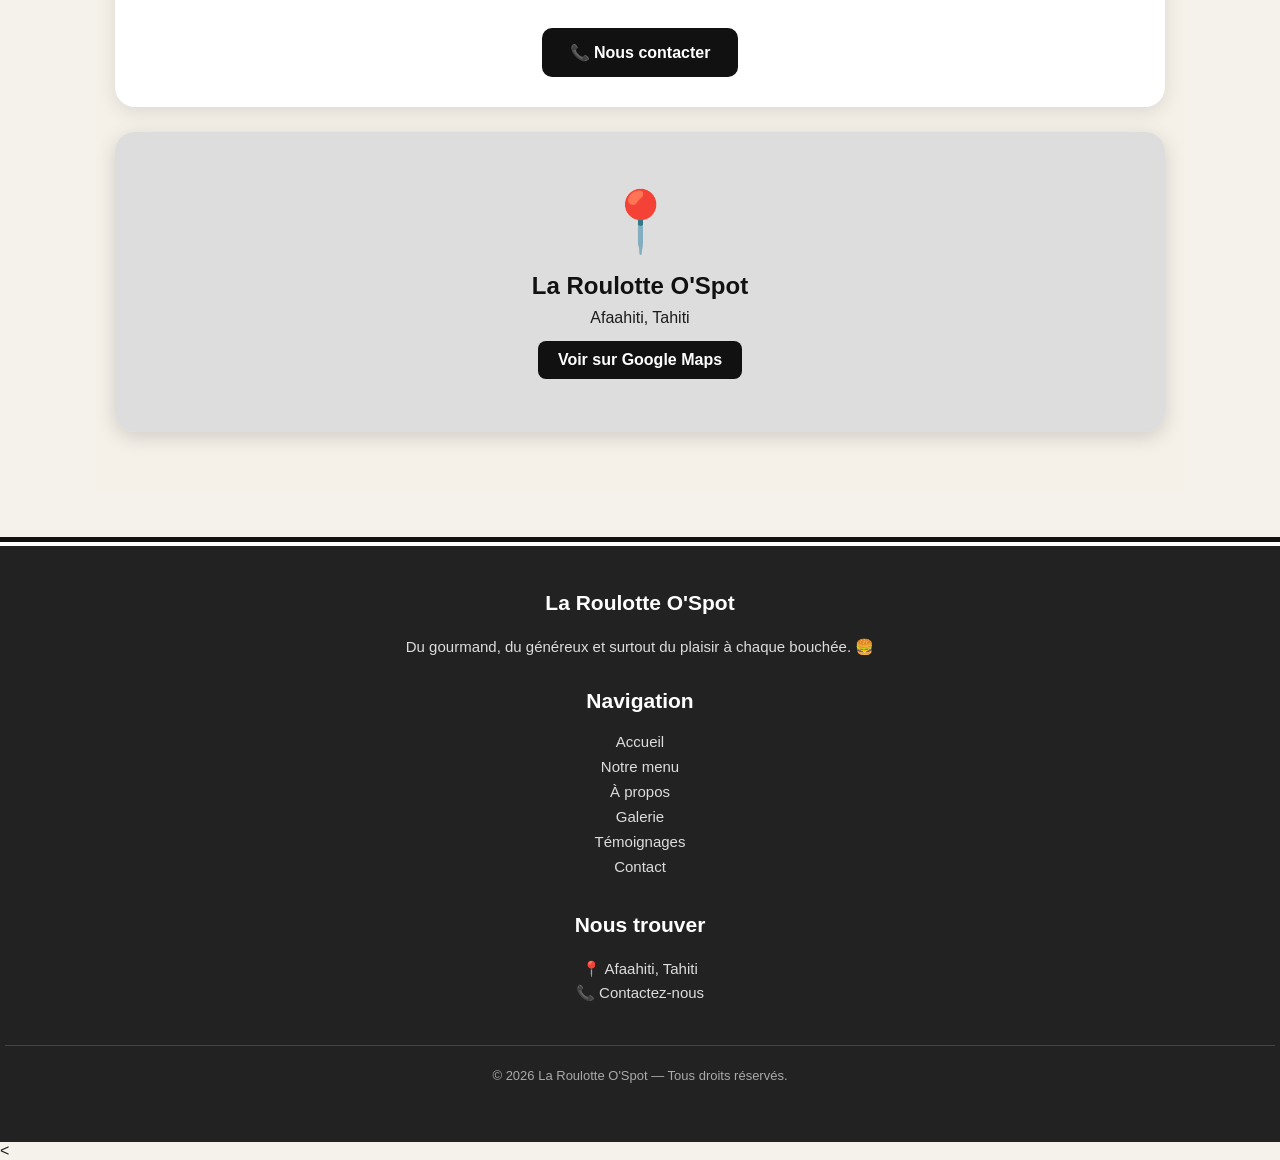
==== commit 704e2ef2: "Update print statement from 'Hello' to 'Goodbye'" ====
--- a/index.html
+++ b/index.html
@@ -422,79 +422,90 @@
     </div>
 
 </div>
-<div id="cheezy-fries" class="product-category">
-
-    <div class="product-grid">
-
-        <article class="product-card">
-
-            <img src="images/cheezy-fries.jpg"
-                 alt="Cheezy Fries">
-
-            <div class="product-content">
-
-                <h3>Cheezy Fries</h3>
-
-                <p>
-                    Des frites généreuses avec
-                    votre garniture préférée.
-                </p>
-
-                <strong>700 F</strong>
-<div class="combo-mini">
-    🥤 <strong>COMBO +200 F</strong>
-    <span>Boisson au lieu de 300 F</span>
-</div>
-            </div>
-
-        </article>
-
-    </div>
-
-    <div class="menu-options">
-
-        <h3>🍟 Choisissez votre garniture</h3>
-
-        <p>
-    <strong>1 protéine :</strong>
-
-    <span class="option-tag">Haché</span>
-    <span class="option-tag">Poulet pané</span>
-    <span class="option-tag">Cordon Bleu</span>
-    <span class="option-tag">Chipolatas</span>
-    <span class="option-tag">Merguez</span>
-</p>
-
-        <p>
-    <strong>1 fromage :</strong>
-
-    <span class="option-tag">Cheese</span>
-    <span class="option-tag">Mozzarella</span>
-    <span class="option-tag">Raclette</span>
-    <span class="option-tag">Chèvre</span>
-</p>
-
-        <p>
-    <strong>1 sauce :</strong>
-
-    <span class="option-tag">Fromagère</span>
-    <span class="option-tag">BBQ</span>
-    <span class="option-tag">Hamburger</span>
-    <span class="option-tag">Sauce rouge</span>
-</p>
-
-        <p>
-    <strong>➕ Suppléments : 300 F</strong>
-
-    <span class="option-tag">Protéine</span>
-    <span class="option-tag">Fromage</span>
-    <span class="option-tag">Bacon</span>
-    <span class="option-tag">Œuf</span>
-    <span class="option-tag">Crudités</span>
-    <span class="option-tag">Sauce</span>
-</p>
-
-    </div>
+<div class="product-grid">
+
+    <!-- CHEEZY FRIES -->
+
+    <article class="product-card">
+
+        <img src="images/cheezy-fries.jpg"
+             alt="Cheezy Fries">
+
+        <div class="product-content">
+
+            <h3>Cheezy Fries</h3>
+
+            <p>
+                Des frites généreuses avec
+                votre garniture préférée.
+            </p>
+
+            <strong>700 F</strong>
+
+            <div class="combo-mini">
+                🥤 <strong>COMBO +200 F</strong>
+                <span>Boisson au lieu de 300 F</span>
+            </div>
+
+        </div>
+
+    </article>
+
+
+    <!-- CHEEZY RICE -->
+
+    <article class="product-card">
+
+        <img src="images/cheezy-rice.jpg"
+             alt="Cheezy Rice">
+
+        <div class="product-content">
+
+            <h3>Cheezy Rice</h3>
+
+            <p>
+                Un riz généreux et crémeux avec
+                votre garniture préférée.
+            </p>
+
+            <strong>700 F</strong>
+
+            <div class="combo-mini">
+                🥤 <strong>COMBO +200 F</strong>
+                <span>Boisson au lieu de 300 F</span>
+            </div>
+
+        </div>
+
+    </article>
+
+
+    <!-- CHEEZY PASTA -->
+
+    <article class="product-card">
+
+        <img src="images/cheezy-pasta.jpg"
+             alt="Cheezy Pasta">
+
+        <div class="product-content">
+
+            <h3>Cheezy Pasta</h3>
+
+            <p>
+                Des pâtes Fagiolini généreuses
+                avec votre garniture préférée.
+            </p>
+
+            <strong>700 F</strong>
+
+            <div class="combo-mini">
+                🥤 <strong>COMBO +200 F</strong>
+                <span>Boisson au lieu de 300 F</span>
+            </div>
+
+        </div>
+
+    </article>
 
 </div>
 
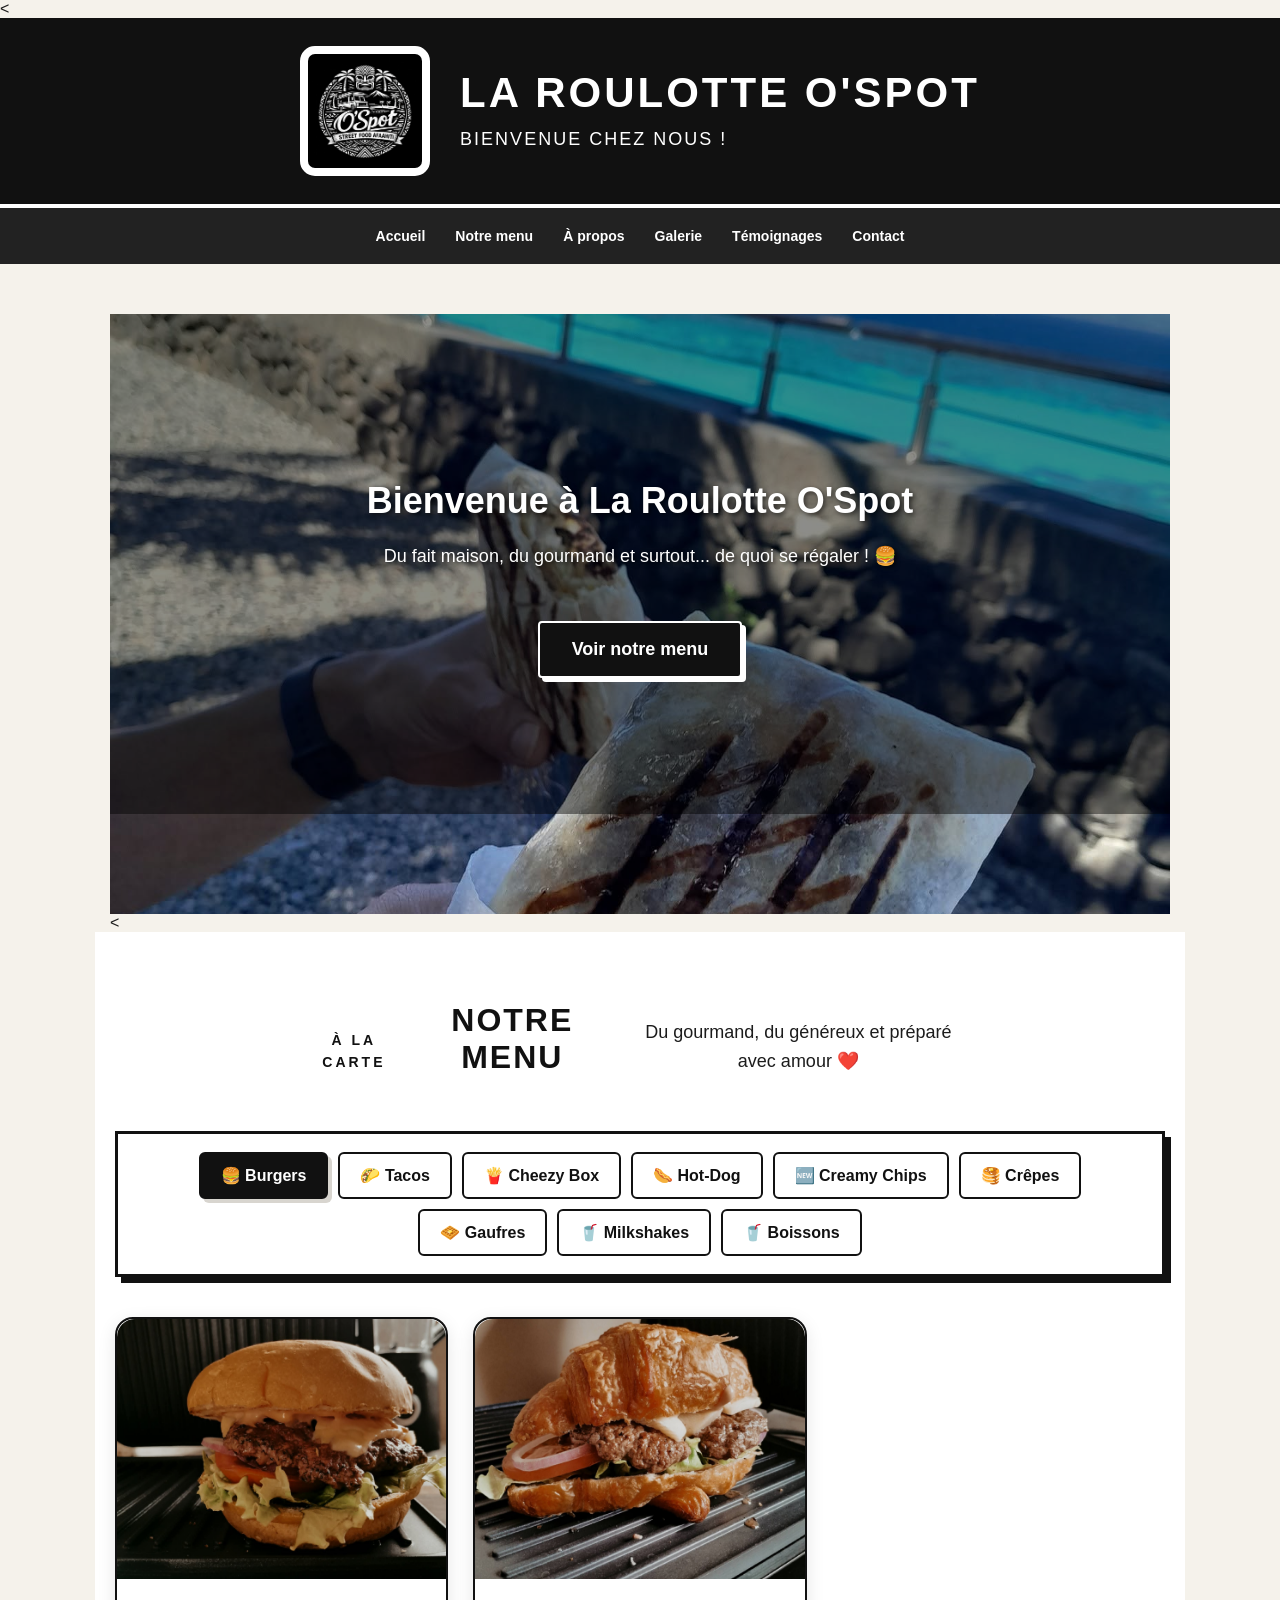
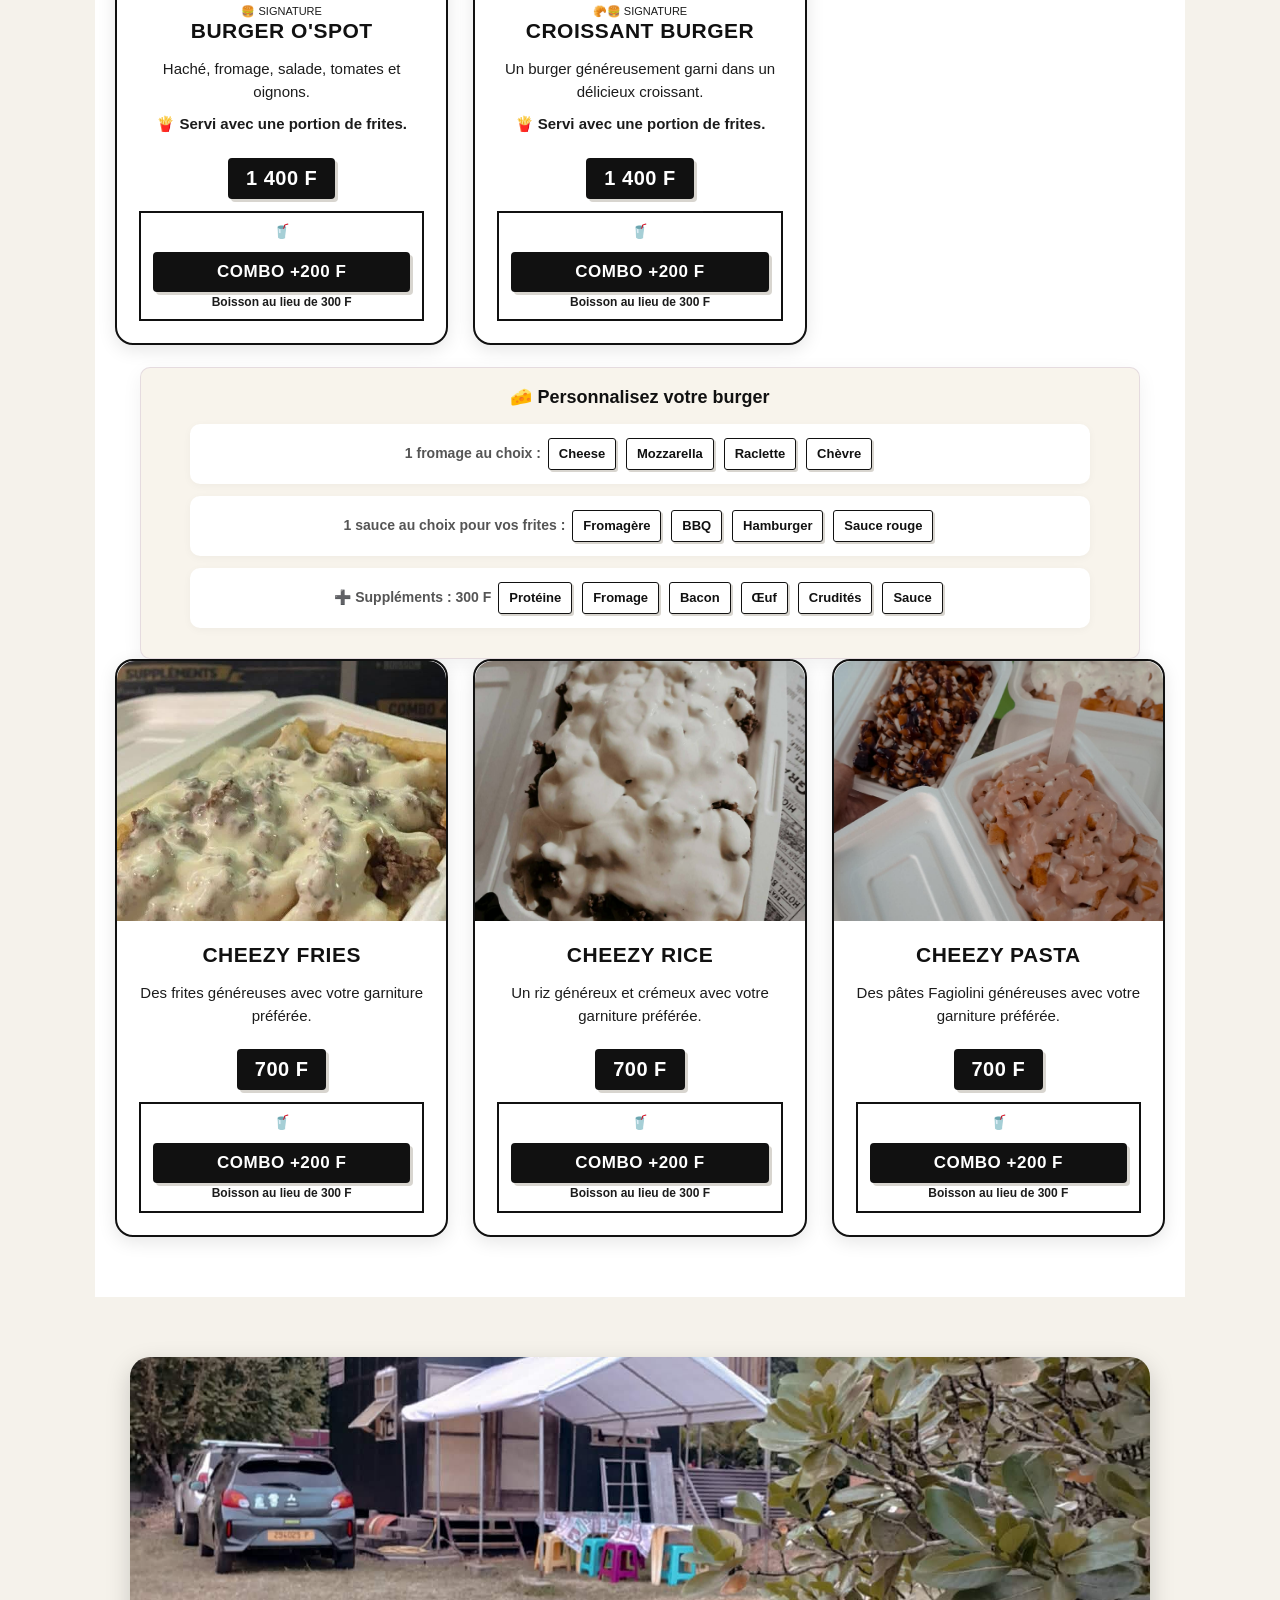
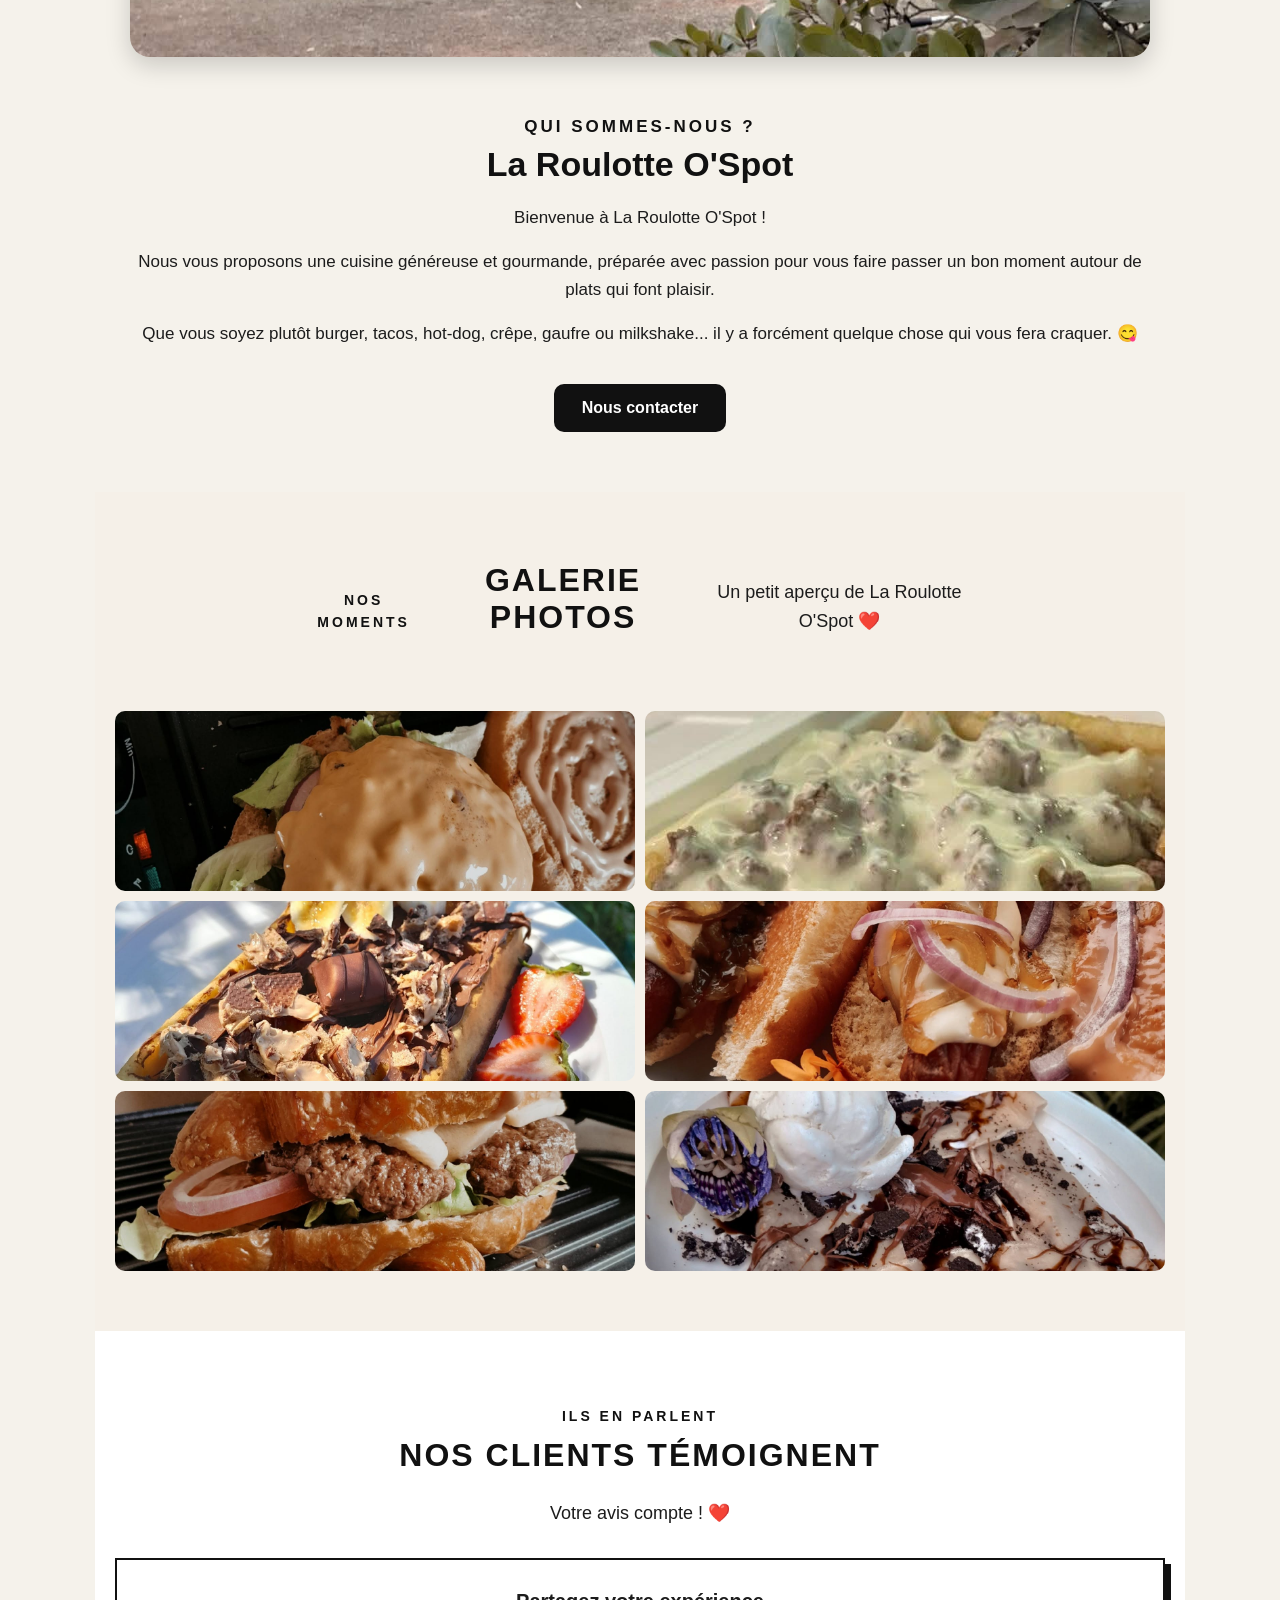
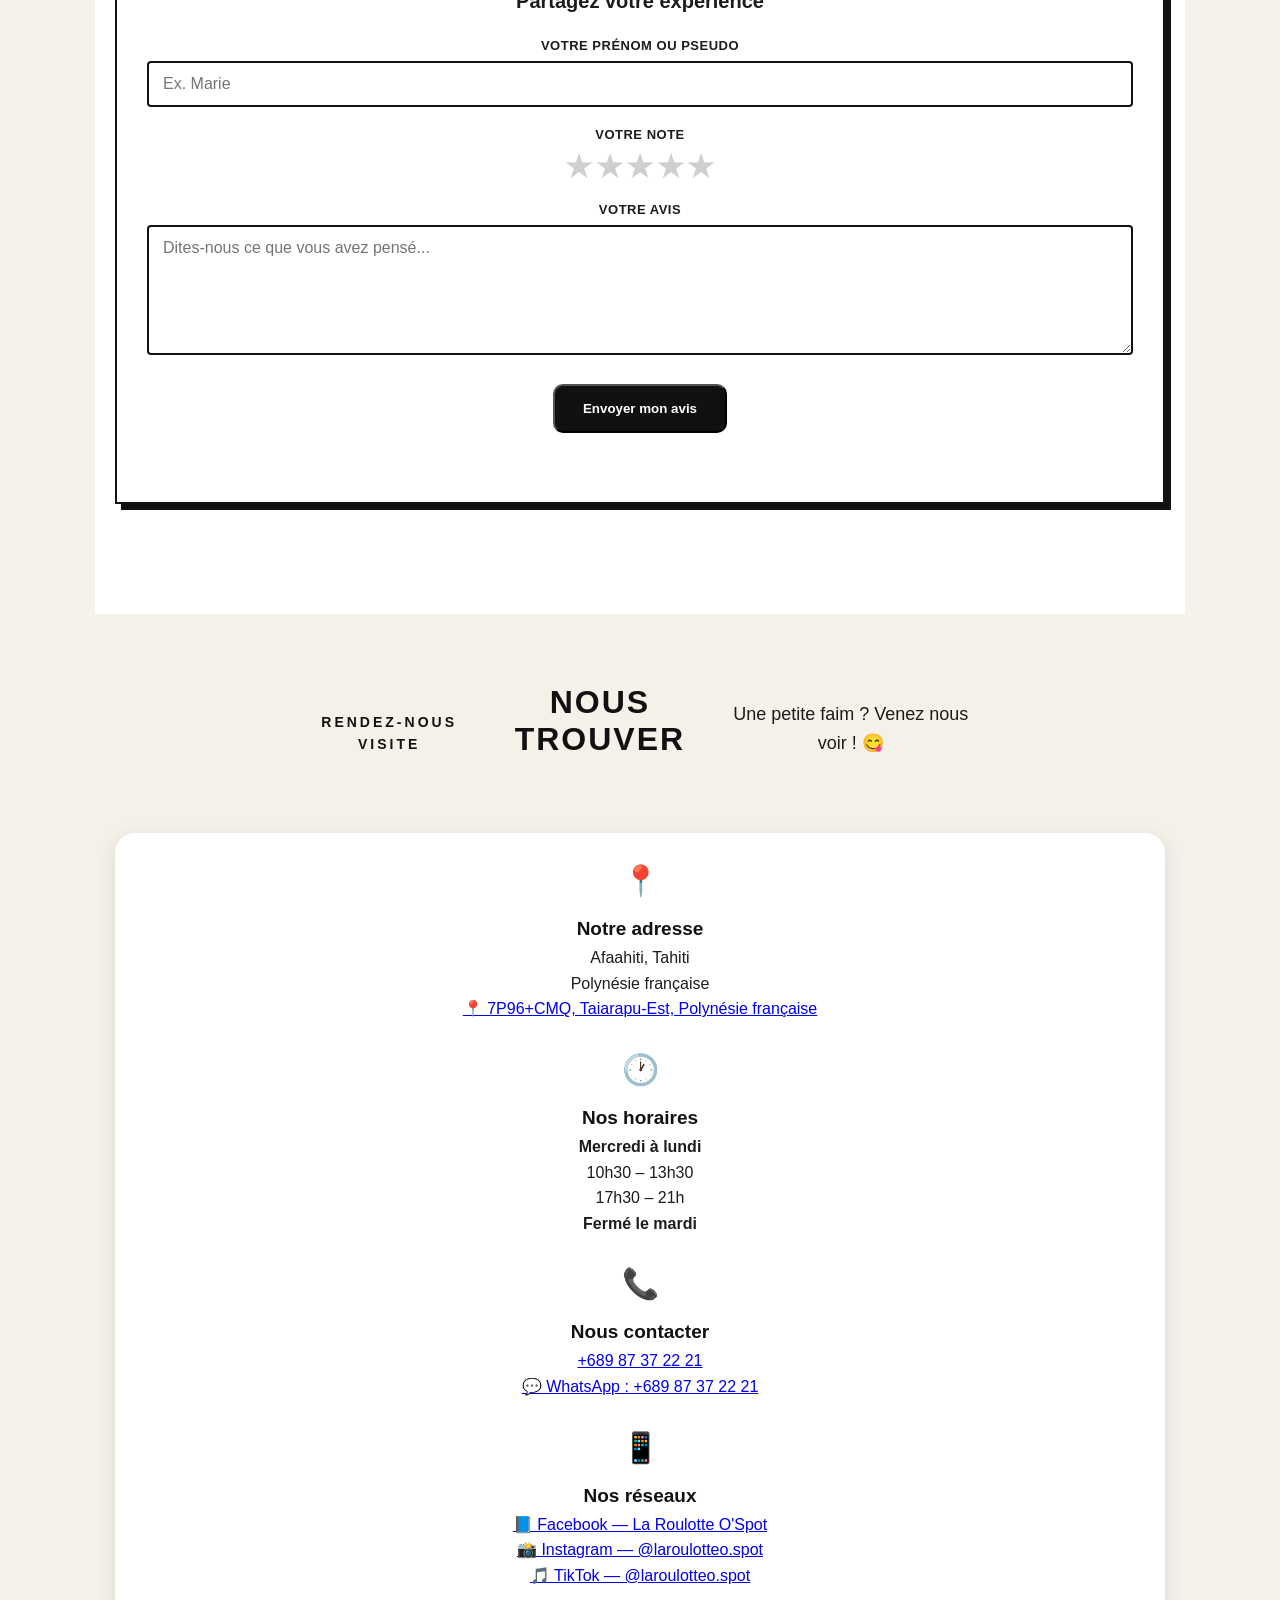
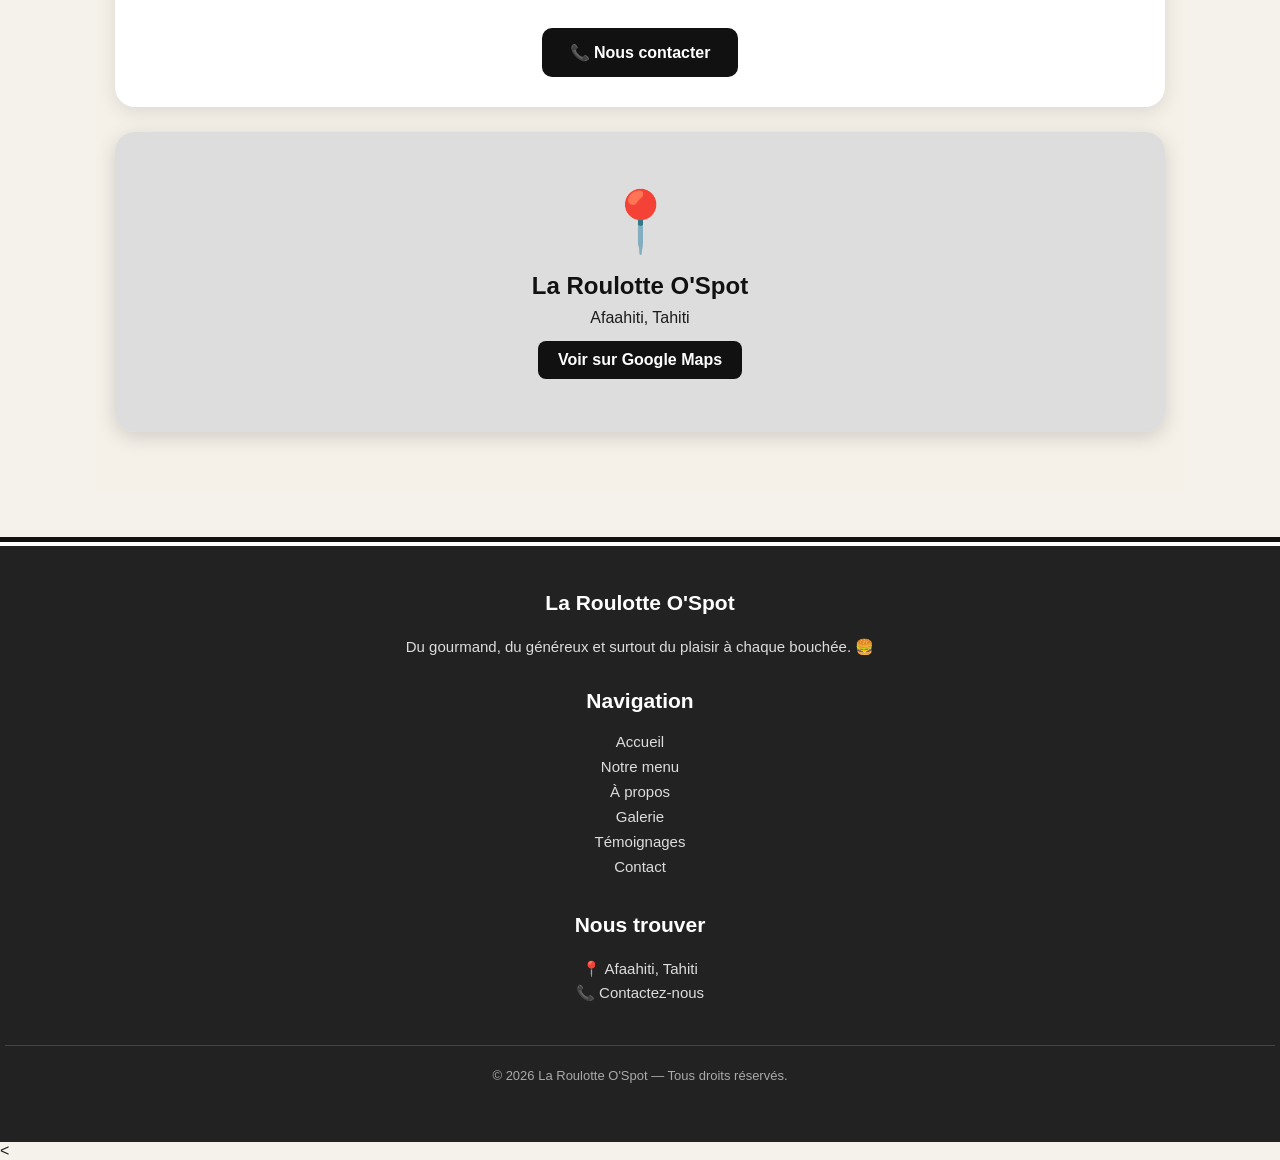
==== commit f0a18478: "Update index.html" ====
--- a/index.html
+++ b/index.html
@@ -184,7 +184,7 @@
 
     <button class="category-button"
             onclick="showCategory('cheezy-fries', this)">
-        🍟 Cheezy Fries
+        🍟 Cheezy Box
     </button>
 
     <button class="category-button"
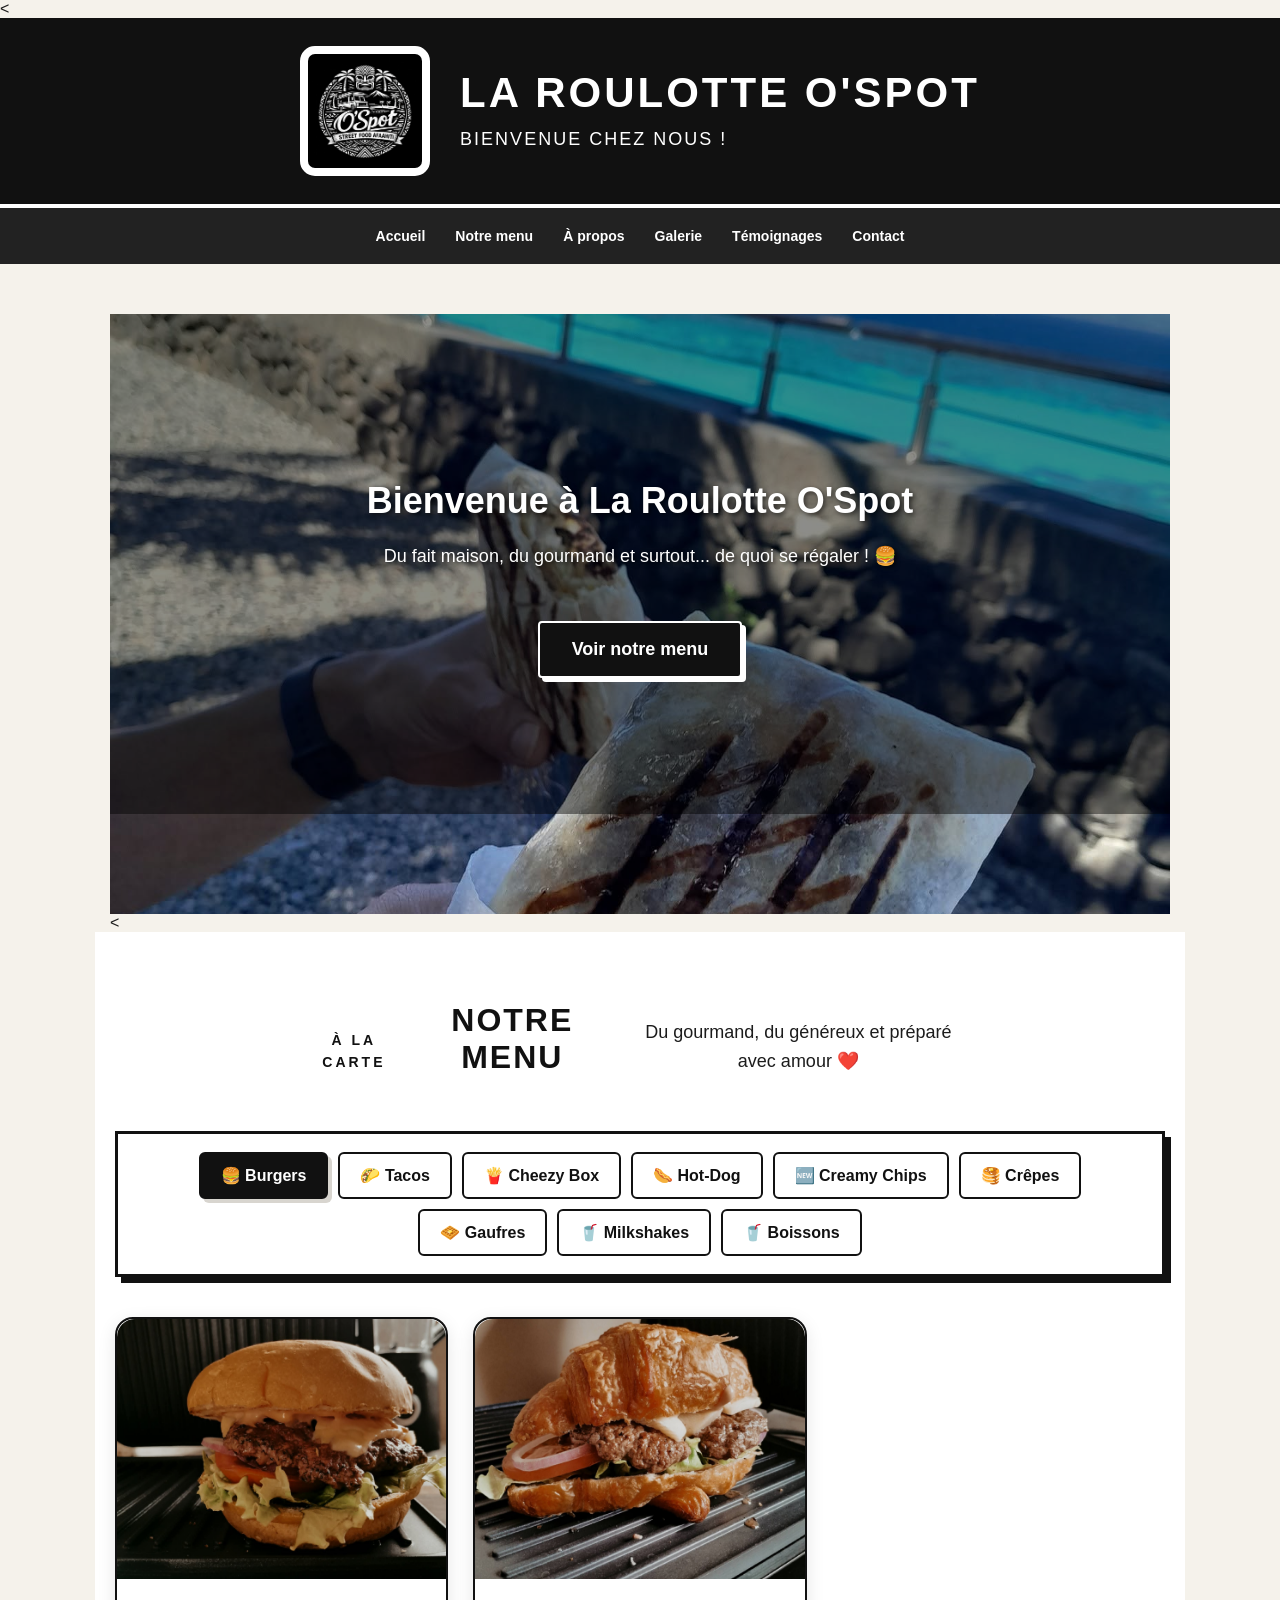
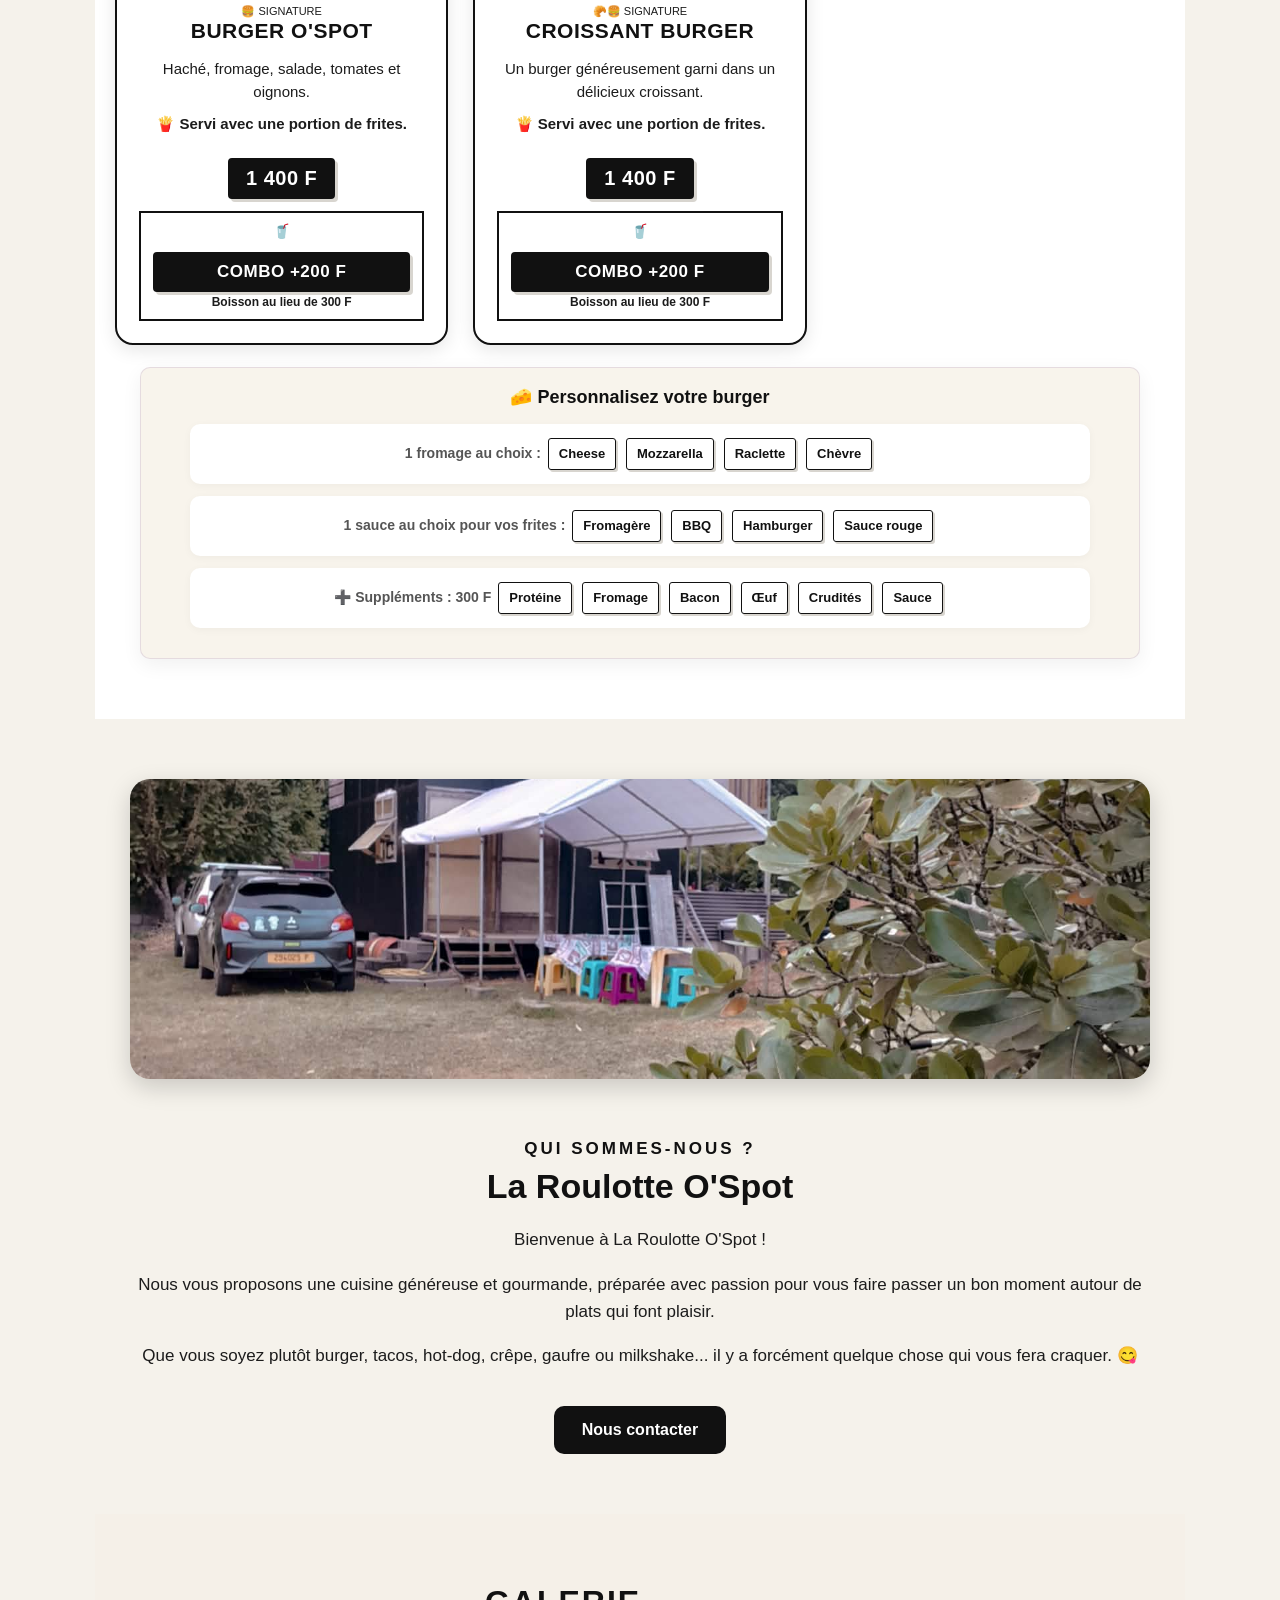
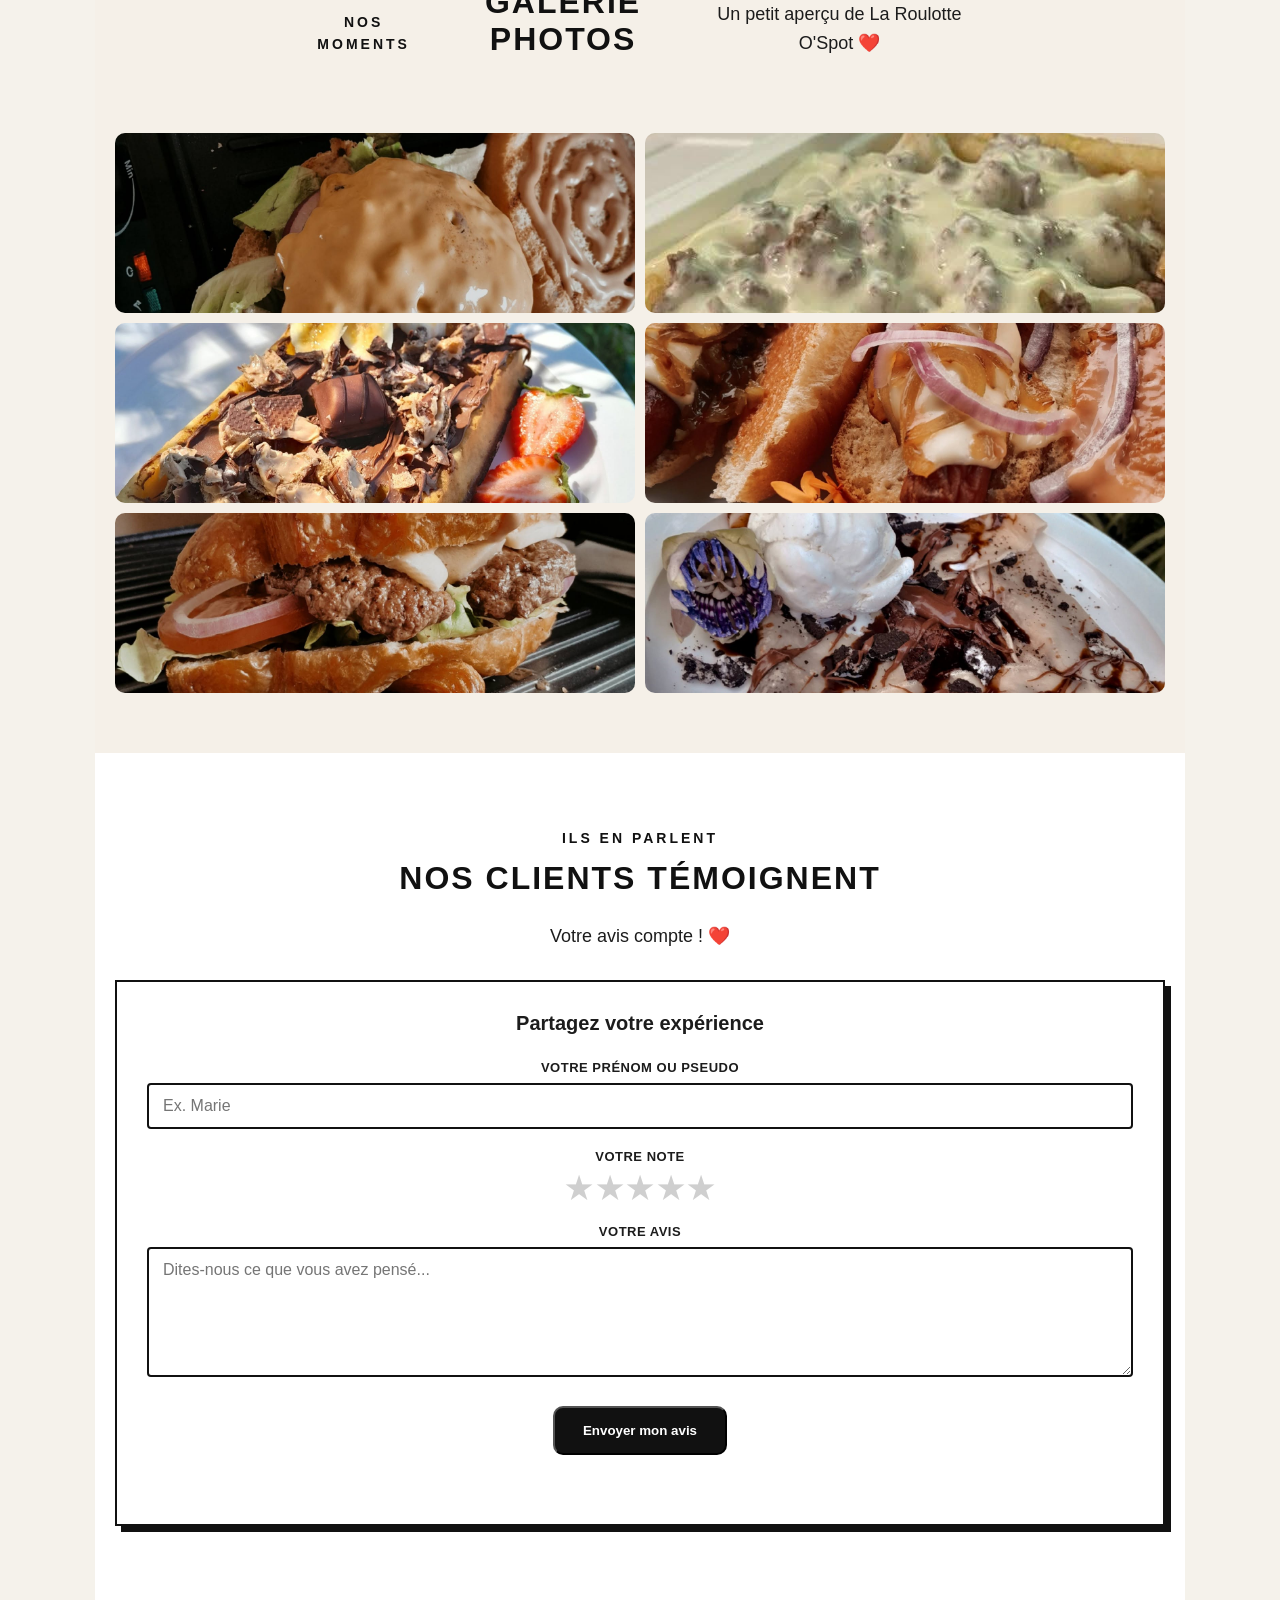
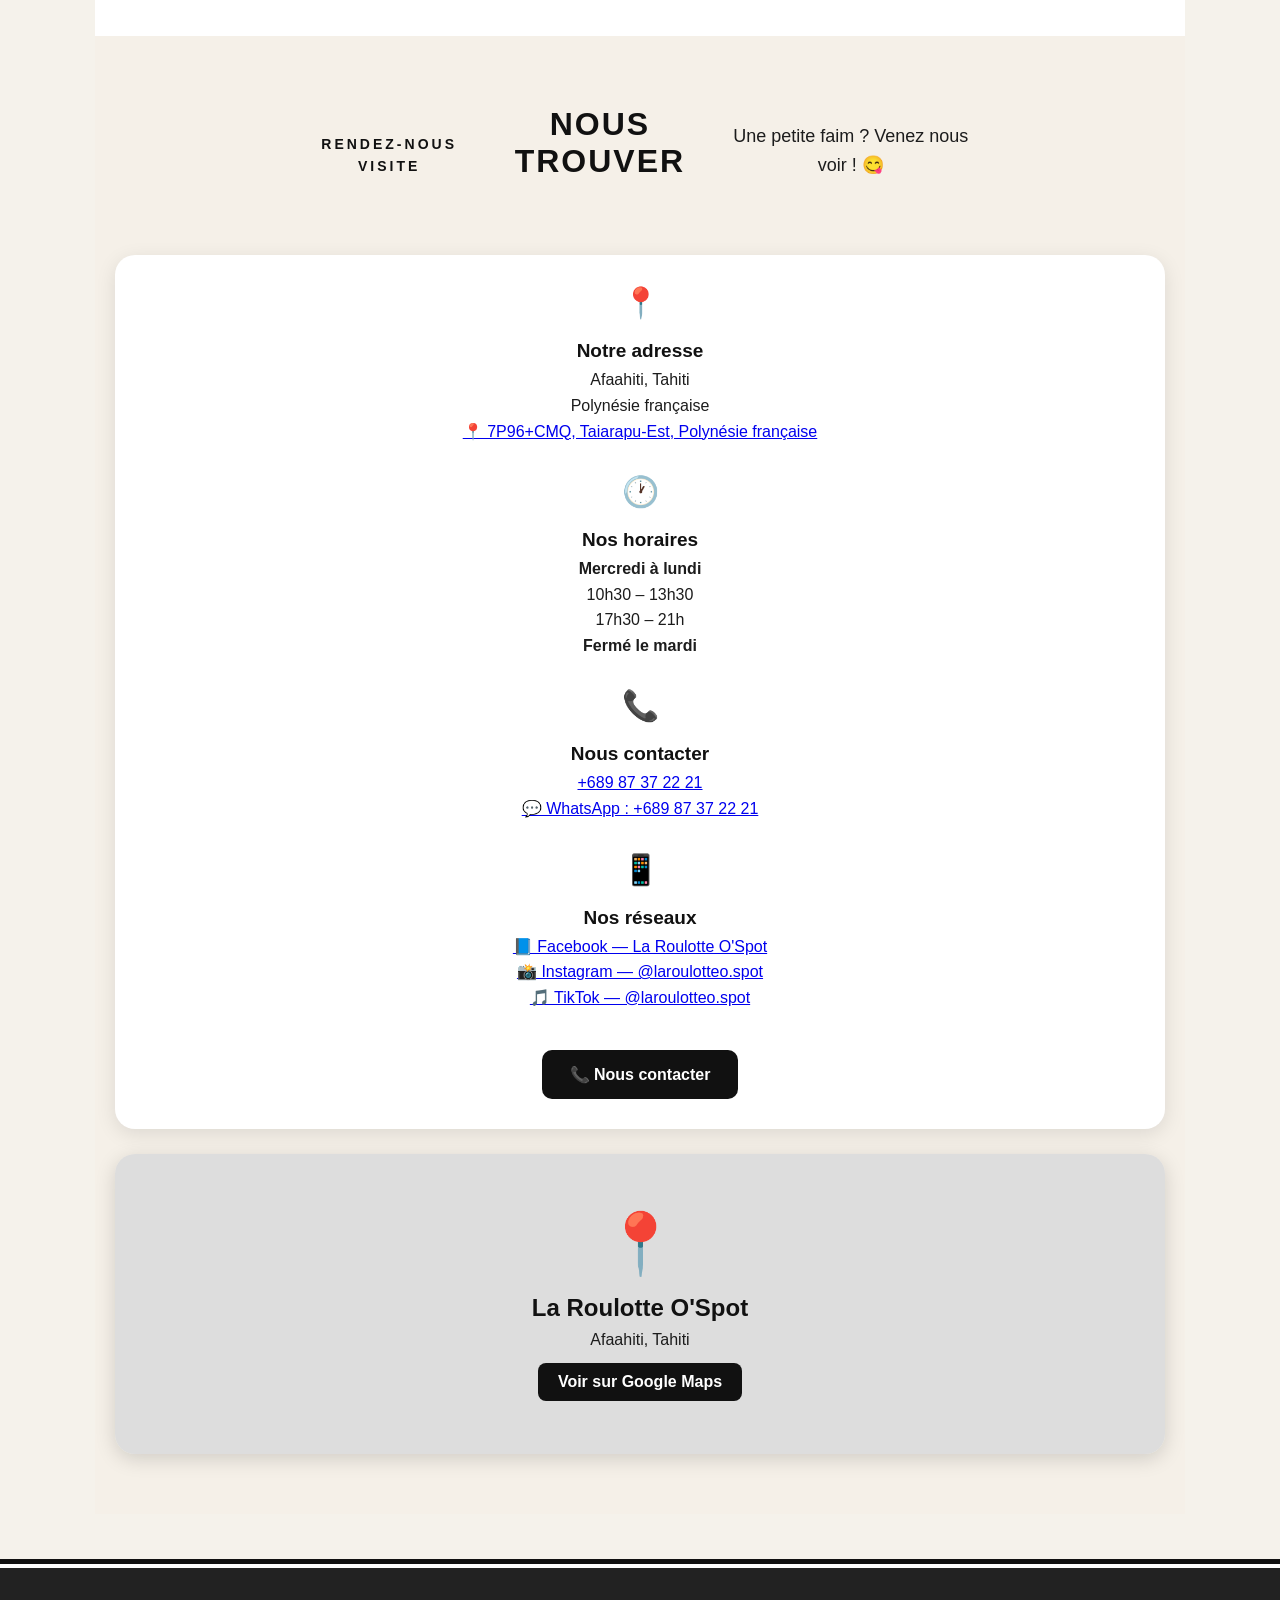
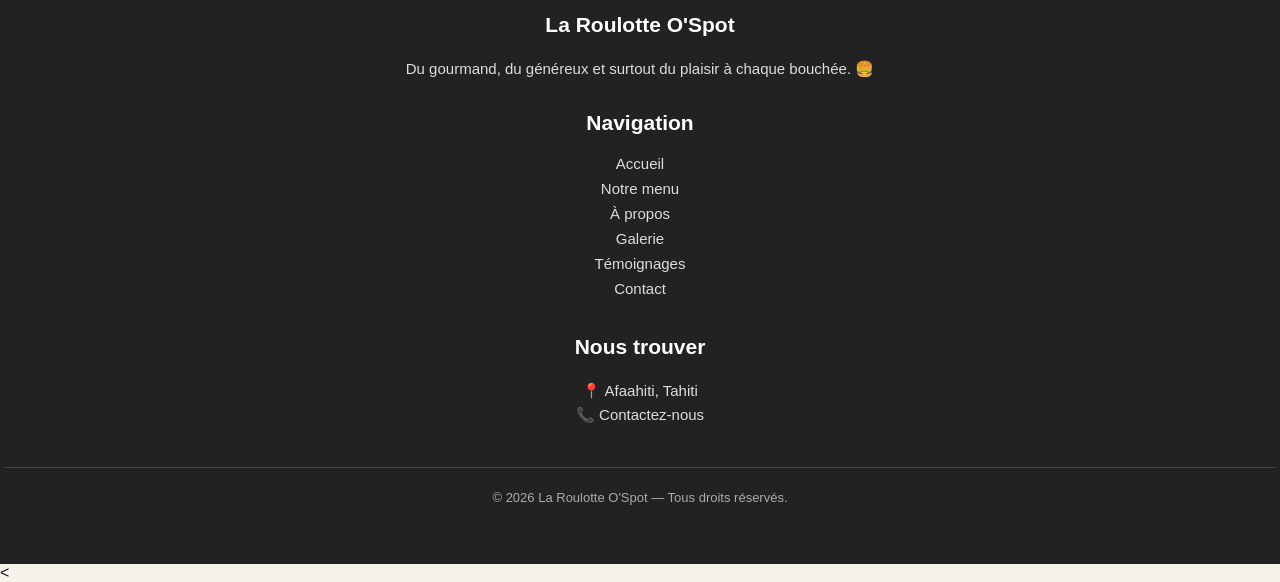
==== commit 8ac9caac: "Update print statement from 'Hello' to 'Goodbye'" ====
--- a/index.html
+++ b/index.html
@@ -414,14 +414,11 @@
 </p>
 
     </div>
-
+    
 </div>
-
-        </article>
-
-    </div>
-
-</div>
+            
+<div id="cheezy-fries" class="product-category">    
+    
 <div class="product-grid">
 
     <!-- CHEEZY FRIES -->
